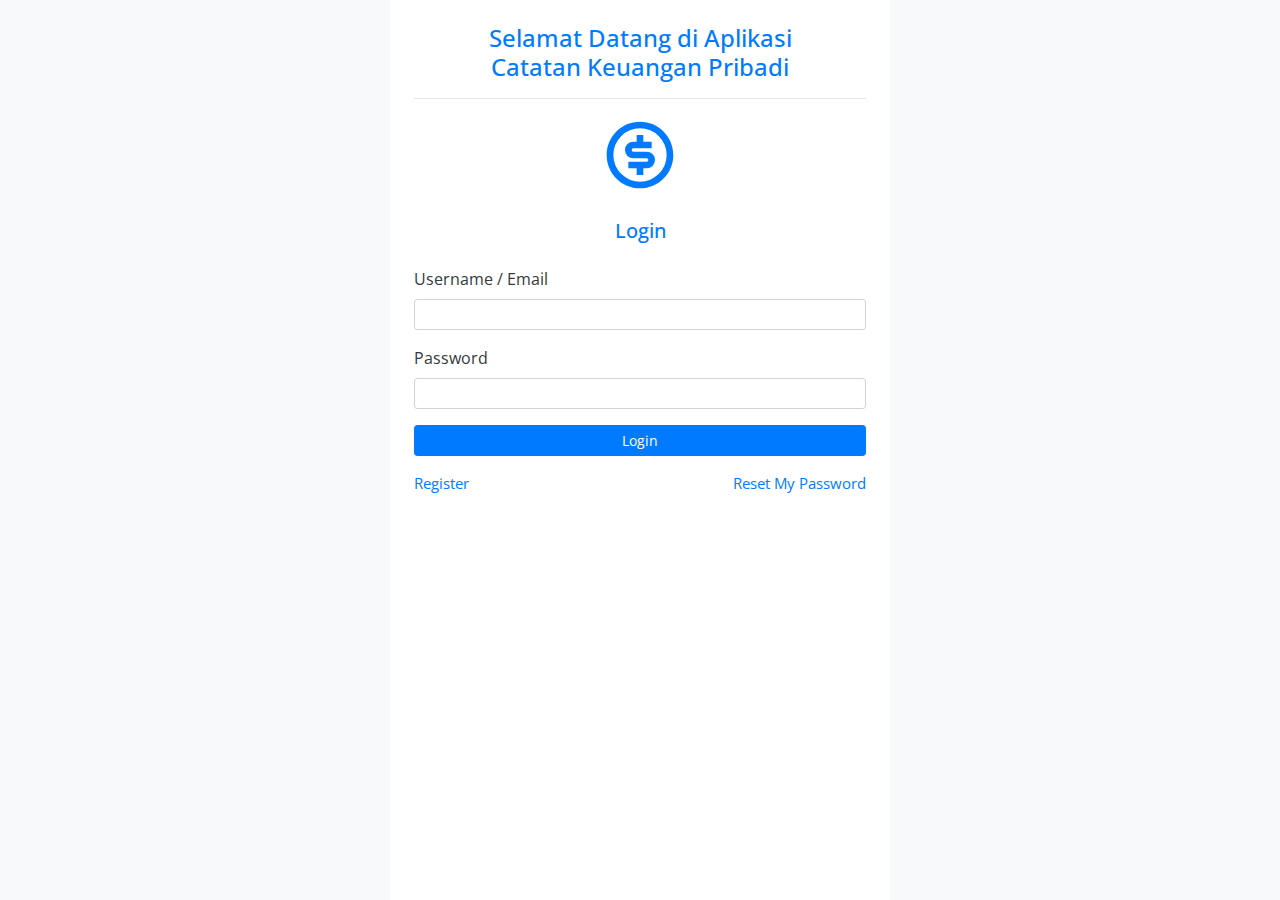
==== cashflow/index.html @ d6a974c0 "Updates" ====
<!doctype html><html lang="en"><head><meta charset="utf-8"/><link rel="icon" href="/cashflow/favicon.ico"/><meta name="viewport" content="width=device-width,initial-scale=1"/><meta name="theme-color" content="#000000"/><meta name="description" content="Aplikasi Catatan Keuangan Pribadi"/><link rel="apple-touch-icon" href="/cashflow/logo192.png"/><link rel="manifest" href="/cashflow/manifest.json"/><title>Cashflow</title><link href="/cashflow/static/css/2.ccc6f86f.chunk.css" rel="stylesheet"><link href="/cashflow/static/css/main.6329c663.chunk.css" rel="stylesheet"></head><body><noscript>You need to enable JavaScript to run this app.</noscript><div id="root"></div><script>!function(e){function r(r){for(var n,a,i=r[0],c=r[1],l=r[2],s=0,p=[];s<i.length;s++)a=i[s],Object.prototype.hasOwnProperty.call(o,a)&&o[a]&&p.push(o[a][0]),o[a]=0;for(n in c)Object.prototype.hasOwnProperty.call(c,n)&&(e[n]=c[n]);for(f&&f(r);p.length;)p.shift()();return u.push.apply(u,l||[]),t()}function t(){for(var e,r=0;r<u.length;r++){for(var t=u[r],n=!0,i=1;i<t.length;i++){var c=t[i];0!==o[c]&&(n=!1)}n&&(u.splice(r--,1),e=a(a.s=t[0]))}return e}var n={},o={1:0},u=[];function a(r){if(n[r])return n[r].exports;var t=n[r]={i:r,l:!1,exports:{}};return e[r].call(t.exports,t,t.exports,a),t.l=!0,t.exports}a.e=function(e){var r=[],t=o[e];if(0!==t)if(t)r.push(t[2]);else{var n=new Promise((function(r,n){t=o[e]=[r,n]}));r.push(t[2]=n);var u,i=document.createElement("script");i.charset="utf-8",i.timeout=120,a.nc&&i.setAttribute("nonce",a.nc),i.src=function(e){return a.p+"static/js/"+({}[e]||e)+"."+{3:"d660cc6e"}[e]+".chunk.js"}(e);var c=new Error;u=function(r){i.onerror=i.onload=null,clearTimeout(l);var t=o[e];if(0!==t){if(t){var n=r&&("load"===r.type?"missing":r.type),u=r&&r.target&&r.target.src;c.message="Loading chunk "+e+" failed.\n("+n+": "+u+")",c.name="ChunkLoadError",c.type=n,c.request=u,t[1](c)}o[e]=void 0}};var l=setTimeout((function(){u({type:"timeout",target:i})}),12e4);i.onerror=i.onload=u,document.head.appendChild(i)}return Promise.all(r)},a.m=e,a.c=n,a.d=function(e,r,t){a.o(e,r)||Object.defineProperty(e,r,{enumerable:!0,get:t})},a.r=function(e){"undefined"!=typeof Symbol&&Symbol.toStringTag&&Object.defineProperty(e,Symbol.toStringTag,{value:"Module"}),Object.defineProperty(e,"__esModule",{value:!0})},a.t=function(e,r){if(1&r&&(e=a(e)),8&r)return e;if(4&r&&"object"==typeof e&&e&&e.__esModule)return e;var t=Object.create(null);if(a.r(t),Object.defineProperty(t,"default",{enumerable:!0,value:e}),2&r&&"string"!=typeof e)for(var n in e)a.d(t,n,function(r){return e[r]}.bind(null,n));return t},a.n=function(e){var r=e&&e.__esModule?function(){return e.default}:function(){return e};return a.d(r,"a",r),r},a.o=function(e,r){return Object.prototype.hasOwnProperty.call(e,r)},a.p="/cashflow/",a.oe=function(e){throw console.error(e),e};var i=this.webpackJsonpcashflow=this.webpackJsonpcashflow||[],c=i.push.bind(i);i.push=r,i=i.slice();for(var l=0;l<i.length;l++)r(i[l]);var f=c;t()}([])</script><script src="/cashflow/static/js/2.37303f4a.chunk.js"></script><script src="/cashflow/static/js/main.d1cbaaed.chunk.js"></script></body></html>
---- cashflow/static/css/2.ccc6f86f.chunk.css ----
.Toastify__toast-container{z-index:9999;-webkit-transform:translateZ(9999px);position:fixed;padding:4px;width:320px;box-sizing:border-box;color:#fff}.Toastify__toast-container--top-left{top:1em;left:1em}.Toastify__toast-container--top-center{top:1em;left:50%;transform:translateX(-50%)}.Toastify__toast-container--top-right{top:1em;right:1em}.Toastify__toast-container--bottom-left{bottom:1em;left:1em}.Toastify__toast-container--bottom-center{bottom:1em;left:50%;transform:translateX(-50%)}.Toastify__toast-container--bottom-right{bottom:1em;right:1em}@media only screen and (max-width:480px){.Toastify__toast-container{width:100vw;padding:0;left:0;margin:0}.Toastify__toast-container--top-center,.Toastify__toast-container--top-left,.Toastify__toast-container--top-right{top:0;transform:translateX(0)}.Toastify__toast-container--bottom-center,.Toastify__toast-container--bottom-left,.Toastify__toast-container--bottom-right{bottom:0;transform:translateX(0)}.Toastify__toast-container--rtl{right:0;left:auto}}.Toastify__toast{position:relative;min-height:64px;box-sizing:border-box;margin-bottom:1rem;padding:8px;border-radius:1px;box-shadow:0 1px 10px 0 rgba(0,0,0,.1),0 2px 15px 0 rgba(0,0,0,.05);display:flex;justify-content:space-between;max-height:800px;overflow:hidden;font-family:sans-serif;cursor:pointer;direction:ltr}.Toastify__toast--rtl{direction:rtl}.Toastify__toast--dark{background:#121212;color:#fff}.Toastify__toast--default{background:#fff;color:#aaa}.Toastify__toast--info{background:#3498db}.Toastify__toast--success{background:#07bc0c}.Toastify__toast--warning{background:#f1c40f}.Toastify__toast--error{background:#e74c3c}.Toastify__toast-body{margin:auto 0;flex:1 1 auto}@media only screen and (max-width:480px){.Toastify__toast{margin-bottom:0}}.Toastify__close-button{color:#fff;background:transparent;outline:none;border:none;padding:0;cursor:pointer;opacity:.7;transition:.3s ease;align-self:flex-start}.Toastify__close-button--default{color:#000;opacity:.3}.Toastify__close-button>svg{fill:currentColor;height:16px;width:14px}.Toastify__close-button:focus,.Toastify__close-button:hover{opacity:1}@-webkit-keyframes Toastify__trackProgress{0%{transform:scaleX(1)}to{transform:scaleX(0)}}@keyframes Toastify__trackProgress{0%{transform:scaleX(1)}to{transform:scaleX(0)}}.Toastify__progress-bar{position:absolute;bottom:0;left:0;width:100%;height:5px;z-index:9999;opacity:.7;background-color:hsla(0,0%,100%,.7);transform-origin:left}.Toastify__progress-bar--animated{-webkit-animation:Toastify__trackProgress linear 1 forwards;animation:Toastify__trackProgress linear 1 forwards}.Toastify__progress-bar--controlled{transition:transform .2s}.Toastify__progress-bar--rtl{right:0;left:auto;transform-origin:right}.Toastify__progress-bar--default{background:linear-gradient(90deg,#4cd964,#5ac8fa,#007aff,#34aadc,#5856d6,#ff2d55)}.Toastify__progress-bar--dark{background:#bb86fc}@-webkit-keyframes Toastify__bounceInRight{0%,60%,75%,90%,to{-webkit-animation-timing-function:cubic-bezier(.215,.61,.355,1);animation-timing-function:cubic-bezier(.215,.61,.355,1)}0%{opacity:0;transform:translate3d(3000px,0,0)}60%{opacity:1;transform:translate3d(-25px,0,0)}75%{transform:translate3d(10px,0,0)}90%{transform:translate3d(-5px,0,0)}to{transform:none}}@keyframes Toastify__bounceInRight{0%,60%,75%,90%,to{-webkit-animation-timing-function:cubic-bezier(.215,.61,.355,1);animation-timing-function:cubic-bezier(.215,.61,.355,1)}0%{opacity:0;transform:translate3d(3000px,0,0)}60%{opacity:1;transform:translate3d(-25px,0,0)}75%{transform:translate3d(10px,0,0)}90%{transform:translate3d(-5px,0,0)}to{transform:none}}@-webkit-keyframes Toastify__bounceOutRight{20%{opacity:1;transform:translate3d(-20px,0,0)}to{opacity:0;transform:translate3d(2000px,0,0)}}@keyframes Toastify__bounceOutRight{20%{opacity:1;transform:translate3d(-20px,0,0)}to{opacity:0;transform:translate3d(2000px,0,0)}}@-webkit-keyframes Toastify__bounceInLeft{0%,60%,75%,90%,to{-webkit-animation-timing-function:cubic-bezier(.215,.61,.355,1);animation-timing-function:cubic-bezier(.215,.61,.355,1)}0%{opacity:0;transform:translate3d(-3000px,0,0)}60%{opacity:1;transform:translate3d(25px,0,0)}75%{transform:translate3d(-10px,0,0)}90%{transform:translate3d(5px,0,0)}to{transform:none}}@keyframes Toastify__bounceInLeft{0%,60%,75%,90%,to{-webkit-animation-timing-function:cubic-bezier(.215,.61,.355,1);animation-timing-function:cubic-bezier(.215,.61,.355,1)}0%{opacity:0;transform:translate3d(-3000px,0,0)}60%{opacity:1;transform:translate3d(25px,0,0)}75%{transform:translate3d(-10px,0,0)}90%{transform:translate3d(5px,0,0)}to{transform:none}}@-webkit-keyframes Toastify__bounceOutLeft{20%{opacity:1;transform:translate3d(20px,0,0)}to{opacity:0;transform:translate3d(-2000px,0,0)}}@keyframes Toastify__bounceOutLeft{20%{opacity:1;transform:translate3d(20px,0,0)}to{opacity:0;transform:translate3d(-2000px,0,0)}}@-webkit-keyframes Toastify__bounceInUp{0%,60%,75%,90%,to{-webkit-animation-timing-function:cubic-bezier(.215,.61,.355,1);animation-timing-function:cubic-bezier(.215,.61,.355,1)}0%{opacity:0;transform:translate3d(0,3000px,0)}60%{opacity:1;transform:translate3d(0,-20px,0)}75%{transform:translate3d(0,10px,0)}90%{transform:translate3d(0,-5px,0)}to{transform:translateZ(0)}}@keyframes Toastify__bounceInUp{0%,60%,75%,90%,to{-webkit-animation-timing-function:cubic-bezier(.215,.61,.355,1);animation-timing-function:cubic-bezier(.215,.61,.355,1)}0%{opacity:0;transform:translate3d(0,3000px,0)}60%{opacity:1;transform:translate3d(0,-20px,0)}75%{transform:translate3d(0,10px,0)}90%{transform:translate3d(0,-5px,0)}to{transform:translateZ(0)}}@-webkit-keyframes Toastify__bounceOutUp{20%{transform:translate3d(0,-10px,0)}40%,45%{opacity:1;transform:translate3d(0,20px,0)}to{opacity:0;transform:translate3d(0,-2000px,0)}}@keyframes Toastify__bounceOutUp{20%{transform:translate3d(0,-10px,0)}40%,45%{opacity:1;transform:translate3d(0,20px,0)}to{opacity:0;transform:translate3d(0,-2000px,0)}}@-webkit-keyframes Toastify__bounceInDown{0%,60%,75%,90%,to{-webkit-animation-timing-function:cubic-bezier(.215,.61,.355,1);animation-timing-function:cubic-bezier(.215,.61,.355,1)}0%{opacity:0;transform:translate3d(0,-3000px,0)}60%{opacity:1;transform:translate3d(0,25px,0)}75%{transform:translate3d(0,-10px,0)}90%{transform:translate3d(0,5px,0)}to{transform:none}}@keyframes Toastify__bounceInDown{0%,60%,75%,90%,to{-webkit-animation-timing-function:cubic-bezier(.215,.61,.355,1);animation-timing-function:cubic-bezier(.215,.61,.355,1)}0%{opacity:0;transform:translate3d(0,-3000px,0)}60%{opacity:1;transform:translate3d(0,25px,0)}75%{transform:translate3d(0,-10px,0)}90%{transform:translate3d(0,5px,0)}to{transform:none}}@-webkit-keyframes Toastify__bounceOutDown{20%{transform:translate3d(0,10px,0)}40%,45%{opacity:1;transform:translate3d(0,-20px,0)}to{opacity:0;transform:translate3d(0,2000px,0)}}@keyframes Toastify__bounceOutDown{20%{transform:translate3d(0,10px,0)}40%,45%{opacity:1;transform:translate3d(0,-20px,0)}to{opacity:0;transform:translate3d(0,2000px,0)}}.Toastify__bounce-enter--bottom-left,.Toastify__bounce-enter--top-left{-webkit-animation-name:Toastify__bounceInLeft;animation-name:Toastify__bounceInLeft}.Toastify__bounce-enter--bottom-right,.Toastify__bounce-enter--top-right{-webkit-animation-name:Toastify__bounceInRight;animation-name:Toastify__bounceInRight}.Toastify__bounce-enter--top-center{-webkit-animation-name:Toastify__bounceInDown;animation-name:Toastify__bounceInDown}.Toastify__bounce-enter--bottom-center{-webkit-animation-name:Toastify__bounceInUp;animation-name:Toastify__bounceInUp}.Toastify__bounce-exit--bottom-left,.Toastify__bounce-exit--top-left{-webkit-animation-name:Toastify__bounceOutLeft;animation-name:Toastify__bounceOutLeft}.Toastify__bounce-exit--bottom-right,.Toastify__bounce-exit--top-right{-webkit-animation-name:Toastify__bounceOutRight;animation-name:Toastify__bounceOutRight}.Toastify__bounce-exit--top-center{-webkit-animation-name:Toastify__bounceOutUp;animation-name:Toastify__bounceOutUp}.Toastify__bounce-exit--bottom-center{-webkit-animation-name:Toastify__bounceOutDown;animation-name:Toastify__bounceOutDown}@-webkit-keyframes Toastify__zoomIn{0%{opacity:0;transform:scale3d(.3,.3,.3)}50%{opacity:1}}@keyframes Toastify__zoomIn{0%{opacity:0;transform:scale3d(.3,.3,.3)}50%{opacity:1}}@-webkit-keyframes Toastify__zoomOut{0%{opacity:1}50%{opacity:0;transform:scale3d(.3,.3,.3)}to{opacity:0}}@keyframes Toastify__zoomOut{0%{opacity:1}50%{opacity:0;transform:scale3d(.3,.3,.3)}to{opacity:0}}.Toastify__zoom-enter{-webkit-animation-name:Toastify__zoomIn;animation-name:Toastify__zoomIn}.Toastify__zoom-exit{-webkit-animation-name:Toastify__zoomOut;animation-name:Toastify__zoomOut}@-webkit-keyframes Toastify__flipIn{0%{transform:perspective(400px) rotateX(90deg);-webkit-animation-timing-function:ease-in;animation-timing-function:ease-in;opacity:0}40%{transform:perspective(400px) rotateX(-20deg);-webkit-animation-timing-function:ease-in;animation-timing-function:ease-in}60%{transform:perspective(400px) rotateX(10deg);opacity:1}80%{transform:perspective(400px) rotateX(-5deg)}to{transform:perspective(400px)}}@keyframes Toastify__flipIn{0%{transform:perspective(400px) rotateX(90deg);-webkit-animation-timing-function:ease-in;animation-timing-function:ease-in;opacity:0}40%{transform:perspective(400px) rotateX(-20deg);-webkit-animation-timing-function:ease-in;animation-timing-function:ease-in}60%{transform:perspective(400px) rotateX(10deg);opacity:1}80%{transform:perspective(400px) rotateX(-5deg)}to{transform:perspective(400px)}}@-webkit-keyframes Toastify__flipOut{0%{transform:perspective(400px)}30%{transform:perspective(400px) rotateX(-20deg);opacity:1}to{transform:perspective(400px) rotateX(90deg);opacity:0}}@keyframes Toastify__flipOut{0%{transform:perspective(400px)}30%{transform:perspective(400px) rotateX(-20deg);opacity:1}to{transform:perspective(400px) rotateX(90deg);opacity:0}}.Toastify__flip-enter{-webkit-animation-name:Toastify__flipIn;animation-name:Toastify__flipIn}.Toastify__flip-exit{-webkit-animation-name:Toastify__flipOut;animation-name:Toastify__flipOut}@-webkit-keyframes Toastify__slideInRight{0%{transform:translate3d(110%,0,0);visibility:visible}to{transform:translateZ(0)}}@keyframes Toastify__slideInRight{0%{transform:translate3d(110%,0,0);visibility:visible}to{transform:translateZ(0)}}@-webkit-keyframes Toastify__slideInLeft{0%{transform:translate3d(-110%,0,0);visibility:visible}to{transform:translateZ(0)}}@keyframes Toastify__slideInLeft{0%{transform:translate3d(-110%,0,0);visibility:visible}to{transform:translateZ(0)}}@-webkit-keyframes Toastify__slideInUp{0%{transform:translate3d(0,110%,0);visibility:visible}to{transform:translateZ(0)}}@keyframes Toastify__slideInUp{0%{transform:translate3d(0,110%,0);visibility:visible}to{transform:translateZ(0)}}@-webkit-keyframes Toastify__slideInDown{0%{transform:translate3d(0,-110%,0);visibility:visible}to{transform:translateZ(0)}}@keyframes Toastify__slideInDown{0%{transform:translate3d(0,-110%,0);visibility:visible}to{transform:translateZ(0)}}@-webkit-keyframes Toastify__slideOutRight{0%{transform:translateZ(0)}to{visibility:hidden;transform:translate3d(110%,0,0)}}@keyframes Toastify__slideOutRight{0%{transform:translateZ(0)}to{visibility:hidden;transform:translate3d(110%,0,0)}}@-webkit-keyframes Toastify__slideOutLeft{0%{transform:translateZ(0)}to{visibility:hidden;transform:translate3d(-110%,0,0)}}@keyframes Toastify__slideOutLeft{0%{transform:translateZ(0)}to{visibility:hidden;transform:translate3d(-110%,0,0)}}@-webkit-keyframes Toastify__slideOutDown{0%{transform:translateZ(0)}to{visibility:hidden;transform:translate3d(0,500px,0)}}@keyframes Toastify__slideOutDown{0%{transform:translateZ(0)}to{visibility:hidden;transform:translate3d(0,500px,0)}}@-webkit-keyframes Toastify__slideOutUp{0%{transform:translateZ(0)}to{visibility:hidden;transform:translate3d(0,-500px,0)}}@keyframes Toastify__slideOutUp{0%{transform:translateZ(0)}to{visibility:hidden;transform:translate3d(0,-500px,0)}}.Toastify__slide-enter--bottom-left,.Toastify__slide-enter--top-left{-webkit-animation-name:Toastify__slideInLeft;animation-name:Toastify__slideInLeft}.Toastify__slide-enter--bottom-right,.Toastify__slide-enter--top-right{-webkit-animation-name:Toastify__slideInRight;animation-name:Toastify__slideInRight}.Toastify__slide-enter--top-center{-webkit-animation-name:Toastify__slideInDown;animation-name:Toastify__slideInDown}.Toastify__slide-enter--bottom-center{-webkit-animation-name:Toastify__slideInUp;animation-name:Toastify__slideInUp}.Toastify__slide-exit--bottom-left,.Toastify__slide-exit--top-left{-webkit-animation-name:Toastify__slideOutLeft;animation-name:Toastify__slideOutLeft}.Toastify__slide-exit--bottom-right,.Toastify__slide-exit--top-right{-webkit-animation-name:Toastify__slideOutRight;animation-name:Toastify__slideOutRight}.Toastify__slide-exit--top-center{-webkit-animation-name:Toastify__slideOutUp;animation-name:Toastify__slideOutUp}.Toastify__slide-exit--bottom-center{-webkit-animation-name:Toastify__slideOutDown;animation-name:Toastify__slideOutDown}
/*# sourceMappingURL=2.ccc6f86f.chunk.css.map */
---- cashflow/static/css/main.6329c663.chunk.css ----
@import url(https://fonts.googleapis.com/css2?family=Open+Sans:ital,wght@0,300;0,400;0,600;1,400&display=swap);
/*!
 * Bootstrap v4.5.3 (https://getbootstrap.com/)
 * Copyright 2011-2020 The Bootstrap Authors
 * Copyright 2011-2020 Twitter, Inc.
 * Licensed under MIT (https://github.com/twbs/bootstrap/blob/main/LICENSE)
 */:root{--blue:#007bff;--indigo:#6610f2;--purple:#6f42c1;--pink:#e83e8c;--red:#dc3545;--orange:#fd7e14;--yellow:#ffc107;--green:#28a745;--teal:#20c997;--cyan:#17a2b8;--white:#fff;--gray:#6c757d;--gray-dark:#343a40;--primary:#007bff;--secondary:#6c757d;--success:#28a745;--info:#17a2b8;--warning:#ffc107;--danger:#dc3545;--light:#f8f9fa;--dark:#343a40;--breakpoint-xs:0;--breakpoint-sm:576px;--breakpoint-md:768px;--breakpoint-lg:992px;--breakpoint-xl:1200px;--font-family-sans-serif:-apple-system,BlinkMacSystemFont,"Segoe UI",Roboto,"Helvetica Neue",Arial,"Noto Sans",sans-serif,"Apple Color Emoji","Segoe UI Emoji","Segoe UI Symbol","Noto Color Emoji";--font-family-monospace:SFMono-Regular,Menlo,Monaco,Consolas,"Liberation Mono","Courier New",monospace}*,:after,:before{box-sizing:border-box}html{font-family:sans-serif;line-height:1.15;-webkit-text-size-adjust:100%;-webkit-tap-highlight-color:rgba(0,0,0,0)}article,aside,figcaption,figure,footer,header,hgroup,main,nav,section{display:block}body{margin:0;font-family:-apple-system,BlinkMacSystemFont,"Segoe UI",Roboto,"Helvetica Neue",Arial,"Noto Sans",sans-serif,"Apple Color Emoji","Segoe UI Emoji","Segoe UI Symbol","Noto Color Emoji";font-size:1rem;font-weight:400;line-height:1.5;color:#212529;text-align:left;background-color:#fff}[tabindex="-1"]:focus:not(:focus-visible){outline:0!important}hr{box-sizing:content-box;height:0;overflow:visible}h1,h2,h3,h4,h5,h6{margin-top:0;margin-bottom:.5rem}p{margin-top:0;margin-bottom:1rem}abbr[data-original-title],abbr[title]{text-decoration:underline;-webkit-text-decoration:underline dotted;text-decoration:underline dotted;cursor:help;border-bottom:0;-webkit-text-decoration-skip-ink:none;text-decoration-skip-ink:none}address{font-style:normal;line-height:inherit}address,dl,ol,ul{margin-bottom:1rem}dl,ol,ul{margin-top:0}ol ol,ol ul,ul ol,ul ul{margin-bottom:0}dt{font-weight:700}dd{margin-bottom:.5rem;margin-left:0}blockquote{margin:0 0 1rem}b,strong{font-weight:bolder}small{font-size:80%}sub,sup{position:relative;font-size:75%;line-height:0;vertical-align:baseline}sub{bottom:-.25em}sup{top:-.5em}a{color:#007bff;text-decoration:none;background-color:transparent}a:hover{color:#0056b3;text-decoration:underline}a:not([href]):not([class]),a:not([href]):not([class]):hover{color:inherit;text-decoration:none}code,kbd,pre,samp{font-family:SFMono-Regular,Menlo,Monaco,Consolas,"Liberation Mono","Courier New",monospace;font-size:1em}pre{margin-top:0;margin-bottom:1rem;overflow:auto;-ms-overflow-style:scrollbar}figure{margin:0 0 1rem}img{border-style:none}img,svg{vertical-align:middle}svg{overflow:hidden}table{border-collapse:collapse}caption{padding-top:.75rem;padding-bottom:.75rem;color:#6c757d;text-align:left;caption-side:bottom}th{text-align:inherit;text-align:-webkit-match-parent}label{display:inline-block;margin-bottom:.5rem}button{border-radius:0}button:focus{outline:1px dotted;outline:5px auto -webkit-focus-ring-color}button,input,optgroup,select,textarea{margin:0;font-family:inherit;font-size:inherit;line-height:inherit}button,input{overflow:visible}button,select{text-transform:none}[role=button]{cursor:pointer}select{word-wrap:normal}[type=button],[type=reset],[type=submit],button{-webkit-appearance:button}[type=button]:not(:disabled),[type=reset]:not(:disabled),[type=submit]:not(:disabled),button:not(:disabled){cursor:pointer}[type=button]::-moz-focus-inner,[type=reset]::-moz-focus-inner,[type=submit]::-moz-focus-inner,button::-moz-focus-inner{padding:0;border-style:none}input[type=checkbox],input[type=radio]{box-sizing:border-box;padding:0}textarea{overflow:auto;resize:vertical}fieldset{min-width:0;padding:0;margin:0;border:0}legend{display:block;width:100%;max-width:100%;padding:0;margin-bottom:.5rem;font-size:1.5rem;line-height:inherit;color:inherit;white-space:normal}progress{vertical-align:baseline}[type=number]::-webkit-inner-spin-button,[type=number]::-webkit-outer-spin-button{height:auto}[type=search]{outline-offset:-2px;-webkit-appearance:none}[type=search]::-webkit-search-decoration{-webkit-appearance:none}::-webkit-file-upload-button{font:inherit;-webkit-appearance:button}output{display:inline-block}summary{display:list-item;cursor:pointer}template{display:none}[hidden]{display:none!important}.h1,.h2,.h3,.h4,.h5,.h6,h1,h2,h3,h4,h5,h6{margin-bottom:.5rem;font-weight:500;line-height:1.2}.h1,h1{font-size:2.5rem}.h2,h2{font-size:2rem}.h3,h3{font-size:1.75rem}.h4,h4{font-size:1.5rem}.h5,h5{font-size:1.25rem}.h6,h6{font-size:1rem}.lead{font-size:1.25rem;font-weight:300}.display-1{font-size:6rem}.display-1,.display-2{font-weight:300;line-height:1.2}.display-2{font-size:5.5rem}.display-3{font-size:4.5rem}.display-3,.display-4{font-weight:300;line-height:1.2}.display-4{font-size:3.5rem}hr{margin-top:1rem;margin-bottom:1rem;border:0;border-top:1px solid rgba(0,0,0,.1)}.small,small{font-size:80%;font-weight:400}.mark,mark{padding:.2em;background-color:#fcf8e3}.list-inline,.list-unstyled{padding-left:0;list-style:none}.list-inline-item{display:inline-block}.list-inline-item:not(:last-child){margin-right:.5rem}.initialism{font-size:90%;text-transform:uppercase}.blockquote{margin-bottom:1rem;font-size:1.25rem}.blockquote-footer{display:block;font-size:80%;color:#6c757d}.blockquote-footer:before{content:"\2014\00A0"}.img-fluid,.img-thumbnail{max-width:100%;height:auto}.img-thumbnail{padding:.25rem;background-color:#fff;border:1px solid #dee2e6;border-radius:.25rem}.figure{display:inline-block}.figure-img{margin-bottom:.5rem;line-height:1}.figure-caption{font-size:90%;color:#6c757d}code{font-size:87.5%;color:#e83e8c;word-wrap:break-word}a>code{color:inherit}kbd{padding:.2rem .4rem;font-size:87.5%;color:#fff;background-color:#212529;border-radius:.2rem}kbd kbd{padding:0;font-size:100%;font-weight:700}pre{display:block;font-size:87.5%;color:#212529}pre code{font-size:inherit;color:inherit;word-break:normal}.pre-scrollable{max-height:340px;overflow-y:scroll}.container,.container-fluid,.container-lg,.container-md,.container-sm,.container-xl{width:100%;padding-right:15px;padding-left:15px;margin-right:auto;margin-left:auto}@media (min-width:576px){.container,.container-sm{max-width:540px}}@media (min-width:768px){.container,.container-md,.container-sm{max-width:720px}}@media (min-width:992px){.container,.container-lg,.container-md,.container-sm{max-width:960px}}@media (min-width:1200px){.container,.container-lg,.container-md,.container-sm,.container-xl{max-width:1140px}}.row{display:flex;flex-wrap:wrap;margin-right:-15px;margin-left:-15px}.no-gutters{margin-right:0;margin-left:0}.no-gutters>.col,.no-gutters>[class*=col-]{padding-right:0;padding-left:0}.col,.col-1,.col-2,.col-3,.col-4,.col-5,.col-6,.col-7,.col-8,.col-9,.col-10,.col-11,.col-12,.col-auto,.col-lg,.col-lg-1,.col-lg-2,.col-lg-3,.col-lg-4,.col-lg-5,.col-lg-6,.col-lg-7,.col-lg-8,.col-lg-9,.col-lg-10,.col-lg-11,.col-lg-12,.col-lg-auto,.col-md,.col-md-1,.col-md-2,.col-md-3,.col-md-4,.col-md-5,.col-md-6,.col-md-7,.col-md-8,.col-md-9,.col-md-10,.col-md-11,.col-md-12,.col-md-auto,.col-sm,.col-sm-1,.col-sm-2,.col-sm-3,.col-sm-4,.col-sm-5,.col-sm-6,.col-sm-7,.col-sm-8,.col-sm-9,.col-sm-10,.col-sm-11,.col-sm-12,.col-sm-auto,.col-xl,.col-xl-1,.col-xl-2,.col-xl-3,.col-xl-4,.col-xl-5,.col-xl-6,.col-xl-7,.col-xl-8,.col-xl-9,.col-xl-10,.col-xl-11,.col-xl-12,.col-xl-auto{position:relative;width:100%;padding-right:15px;padding-left:15px}.col{flex-basis:0;flex-grow:1;max-width:100%}.row-cols-1>*{flex:0 0 100%;max-width:100%}.row-cols-2>*{flex:0 0 50%;max-width:50%}.row-cols-3>*{flex:0 0 33.33333%;max-width:33.33333%}.row-cols-4>*{flex:0 0 25%;max-width:25%}.row-cols-5>*{flex:0 0 20%;max-width:20%}.row-cols-6>*{flex:0 0 16.66667%;max-width:16.66667%}.col-auto{flex:0 0 auto;width:auto;max-width:100%}.col-1{flex:0 0 8.33333%;max-width:8.33333%}.col-2{flex:0 0 16.66667%;max-width:16.66667%}.col-3{flex:0 0 25%;max-width:25%}.col-4{flex:0 0 33.33333%;max-width:33.33333%}.col-5{flex:0 0 41.66667%;max-width:41.66667%}.col-6{flex:0 0 50%;max-width:50%}.col-7{flex:0 0 58.33333%;max-width:58.33333%}.col-8{flex:0 0 66.66667%;max-width:66.66667%}.col-9{flex:0 0 75%;max-width:75%}.col-10{flex:0 0 83.33333%;max-width:83.33333%}.col-11{flex:0 0 91.66667%;max-width:91.66667%}.col-12{flex:0 0 100%;max-width:100%}.order-first{order:-1}.order-last{order:13}.order-0{order:0}.order-1{order:1}.order-2{order:2}.order-3{order:3}.order-4{order:4}.order-5{order:5}.order-6{order:6}.order-7{order:7}.order-8{order:8}.order-9{order:9}.order-10{order:10}.order-11{order:11}.order-12{order:12}.offset-1{margin-left:8.33333%}.offset-2{margin-left:16.66667%}.offset-3{margin-left:25%}.offset-4{margin-left:33.33333%}.offset-5{margin-left:41.66667%}.offset-6{margin-left:50%}.offset-7{margin-left:58.33333%}.offset-8{margin-left:66.66667%}.offset-9{margin-left:75%}.offset-10{margin-left:83.33333%}.offset-11{margin-left:91.66667%}@media (min-width:576px){.col-sm{flex-basis:0;flex-grow:1;max-width:100%}.row-cols-sm-1>*{flex:0 0 100%;max-width:100%}.row-cols-sm-2>*{flex:0 0 50%;max-width:50%}.row-cols-sm-3>*{flex:0 0 33.33333%;max-width:33.33333%}.row-cols-sm-4>*{flex:0 0 25%;max-width:25%}.row-cols-sm-5>*{flex:0 0 20%;max-width:20%}.row-cols-sm-6>*{flex:0 0 16.66667%;max-width:16.66667%}.col-sm-auto{flex:0 0 auto;width:auto;max-width:100%}.col-sm-1{flex:0 0 8.33333%;max-width:8.33333%}.col-sm-2{flex:0 0 16.66667%;max-width:16.66667%}.col-sm-3{flex:0 0 25%;max-width:25%}.col-sm-4{flex:0 0 33.33333%;max-width:33.33333%}.col-sm-5{flex:0 0 41.66667%;max-width:41.66667%}.col-sm-6{flex:0 0 50%;max-width:50%}.col-sm-7{flex:0 0 58.33333%;max-width:58.33333%}.col-sm-8{flex:0 0 66.66667%;max-width:66.66667%}.col-sm-9{flex:0 0 75%;max-width:75%}.col-sm-10{flex:0 0 83.33333%;max-width:83.33333%}.col-sm-11{flex:0 0 91.66667%;max-width:91.66667%}.col-sm-12{flex:0 0 100%;max-width:100%}.order-sm-first{order:-1}.order-sm-last{order:13}.order-sm-0{order:0}.order-sm-1{order:1}.order-sm-2{order:2}.order-sm-3{order:3}.order-sm-4{order:4}.order-sm-5{order:5}.order-sm-6{order:6}.order-sm-7{order:7}.order-sm-8{order:8}.order-sm-9{order:9}.order-sm-10{order:10}.order-sm-11{order:11}.order-sm-12{order:12}.offset-sm-0{margin-left:0}.offset-sm-1{margin-left:8.33333%}.offset-sm-2{margin-left:16.66667%}.offset-sm-3{margin-left:25%}.offset-sm-4{margin-left:33.33333%}.offset-sm-5{margin-left:41.66667%}.offset-sm-6{margin-left:50%}.offset-sm-7{margin-left:58.33333%}.offset-sm-8{margin-left:66.66667%}.offset-sm-9{margin-left:75%}.offset-sm-10{margin-left:83.33333%}.offset-sm-11{margin-left:91.66667%}}@media (min-width:768px){.col-md{flex-basis:0;flex-grow:1;max-width:100%}.row-cols-md-1>*{flex:0 0 100%;max-width:100%}.row-cols-md-2>*{flex:0 0 50%;max-width:50%}.row-cols-md-3>*{flex:0 0 33.33333%;max-width:33.33333%}.row-cols-md-4>*{flex:0 0 25%;max-width:25%}.row-cols-md-5>*{flex:0 0 20%;max-width:20%}.row-cols-md-6>*{flex:0 0 16.66667%;max-width:16.66667%}.col-md-auto{flex:0 0 auto;width:auto;max-width:100%}.col-md-1{flex:0 0 8.33333%;max-width:8.33333%}.col-md-2{flex:0 0 16.66667%;max-width:16.66667%}.col-md-3{flex:0 0 25%;max-width:25%}.col-md-4{flex:0 0 33.33333%;max-width:33.33333%}.col-md-5{flex:0 0 41.66667%;max-width:41.66667%}.col-md-6{flex:0 0 50%;max-width:50%}.col-md-7{flex:0 0 58.33333%;max-width:58.33333%}.col-md-8{flex:0 0 66.66667%;max-width:66.66667%}.col-md-9{flex:0 0 75%;max-width:75%}.col-md-10{flex:0 0 83.33333%;max-width:83.33333%}.col-md-11{flex:0 0 91.66667%;max-width:91.66667%}.col-md-12{flex:0 0 100%;max-width:100%}.order-md-first{order:-1}.order-md-last{order:13}.order-md-0{order:0}.order-md-1{order:1}.order-md-2{order:2}.order-md-3{order:3}.order-md-4{order:4}.order-md-5{order:5}.order-md-6{order:6}.order-md-7{order:7}.order-md-8{order:8}.order-md-9{order:9}.order-md-10{order:10}.order-md-11{order:11}.order-md-12{order:12}.offset-md-0{margin-left:0}.offset-md-1{margin-left:8.33333%}.offset-md-2{margin-left:16.66667%}.offset-md-3{margin-left:25%}.offset-md-4{margin-left:33.33333%}.offset-md-5{margin-left:41.66667%}.offset-md-6{margin-left:50%}.offset-md-7{margin-left:58.33333%}.offset-md-8{margin-left:66.66667%}.offset-md-9{margin-left:75%}.offset-md-10{margin-left:83.33333%}.offset-md-11{margin-left:91.66667%}}@media (min-width:992px){.col-lg{flex-basis:0;flex-grow:1;max-width:100%}.row-cols-lg-1>*{flex:0 0 100%;max-width:100%}.row-cols-lg-2>*{flex:0 0 50%;max-width:50%}.row-cols-lg-3>*{flex:0 0 33.33333%;max-width:33.33333%}.row-cols-lg-4>*{flex:0 0 25%;max-width:25%}.row-cols-lg-5>*{flex:0 0 20%;max-width:20%}.row-cols-lg-6>*{flex:0 0 16.66667%;max-width:16.66667%}.col-lg-auto{flex:0 0 auto;width:auto;max-width:100%}.col-lg-1{flex:0 0 8.33333%;max-width:8.33333%}.col-lg-2{flex:0 0 16.66667%;max-width:16.66667%}.col-lg-3{flex:0 0 25%;max-width:25%}.col-lg-4{flex:0 0 33.33333%;max-width:33.33333%}.col-lg-5{flex:0 0 41.66667%;max-width:41.66667%}.col-lg-6{flex:0 0 50%;max-width:50%}.col-lg-7{flex:0 0 58.33333%;max-width:58.33333%}.col-lg-8{flex:0 0 66.66667%;max-width:66.66667%}.col-lg-9{flex:0 0 75%;max-width:75%}.col-lg-10{flex:0 0 83.33333%;max-width:83.33333%}.col-lg-11{flex:0 0 91.66667%;max-width:91.66667%}.col-lg-12{flex:0 0 100%;max-width:100%}.order-lg-first{order:-1}.order-lg-last{order:13}.order-lg-0{order:0}.order-lg-1{order:1}.order-lg-2{order:2}.order-lg-3{order:3}.order-lg-4{order:4}.order-lg-5{order:5}.order-lg-6{order:6}.order-lg-7{order:7}.order-lg-8{order:8}.order-lg-9{order:9}.order-lg-10{order:10}.order-lg-11{order:11}.order-lg-12{order:12}.offset-lg-0{margin-left:0}.offset-lg-1{margin-left:8.33333%}.offset-lg-2{margin-left:16.66667%}.offset-lg-3{margin-left:25%}.offset-lg-4{margin-left:33.33333%}.offset-lg-5{margin-left:41.66667%}.offset-lg-6{margin-left:50%}.offset-lg-7{margin-left:58.33333%}.offset-lg-8{margin-left:66.66667%}.offset-lg-9{margin-left:75%}.offset-lg-10{margin-left:83.33333%}.offset-lg-11{margin-left:91.66667%}}@media (min-width:1200px){.col-xl{flex-basis:0;flex-grow:1;max-width:100%}.row-cols-xl-1>*{flex:0 0 100%;max-width:100%}.row-cols-xl-2>*{flex:0 0 50%;max-width:50%}.row-cols-xl-3>*{flex:0 0 33.33333%;max-width:33.33333%}.row-cols-xl-4>*{flex:0 0 25%;max-width:25%}.row-cols-xl-5>*{flex:0 0 20%;max-width:20%}.row-cols-xl-6>*{flex:0 0 16.66667%;max-width:16.66667%}.col-xl-auto{flex:0 0 auto;width:auto;max-width:100%}.col-xl-1{flex:0 0 8.33333%;max-width:8.33333%}.col-xl-2{flex:0 0 16.66667%;max-width:16.66667%}.col-xl-3{flex:0 0 25%;max-width:25%}.col-xl-4{flex:0 0 33.33333%;max-width:33.33333%}.col-xl-5{flex:0 0 41.66667%;max-width:41.66667%}.col-xl-6{flex:0 0 50%;max-width:50%}.col-xl-7{flex:0 0 58.33333%;max-width:58.33333%}.col-xl-8{flex:0 0 66.66667%;max-width:66.66667%}.col-xl-9{flex:0 0 75%;max-width:75%}.col-xl-10{flex:0 0 83.33333%;max-width:83.33333%}.col-xl-11{flex:0 0 91.66667%;max-width:91.66667%}.col-xl-12{flex:0 0 100%;max-width:100%}.order-xl-first{order:-1}.order-xl-last{order:13}.order-xl-0{order:0}.order-xl-1{order:1}.order-xl-2{order:2}.order-xl-3{order:3}.order-xl-4{order:4}.order-xl-5{order:5}.order-xl-6{order:6}.order-xl-7{order:7}.order-xl-8{order:8}.order-xl-9{order:9}.order-xl-10{order:10}.order-xl-11{order:11}.order-xl-12{order:12}.offset-xl-0{margin-left:0}.offset-xl-1{margin-left:8.33333%}.offset-xl-2{margin-left:16.66667%}.offset-xl-3{margin-left:25%}.offset-xl-4{margin-left:33.33333%}.offset-xl-5{margin-left:41.66667%}.offset-xl-6{margin-left:50%}.offset-xl-7{margin-left:58.33333%}.offset-xl-8{margin-left:66.66667%}.offset-xl-9{margin-left:75%}.offset-xl-10{margin-left:83.33333%}.offset-xl-11{margin-left:91.66667%}}.table{width:100%;margin-bottom:1rem;color:#212529}.table td,.table th{padding:.75rem;vertical-align:top;border-top:1px solid #dee2e6}.table thead th{vertical-align:bottom;border-bottom:2px solid #dee2e6}.table tbody+tbody{border-top:2px solid #dee2e6}.table-sm td,.table-sm th{padding:.3rem}.table-bordered,.table-bordered td,.table-bordered th{border:1px solid #dee2e6}.table-bordered thead td,.table-bordered thead th{border-bottom-width:2px}.table-borderless tbody+tbody,.table-borderless td,.table-borderless th,.table-borderless thead th{border:0}.table-striped tbody tr:nth-of-type(odd){background-color:rgba(0,0,0,.05)}.table-hover tbody tr:hover{color:#212529;background-color:rgba(0,0,0,.075)}.table-primary,.table-primary>td,.table-primary>th{background-color:#b8daff}.table-primary tbody+tbody,.table-primary td,.table-primary th,.table-primary thead th{border-color:#7abaff}.table-hover .table-primary:hover,.table-hover .table-primary:hover>td,.table-hover .table-primary:hover>th{background-color:#9fcdff}.table-secondary,.table-secondary>td,.table-secondary>th{background-color:#d6d8db}.table-secondary tbody+tbody,.table-secondary td,.table-secondary th,.table-secondary thead th{border-color:#b3b7bb}.table-hover .table-secondary:hover,.table-hover .table-secondary:hover>td,.table-hover .table-secondary:hover>th{background-color:#c8cbcf}.table-success,.table-success>td,.table-success>th{background-color:#c3e6cb}.table-success tbody+tbody,.table-success td,.table-success th,.table-success thead th{border-color:#8fd19e}.table-hover .table-success:hover,.table-hover .table-success:hover>td,.table-hover .table-success:hover>th{background-color:#b1dfbb}.table-info,.table-info>td,.table-info>th{background-color:#bee5eb}.table-info tbody+tbody,.table-info td,.table-info th,.table-info thead th{border-color:#86cfda}.table-hover .table-info:hover,.table-hover .table-info:hover>td,.table-hover .table-info:hover>th{background-color:#abdde5}.table-warning,.table-warning>td,.table-warning>th{background-color:#ffeeba}.table-warning tbody+tbody,.table-warning td,.table-warning th,.table-warning thead th{border-color:#ffdf7e}.table-hover .table-warning:hover,.table-hover .table-warning:hover>td,.table-hover .table-warning:hover>th{background-color:#ffe8a1}.table-danger,.table-danger>td,.table-danger>th{background-color:#f5c6cb}.table-danger tbody+tbody,.table-danger td,.table-danger th,.table-danger thead th{border-color:#ed969e}.table-hover .table-danger:hover,.table-hover .table-danger:hover>td,.table-hover .table-danger:hover>th{background-color:#f1b0b7}.table-light,.table-light>td,.table-light>th{background-color:#fdfdfe}.table-light tbody+tbody,.table-light td,.table-light th,.table-light thead th{border-color:#fbfcfc}.table-hover .table-light:hover,.table-hover .table-light:hover>td,.table-hover .table-light:hover>th{background-color:#ececf6}.table-dark,.table-dark>td,.table-dark>th{background-color:#c6c8ca}.table-dark tbody+tbody,.table-dark td,.table-dark th,.table-dark thead th{border-color:#95999c}.table-hover .table-dark:hover,.table-hover .table-dark:hover>td,.table-hover .table-dark:hover>th{background-color:#b9bbbe}.table-active,.table-active>td,.table-active>th,.table-hover .table-active:hover,.table-hover .table-active:hover>td,.table-hover .table-active:hover>th{background-color:rgba(0,0,0,.075)}.table .thead-dark th{color:#fff;background-color:#343a40;border-color:#454d55}.table .thead-light th{color:#495057;background-color:#e9ecef;border-color:#dee2e6}.table-dark{color:#fff;background-color:#343a40}.table-dark td,.table-dark th,.table-dark thead th{border-color:#454d55}.table-dark.table-bordered{border:0}.table-dark.table-striped tbody tr:nth-of-type(odd){background-color:hsla(0,0%,100%,.05)}.table-dark.table-hover tbody tr:hover{color:#fff;background-color:hsla(0,0%,100%,.075)}@media (max-width:575.98px){.table-responsive-sm{display:block;width:100%;overflow-x:auto;-webkit-overflow-scrolling:touch}.table-responsive-sm>.table-bordered{border:0}}@media (max-width:767.98px){.table-responsive-md{display:block;width:100%;overflow-x:auto;-webkit-overflow-scrolling:touch}.table-responsive-md>.table-bordered{border:0}}@media (max-width:991.98px){.table-responsive-lg{display:block;width:100%;overflow-x:auto;-webkit-overflow-scrolling:touch}.table-responsive-lg>.table-bordered{border:0}}@media (max-width:1199.98px){.table-responsive-xl{display:block;width:100%;overflow-x:auto;-webkit-overflow-scrolling:touch}.table-responsive-xl>.table-bordered{border:0}}.table-responsive{display:block;width:100%;overflow-x:auto;-webkit-overflow-scrolling:touch}.table-responsive>.table-bordered{border:0}.form-control{display:block;width:100%;height:calc(1.5em + .75rem + 2px);padding:.375rem .75rem;font-size:1rem;font-weight:400;line-height:1.5;color:#495057;background-color:#fff;background-clip:padding-box;border:1px solid #ced4da;border-radius:.25rem;transition:border-color .15s ease-in-out,box-shadow .15s ease-in-out}@media (prefers-reduced-motion:reduce){.form-control{transition:none}}.form-control::-ms-expand{background-color:transparent;border:0}.form-control:-moz-focusring{color:transparent;text-shadow:0 0 0 #495057}.form-control:focus{color:#495057;background-color:#fff;border-color:#80bdff;outline:0;box-shadow:0 0 0 .2rem rgba(0,123,255,.25)}.form-control::-webkit-input-placeholder{color:#6c757d;opacity:1}.form-control:-ms-input-placeholder{color:#6c757d;opacity:1}.form-control::-ms-input-placeholder{color:#6c757d;opacity:1}.form-control::placeholder{color:#6c757d;opacity:1}.form-control:disabled,.form-control[readonly]{background-color:#e9ecef;opacity:1}input[type=date].form-control,input[type=datetime-local].form-control,input[type=month].form-control,input[type=time].form-control{-webkit-appearance:none;-moz-appearance:none;appearance:none}select.form-control:focus::-ms-value{color:#495057;background-color:#fff}.form-control-file,.form-control-range{display:block;width:100%}.col-form-label{padding-top:calc(.375rem + 1px);padding-bottom:calc(.375rem + 1px);margin-bottom:0;font-size:inherit;line-height:1.5}.col-form-label-lg{padding-top:calc(.5rem + 1px);padding-bottom:calc(.5rem + 1px);font-size:1.25rem;line-height:1.5}.col-form-label-sm{padding-top:calc(.25rem + 1px);padding-bottom:calc(.25rem + 1px);font-size:.875rem;line-height:1.5}.form-control-plaintext{display:block;width:100%;padding:.375rem 0;margin-bottom:0;font-size:1rem;line-height:1.5;color:#212529;background-color:transparent;border:solid transparent;border-width:1px 0}.form-control-plaintext.form-control-lg,.form-control-plaintext.form-control-sm{padding-right:0;padding-left:0}.form-control-sm{height:calc(1.5em + .5rem + 2px);padding:.25rem .5rem;font-size:.875rem;line-height:1.5;border-radius:.2rem}.form-control-lg{height:calc(1.5em + 1rem + 2px);padding:.5rem 1rem;font-size:1.25rem;line-height:1.5;border-radius:.3rem}select.form-control[multiple],select.form-control[size],textarea.form-control{height:auto}.form-group{margin-bottom:1rem}.form-text{display:block;margin-top:.25rem}.form-row{display:flex;flex-wrap:wrap;margin-right:-5px;margin-left:-5px}.form-row>.col,.form-row>[class*=col-]{padding-right:5px;padding-left:5px}.form-check{position:relative;display:block;padding-left:1.25rem}.form-check-input{position:absolute;margin-top:.3rem;margin-left:-1.25rem}.form-check-input:disabled~.form-check-label,.form-check-input[disabled]~.form-check-label{color:#6c757d}.form-check-label{margin-bottom:0}.form-check-inline{display:inline-flex;align-items:center;padding-left:0;margin-right:.75rem}.form-check-inline .form-check-input{position:static;margin-top:0;margin-right:.3125rem;margin-left:0}.valid-feedback{display:none;width:100%;margin-top:.25rem;font-size:80%;color:#28a745}.valid-tooltip{position:absolute;top:100%;left:0;z-index:5;display:none;max-width:100%;padding:.25rem .5rem;margin-top:.1rem;font-size:.875rem;line-height:1.5;color:#fff;background-color:rgba(40,167,69,.9);border-radius:.25rem}.is-valid~.valid-feedback,.is-valid~.valid-tooltip,.was-validated :valid~.valid-feedback,.was-validated :valid~.valid-tooltip{display:block}.form-control.is-valid,.was-validated .form-control:valid{border-color:#28a745;padding-right:calc(1.5em + .75rem);background-image:url("data:image/svg+xml;charset=utf-8,%3Csvg xmlns='http://www.w3.org/2000/svg' width='8' height='8'%3E%3Cpath fill='%2328a745' d='M2.3 6.73L.6 4.53c-.4-1.04.46-1.4 1.1-.8l1.1 1.4 3.4-3.8c.6-.63 1.6-.27 1.2.7l-4 4.6c-.43.5-.8.4-1.1.1z'/%3E%3C/svg%3E");background-repeat:no-repeat;background-position:right calc(.375em + .1875rem) center;background-size:calc(.75em + .375rem) calc(.75em + .375rem)}.form-control.is-valid:focus,.was-validated .form-control:valid:focus{border-color:#28a745;box-shadow:0 0 0 .2rem rgba(40,167,69,.25)}.was-validated textarea.form-control:valid,textarea.form-control.is-valid{padding-right:calc(1.5em + .75rem);background-position:top calc(.375em + .1875rem) right calc(.375em + .1875rem)}.custom-select.is-valid,.was-validated .custom-select:valid{border-color:#28a745;padding-right:calc(.75em + 2.3125rem);background:url("data:image/svg+xml;charset=utf-8,%3Csvg xmlns='http://www.w3.org/2000/svg' width='4' height='5'%3E%3Cpath fill='%23343a40' d='M2 0L0 2h4zm0 5L0 3h4z'/%3E%3C/svg%3E") no-repeat right .75rem center/8px 10px,url("data:image/svg+xml;charset=utf-8,%3Csvg xmlns='http://www.w3.org/2000/svg' width='8' height='8'%3E%3Cpath fill='%2328a745' d='M2.3 6.73L.6 4.53c-.4-1.04.46-1.4 1.1-.8l1.1 1.4 3.4-3.8c.6-.63 1.6-.27 1.2.7l-4 4.6c-.43.5-.8.4-1.1.1z'/%3E%3C/svg%3E") #fff no-repeat center right 1.75rem/calc(.75em + .375rem) calc(.75em + .375rem)}.custom-select.is-valid:focus,.was-validated .custom-select:valid:focus{border-color:#28a745;box-shadow:0 0 0 .2rem rgba(40,167,69,.25)}.form-check-input.is-valid~.form-check-label,.was-validated .form-check-input:valid~.form-check-label{color:#28a745}.form-check-input.is-valid~.valid-feedback,.form-check-input.is-valid~.valid-tooltip,.was-validated .form-check-input:valid~.valid-feedback,.was-validated .form-check-input:valid~.valid-tooltip{display:block}.custom-control-input.is-valid~.custom-control-label,.was-validated .custom-control-input:valid~.custom-control-label{color:#28a745}.custom-control-input.is-valid~.custom-control-label:before,.was-validated .custom-control-input:valid~.custom-control-label:before{border-color:#28a745}.custom-control-input.is-valid:checked~.custom-control-label:before,.was-validated .custom-control-input:valid:checked~.custom-control-label:before{border-color:#34ce57;background-color:#34ce57}.custom-control-input.is-valid:focus~.custom-control-label:before,.was-validated .custom-control-input:valid:focus~.custom-control-label:before{box-shadow:0 0 0 .2rem rgba(40,167,69,.25)}.custom-control-input.is-valid:focus:not(:checked)~.custom-control-label:before,.custom-file-input.is-valid~.custom-file-label,.was-validated .custom-control-input:valid:focus:not(:checked)~.custom-control-label:before,.was-validated .custom-file-input:valid~.custom-file-label{border-color:#28a745}.custom-file-input.is-valid:focus~.custom-file-label,.was-validated .custom-file-input:valid:focus~.custom-file-label{border-color:#28a745;box-shadow:0 0 0 .2rem rgba(40,167,69,.25)}.invalid-feedback{display:none;width:100%;margin-top:.25rem;font-size:80%;color:#dc3545}.invalid-tooltip{position:absolute;top:100%;left:0;z-index:5;display:none;max-width:100%;padding:.25rem .5rem;margin-top:.1rem;font-size:.875rem;line-height:1.5;color:#fff;background-color:rgba(220,53,69,.9);border-radius:.25rem}.is-invalid~.invalid-feedback,.is-invalid~.invalid-tooltip,.was-validated :invalid~.invalid-feedback,.was-validated :invalid~.invalid-tooltip{display:block}.form-control.is-invalid,.was-validated .form-control:invalid{border-color:#dc3545;padding-right:calc(1.5em + .75rem);background-image:url("data:image/svg+xml;charset=utf-8,%3Csvg xmlns='http://www.w3.org/2000/svg' width='12' height='12' fill='none' stroke='%23dc3545'%3E%3Ccircle cx='6' cy='6' r='4.5'/%3E%3Cpath stroke-linejoin='round' d='M5.8 3.6h.4L6 6.5z'/%3E%3Ccircle cx='6' cy='8.2' r='.6' fill='%23dc3545' stroke='none'/%3E%3C/svg%3E");background-repeat:no-repeat;background-position:right calc(.375em + .1875rem) center;background-size:calc(.75em + .375rem) calc(.75em + .375rem)}.form-control.is-invalid:focus,.was-validated .form-control:invalid:focus{border-color:#dc3545;box-shadow:0 0 0 .2rem rgba(220,53,69,.25)}.was-validated textarea.form-control:invalid,textarea.form-control.is-invalid{padding-right:calc(1.5em + .75rem);background-position:top calc(.375em + .1875rem) right calc(.375em + .1875rem)}.custom-select.is-invalid,.was-validated .custom-select:invalid{border-color:#dc3545;padding-right:calc(.75em + 2.3125rem);background:url("data:image/svg+xml;charset=utf-8,%3Csvg xmlns='http://www.w3.org/2000/svg' width='4' height='5'%3E%3Cpath fill='%23343a40' d='M2 0L0 2h4zm0 5L0 3h4z'/%3E%3C/svg%3E") no-repeat right .75rem center/8px 10px,url("data:image/svg+xml;charset=utf-8,%3Csvg xmlns='http://www.w3.org/2000/svg' width='12' height='12' fill='none' stroke='%23dc3545'%3E%3Ccircle cx='6' cy='6' r='4.5'/%3E%3Cpath stroke-linejoin='round' d='M5.8 3.6h.4L6 6.5z'/%3E%3Ccircle cx='6' cy='8.2' r='.6' fill='%23dc3545' stroke='none'/%3E%3C/svg%3E") #fff no-repeat center right 1.75rem/calc(.75em + .375rem) calc(.75em + .375rem)}.custom-select.is-invalid:focus,.was-validated .custom-select:invalid:focus{border-color:#dc3545;box-shadow:0 0 0 .2rem rgba(220,53,69,.25)}.form-check-input.is-invalid~.form-check-label,.was-validated .form-check-input:invalid~.form-check-label{color:#dc3545}.form-check-input.is-invalid~.invalid-feedback,.form-check-input.is-invalid~.invalid-tooltip,.was-validated .form-check-input:invalid~.invalid-feedback,.was-validated .form-check-input:invalid~.invalid-tooltip{display:block}.custom-control-input.is-invalid~.custom-control-label,.was-validated .custom-control-input:invalid~.custom-control-label{color:#dc3545}.custom-control-input.is-invalid~.custom-control-label:before,.was-validated .custom-control-input:invalid~.custom-control-label:before{border-color:#dc3545}.custom-control-input.is-invalid:checked~.custom-control-label:before,.was-validated .custom-control-input:invalid:checked~.custom-control-label:before{border-color:#e4606d;background-color:#e4606d}.custom-control-input.is-invalid:focus~.custom-control-label:before,.was-validated .custom-control-input:invalid:focus~.custom-control-label:before{box-shadow:0 0 0 .2rem rgba(220,53,69,.25)}.custom-control-input.is-invalid:focus:not(:checked)~.custom-control-label:before,.custom-file-input.is-invalid~.custom-file-label,.was-validated .custom-control-input:invalid:focus:not(:checked)~.custom-control-label:before,.was-validated .custom-file-input:invalid~.custom-file-label{border-color:#dc3545}.custom-file-input.is-invalid:focus~.custom-file-label,.was-validated .custom-file-input:invalid:focus~.custom-file-label{border-color:#dc3545;box-shadow:0 0 0 .2rem rgba(220,53,69,.25)}.form-inline{display:flex;flex-flow:row wrap;align-items:center}.form-inline .form-check{width:100%}@media (min-width:576px){.form-inline label{justify-content:center}.form-inline .form-group,.form-inline label{display:flex;align-items:center;margin-bottom:0}.form-inline .form-group{flex:0 0 auto;flex-flow:row wrap}.form-inline .form-control{display:inline-block;width:auto;vertical-align:middle}.form-inline .form-control-plaintext{display:inline-block}.form-inline .custom-select,.form-inline .input-group{width:auto}.form-inline .form-check{display:flex;align-items:center;justify-content:center;width:auto;padding-left:0}.form-inline .form-check-input{position:relative;flex-shrink:0;margin-top:0;margin-right:.25rem;margin-left:0}.form-inline .custom-control{align-items:center;justify-content:center}.form-inline .custom-control-label{margin-bottom:0}}.btn{display:inline-block;font-weight:400;color:#212529;text-align:center;vertical-align:middle;-webkit-user-select:none;-ms-user-select:none;user-select:none;background-color:transparent;border:1px solid transparent;padding:.375rem .75rem;font-size:1rem;line-height:1.5;border-radius:.25rem;transition:color .15s ease-in-out,background-color .15s ease-in-out,border-color .15s ease-in-out,box-shadow .15s ease-in-out}@media (prefers-reduced-motion:reduce){.btn{transition:none}}.btn:hover{color:#212529;text-decoration:none}.btn.focus,.btn:focus{outline:0;box-shadow:0 0 0 .2rem rgba(0,123,255,.25)}.btn.disabled,.btn:disabled{opacity:.65}.btn:not(:disabled):not(.disabled){cursor:pointer}a.btn.disabled,fieldset:disabled a.btn{pointer-events:none}.btn-primary{color:#fff;background-color:#007bff;border-color:#007bff}.btn-primary.focus,.btn-primary:focus,.btn-primary:hover{color:#fff;background-color:#0069d9;border-color:#0062cc}.btn-primary.focus,.btn-primary:focus{box-shadow:0 0 0 .2rem rgba(38,143,255,.5)}.btn-primary.disabled,.btn-primary:disabled{color:#fff;background-color:#007bff;border-color:#007bff}.btn-primary:not(:disabled):not(.disabled).active,.btn-primary:not(:disabled):not(.disabled):active,.show>.btn-primary.dropdown-toggle{color:#fff;background-color:#0062cc;border-color:#005cbf}.btn-primary:not(:disabled):not(.disabled).active:focus,.btn-primary:not(:disabled):not(.disabled):active:focus,.show>.btn-primary.dropdown-toggle:focus{box-shadow:0 0 0 .2rem rgba(38,143,255,.5)}.btn-secondary{color:#fff;background-color:#6c757d;border-color:#6c757d}.btn-secondary.focus,.btn-secondary:focus,.btn-secondary:hover{color:#fff;background-color:#5a6268;border-color:#545b62}.btn-secondary.focus,.btn-secondary:focus{box-shadow:0 0 0 .2rem rgba(130,138,145,.5)}.btn-secondary.disabled,.btn-secondary:disabled{color:#fff;background-color:#6c757d;border-color:#6c757d}.btn-secondary:not(:disabled):not(.disabled).active,.btn-secondary:not(:disabled):not(.disabled):active,.show>.btn-secondary.dropdown-toggle{color:#fff;background-color:#545b62;border-color:#4e555b}.btn-secondary:not(:disabled):not(.disabled).active:focus,.btn-secondary:not(:disabled):not(.disabled):active:focus,.show>.btn-secondary.dropdown-toggle:focus{box-shadow:0 0 0 .2rem rgba(130,138,145,.5)}.btn-success{color:#fff;background-color:#28a745;border-color:#28a745}.btn-success.focus,.btn-success:focus,.btn-success:hover{color:#fff;background-color:#218838;border-color:#1e7e34}.btn-success.focus,.btn-success:focus{box-shadow:0 0 0 .2rem rgba(72,180,97,.5)}.btn-success.disabled,.btn-success:disabled{color:#fff;background-color:#28a745;border-color:#28a745}.btn-success:not(:disabled):not(.disabled).active,.btn-success:not(:disabled):not(.disabled):active,.show>.btn-success.dropdown-toggle{color:#fff;background-color:#1e7e34;border-color:#1c7430}.btn-success:not(:disabled):not(.disabled).active:focus,.btn-success:not(:disabled):not(.disabled):active:focus,.show>.btn-success.dropdown-toggle:focus{box-shadow:0 0 0 .2rem rgba(72,180,97,.5)}.btn-info{color:#fff;background-color:#17a2b8;border-color:#17a2b8}.btn-info.focus,.btn-info:focus,.btn-info:hover{color:#fff;background-color:#138496;border-color:#117a8b}.btn-info.focus,.btn-info:focus{box-shadow:0 0 0 .2rem rgba(58,176,195,.5)}.btn-info.disabled,.btn-info:disabled{color:#fff;background-color:#17a2b8;border-color:#17a2b8}.btn-info:not(:disabled):not(.disabled).active,.btn-info:not(:disabled):not(.disabled):active,.show>.btn-info.dropdown-toggle{color:#fff;background-color:#117a8b;border-color:#10707f}.btn-info:not(:disabled):not(.disabled).active:focus,.btn-info:not(:disabled):not(.disabled):active:focus,.show>.btn-info.dropdown-toggle:focus{box-shadow:0 0 0 .2rem rgba(58,176,195,.5)}.btn-warning{color:#212529;background-color:#ffc107;border-color:#ffc107}.btn-warning.focus,.btn-warning:focus,.btn-warning:hover{color:#212529;background-color:#e0a800;border-color:#d39e00}.btn-warning.focus,.btn-warning:focus{box-shadow:0 0 0 .2rem rgba(222,170,12,.5)}.btn-warning.disabled,.btn-warning:disabled{color:#212529;background-color:#ffc107;border-color:#ffc107}.btn-warning:not(:disabled):not(.disabled).active,.btn-warning:not(:disabled):not(.disabled):active,.show>.btn-warning.dropdown-toggle{color:#212529;background-color:#d39e00;border-color:#c69500}.btn-warning:not(:disabled):not(.disabled).active:focus,.btn-warning:not(:disabled):not(.disabled):active:focus,.show>.btn-warning.dropdown-toggle:focus{box-shadow:0 0 0 .2rem rgba(222,170,12,.5)}.btn-danger{color:#fff;background-color:#dc3545;border-color:#dc3545}.btn-danger.focus,.btn-danger:focus,.btn-danger:hover{color:#fff;background-color:#c82333;border-color:#bd2130}.btn-danger.focus,.btn-danger:focus{box-shadow:0 0 0 .2rem rgba(225,83,97,.5)}.btn-danger.disabled,.btn-danger:disabled{color:#fff;background-color:#dc3545;border-color:#dc3545}.btn-danger:not(:disabled):not(.disabled).active,.btn-danger:not(:disabled):not(.disabled):active,.show>.btn-danger.dropdown-toggle{color:#fff;background-color:#bd2130;border-color:#b21f2d}.btn-danger:not(:disabled):not(.disabled).active:focus,.btn-danger:not(:disabled):not(.disabled):active:focus,.show>.btn-danger.dropdown-toggle:focus{box-shadow:0 0 0 .2rem rgba(225,83,97,.5)}.btn-light{color:#212529;background-color:#f8f9fa;border-color:#f8f9fa}.btn-light.focus,.btn-light:focus,.btn-light:hover{color:#212529;background-color:#e2e6ea;border-color:#dae0e5}.btn-light.focus,.btn-light:focus{box-shadow:0 0 0 .2rem rgba(216,217,219,.5)}.btn-light.disabled,.btn-light:disabled{color:#212529;background-color:#f8f9fa;border-color:#f8f9fa}.btn-light:not(:disabled):not(.disabled).active,.btn-light:not(:disabled):not(.disabled):active,.show>.btn-light.dropdown-toggle{color:#212529;background-color:#dae0e5;border-color:#d3d9df}.btn-light:not(:disabled):not(.disabled).active:focus,.btn-light:not(:disabled):not(.disabled):active:focus,.show>.btn-light.dropdown-toggle:focus{box-shadow:0 0 0 .2rem rgba(216,217,219,.5)}.btn-dark{color:#fff;background-color:#343a40;border-color:#343a40}.btn-dark.focus,.btn-dark:focus,.btn-dark:hover{color:#fff;background-color:#23272b;border-color:#1d2124}.btn-dark.focus,.btn-dark:focus{box-shadow:0 0 0 .2rem rgba(82,88,93,.5)}.btn-dark.disabled,.btn-dark:disabled{color:#fff;background-color:#343a40;border-color:#343a40}.btn-dark:not(:disabled):not(.disabled).active,.btn-dark:not(:disabled):not(.disabled):active,.show>.btn-dark.dropdown-toggle{color:#fff;background-color:#1d2124;border-color:#171a1d}.btn-dark:not(:disabled):not(.disabled).active:focus,.btn-dark:not(:disabled):not(.disabled):active:focus,.show>.btn-dark.dropdown-toggle:focus{box-shadow:0 0 0 .2rem rgba(82,88,93,.5)}.btn-outline-primary{color:#007bff;border-color:#007bff}.btn-outline-primary:hover{color:#fff;background-color:#007bff;border-color:#007bff}.btn-outline-primary.focus,.btn-outline-primary:focus{box-shadow:0 0 0 .2rem rgba(0,123,255,.5)}.btn-outline-primary.disabled,.btn-outline-primary:disabled{color:#007bff;background-color:transparent}.btn-outline-primary:not(:disabled):not(.disabled).active,.btn-outline-primary:not(:disabled):not(.disabled):active,.show>.btn-outline-primary.dropdown-toggle{color:#fff;background-color:#007bff;border-color:#007bff}.btn-outline-primary:not(:disabled):not(.disabled).active:focus,.btn-outline-primary:not(:disabled):not(.disabled):active:focus,.show>.btn-outline-primary.dropdown-toggle:focus{box-shadow:0 0 0 .2rem rgba(0,123,255,.5)}.btn-outline-secondary{color:#6c757d;border-color:#6c757d}.btn-outline-secondary:hover{color:#fff;background-color:#6c757d;border-color:#6c757d}.btn-outline-secondary.focus,.btn-outline-secondary:focus{box-shadow:0 0 0 .2rem rgba(108,117,125,.5)}.btn-outline-secondary.disabled,.btn-outline-secondary:disabled{color:#6c757d;background-color:transparent}.btn-outline-secondary:not(:disabled):not(.disabled).active,.btn-outline-secondary:not(:disabled):not(.disabled):active,.show>.btn-outline-secondary.dropdown-toggle{color:#fff;background-color:#6c757d;border-color:#6c757d}.btn-outline-secondary:not(:disabled):not(.disabled).active:focus,.btn-outline-secondary:not(:disabled):not(.disabled):active:focus,.show>.btn-outline-secondary.dropdown-toggle:focus{box-shadow:0 0 0 .2rem rgba(108,117,125,.5)}.btn-outline-success{color:#28a745;border-color:#28a745}.btn-outline-success:hover{color:#fff;background-color:#28a745;border-color:#28a745}.btn-outline-success.focus,.btn-outline-success:focus{box-shadow:0 0 0 .2rem rgba(40,167,69,.5)}.btn-outline-success.disabled,.btn-outline-success:disabled{color:#28a745;background-color:transparent}.btn-outline-success:not(:disabled):not(.disabled).active,.btn-outline-success:not(:disabled):not(.disabled):active,.show>.btn-outline-success.dropdown-toggle{color:#fff;background-color:#28a745;border-color:#28a745}.btn-outline-success:not(:disabled):not(.disabled).active:focus,.btn-outline-success:not(:disabled):not(.disabled):active:focus,.show>.btn-outline-success.dropdown-toggle:focus{box-shadow:0 0 0 .2rem rgba(40,167,69,.5)}.btn-outline-info{color:#17a2b8;border-color:#17a2b8}.btn-outline-info:hover{color:#fff;background-color:#17a2b8;border-color:#17a2b8}.btn-outline-info.focus,.btn-outline-info:focus{box-shadow:0 0 0 .2rem rgba(23,162,184,.5)}.btn-outline-info.disabled,.btn-outline-info:disabled{color:#17a2b8;background-color:transparent}.btn-outline-info:not(:disabled):not(.disabled).active,.btn-outline-info:not(:disabled):not(.disabled):active,.show>.btn-outline-info.dropdown-toggle{color:#fff;background-color:#17a2b8;border-color:#17a2b8}.btn-outline-info:not(:disabled):not(.disabled).active:focus,.btn-outline-info:not(:disabled):not(.disabled):active:focus,.show>.btn-outline-info.dropdown-toggle:focus{box-shadow:0 0 0 .2rem rgba(23,162,184,.5)}.btn-outline-warning{color:#ffc107;border-color:#ffc107}.btn-outline-warning:hover{color:#212529;background-color:#ffc107;border-color:#ffc107}.btn-outline-warning.focus,.btn-outline-warning:focus{box-shadow:0 0 0 .2rem rgba(255,193,7,.5)}.btn-outline-warning.disabled,.btn-outline-warning:disabled{color:#ffc107;background-color:transparent}.btn-outline-warning:not(:disabled):not(.disabled).active,.btn-outline-warning:not(:disabled):not(.disabled):active,.show>.btn-outline-warning.dropdown-toggle{color:#212529;background-color:#ffc107;border-color:#ffc107}.btn-outline-warning:not(:disabled):not(.disabled).active:focus,.btn-outline-warning:not(:disabled):not(.disabled):active:focus,.show>.btn-outline-warning.dropdown-toggle:focus{box-shadow:0 0 0 .2rem rgba(255,193,7,.5)}.btn-outline-danger{color:#dc3545;border-color:#dc3545}.btn-outline-danger:hover{color:#fff;background-color:#dc3545;border-color:#dc3545}.btn-outline-danger.focus,.btn-outline-danger:focus{box-shadow:0 0 0 .2rem rgba(220,53,69,.5)}.btn-outline-danger.disabled,.btn-outline-danger:disabled{color:#dc3545;background-color:transparent}.btn-outline-danger:not(:disabled):not(.disabled).active,.btn-outline-danger:not(:disabled):not(.disabled):active,.show>.btn-outline-danger.dropdown-toggle{color:#fff;background-color:#dc3545;border-color:#dc3545}.btn-outline-danger:not(:disabled):not(.disabled).active:focus,.btn-outline-danger:not(:disabled):not(.disabled):active:focus,.show>.btn-outline-danger.dropdown-toggle:focus{box-shadow:0 0 0 .2rem rgba(220,53,69,.5)}.btn-outline-light{color:#f8f9fa;border-color:#f8f9fa}.btn-outline-light:hover{color:#212529;background-color:#f8f9fa;border-color:#f8f9fa}.btn-outline-light.focus,.btn-outline-light:focus{box-shadow:0 0 0 .2rem rgba(248,249,250,.5)}.btn-outline-light.disabled,.btn-outline-light:disabled{color:#f8f9fa;background-color:transparent}.btn-outline-light:not(:disabled):not(.disabled).active,.btn-outline-light:not(:disabled):not(.disabled):active,.show>.btn-outline-light.dropdown-toggle{color:#212529;background-color:#f8f9fa;border-color:#f8f9fa}.btn-outline-light:not(:disabled):not(.disabled).active:focus,.btn-outline-light:not(:disabled):not(.disabled):active:focus,.show>.btn-outline-light.dropdown-toggle:focus{box-shadow:0 0 0 .2rem rgba(248,249,250,.5)}.btn-outline-dark{color:#343a40;border-color:#343a40}.btn-outline-dark:hover{color:#fff;background-color:#343a40;border-color:#343a40}.btn-outline-dark.focus,.btn-outline-dark:focus{box-shadow:0 0 0 .2rem rgba(52,58,64,.5)}.btn-outline-dark.disabled,.btn-outline-dark:disabled{color:#343a40;background-color:transparent}.btn-outline-dark:not(:disabled):not(.disabled).active,.btn-outline-dark:not(:disabled):not(.disabled):active,.show>.btn-outline-dark.dropdown-toggle{color:#fff;background-color:#343a40;border-color:#343a40}.btn-outline-dark:not(:disabled):not(.disabled).active:focus,.btn-outline-dark:not(:disabled):not(.disabled):active:focus,.show>.btn-outline-dark.dropdown-toggle:focus{box-shadow:0 0 0 .2rem rgba(52,58,64,.5)}.btn-link{font-weight:400;color:#007bff;text-decoration:none}.btn-link:hover{color:#0056b3}.btn-link.focus,.btn-link:focus,.btn-link:hover{text-decoration:underline}.btn-link.disabled,.btn-link:disabled{color:#6c757d;pointer-events:none}.btn-group-lg>.btn,.btn-lg{padding:.5rem 1rem;font-size:1.25rem;line-height:1.5;border-radius:.3rem}.btn-group-sm>.btn,.btn-sm{padding:.25rem .5rem;font-size:.875rem;line-height:1.5;border-radius:.2rem}.btn-block{display:block;width:100%}.btn-block+.btn-block{margin-top:.5rem}input[type=button].btn-block,input[type=reset].btn-block,input[type=submit].btn-block{width:100%}.fade{transition:opacity .15s linear}@media (prefers-reduced-motion:reduce){.fade{transition:none}}.fade:not(.show){opacity:0}.collapse:not(.show){display:none}.collapsing{position:relative;height:0;overflow:hidden;transition:height .35s ease}@media (prefers-reduced-motion:reduce){.collapsing{transition:none}}.dropdown,.dropleft,.dropright,.dropup{position:relative}.dropdown-toggle{white-space:nowrap}.dropdown-toggle:after{display:inline-block;margin-left:.255em;vertical-align:.255em;content:"";border-top:.3em solid;border-right:.3em solid transparent;border-bottom:0;border-left:.3em solid transparent}.dropdown-toggle:empty:after{margin-left:0}.dropdown-menu{position:absolute;top:100%;left:0;z-index:1000;display:none;float:left;min-width:10rem;padding:.5rem 0;margin:.125rem 0 0;font-size:1rem;color:#212529;text-align:left;list-style:none;background-color:#fff;background-clip:padding-box;border:1px solid rgba(0,0,0,.15);border-radius:.25rem}.dropdown-menu-left{right:auto;left:0}.dropdown-menu-right{right:0;left:auto}@media (min-width:576px){.dropdown-menu-sm-left{right:auto;left:0}.dropdown-menu-sm-right{right:0;left:auto}}@media (min-width:768px){.dropdown-menu-md-left{right:auto;left:0}.dropdown-menu-md-right{right:0;left:auto}}@media (min-width:992px){.dropdown-menu-lg-left{right:auto;left:0}.dropdown-menu-lg-right{right:0;left:auto}}@media (min-width:1200px){.dropdown-menu-xl-left{right:auto;left:0}.dropdown-menu-xl-right{right:0;left:auto}}.dropup .dropdown-menu{top:auto;bottom:100%;margin-top:0;margin-bottom:.125rem}.dropup .dropdown-toggle:after{display:inline-block;margin-left:.255em;vertical-align:.255em;content:"";border-top:0;border-right:.3em solid transparent;border-bottom:.3em solid;border-left:.3em solid transparent}.dropup .dropdown-toggle:empty:after{margin-left:0}.dropright .dropdown-menu{top:0;right:auto;left:100%;margin-top:0;margin-left:.125rem}.dropright .dropdown-toggle:after{display:inline-block;margin-left:.255em;vertical-align:.255em;content:"";border-top:.3em solid transparent;border-right:0;border-bottom:.3em solid transparent;border-left:.3em solid}.dropright .dropdown-toggle:empty:after{margin-left:0}.dropright .dropdown-toggle:after{vertical-align:0}.dropleft .dropdown-menu{top:0;right:100%;left:auto;margin-top:0;margin-right:.125rem}.dropleft .dropdown-toggle:after{display:inline-block;margin-left:.255em;vertical-align:.255em;content:"";display:none}.dropleft .dropdown-toggle:before{display:inline-block;margin-right:.255em;vertical-align:.255em;content:"";border-top:.3em solid transparent;border-right:.3em solid;border-bottom:.3em solid transparent}.dropleft .dropdown-toggle:empty:after{margin-left:0}.dropleft .dropdown-toggle:before{vertical-align:0}.dropdown-menu[x-placement^=bottom],.dropdown-menu[x-placement^=left],.dropdown-menu[x-placement^=right],.dropdown-menu[x-placement^=top]{right:auto;bottom:auto}.dropdown-divider{height:0;margin:.5rem 0;overflow:hidden;border-top:1px solid #e9ecef}.dropdown-item{display:block;width:100%;padding:.25rem 1.5rem;clear:both;font-weight:400;color:#212529;text-align:inherit;white-space:nowrap;background-color:transparent;border:0}.dropdown-item:focus,.dropdown-item:hover{color:#16181b;text-decoration:none;background-color:#f8f9fa}.dropdown-item.active,.dropdown-item:active{color:#fff;text-decoration:none;background-color:#007bff}.dropdown-item.disabled,.dropdown-item:disabled{color:#6c757d;pointer-events:none;background-color:transparent}.dropdown-menu.show{display:block}.dropdown-header{display:block;padding:.5rem 1.5rem;margin-bottom:0;font-size:.875rem;color:#6c757d;white-space:nowrap}.dropdown-item-text{display:block;padding:.25rem 1.5rem;color:#212529}.btn-group,.btn-group-vertical{position:relative;display:inline-flex;vertical-align:middle}.btn-group-vertical>.btn,.btn-group>.btn{position:relative;flex:1 1 auto}.btn-group-vertical>.btn.active,.btn-group-vertical>.btn:active,.btn-group-vertical>.btn:focus,.btn-group-vertical>.btn:hover,.btn-group>.btn.active,.btn-group>.btn:active,.btn-group>.btn:focus,.btn-group>.btn:hover{z-index:1}.btn-toolbar{display:flex;flex-wrap:wrap;justify-content:flex-start}.btn-toolbar .input-group{width:auto}.btn-group>.btn-group:not(:first-child),.btn-group>.btn:not(:first-child){margin-left:-1px}.btn-group>.btn-group:not(:last-child)>.btn,.btn-group>.btn:not(:last-child):not(.dropdown-toggle){border-top-right-radius:0;border-bottom-right-radius:0}.btn-group>.btn-group:not(:first-child)>.btn,.btn-group>.btn:not(:first-child){border-top-left-radius:0;border-bottom-left-radius:0}.dropdown-toggle-split{padding-right:.5625rem;padding-left:.5625rem}.dropdown-toggle-split:after,.dropright .dropdown-toggle-split:after,.dropup .dropdown-toggle-split:after{margin-left:0}.dropleft .dropdown-toggle-split:before{margin-right:0}.btn-group-sm>.btn+.dropdown-toggle-split,.btn-sm+.dropdown-toggle-split{padding-right:.375rem;padding-left:.375rem}.btn-group-lg>.btn+.dropdown-toggle-split,.btn-lg+.dropdown-toggle-split{padding-right:.75rem;padding-left:.75rem}.btn-group-vertical{flex-direction:column;align-items:flex-start;justify-content:center}.btn-group-vertical>.btn,.btn-group-vertical>.btn-group{width:100%}.btn-group-vertical>.btn-group:not(:first-child),.btn-group-vertical>.btn:not(:first-child){margin-top:-1px}.btn-group-vertical>.btn-group:not(:last-child)>.btn,.btn-group-vertical>.btn:not(:last-child):not(.dropdown-toggle){border-bottom-right-radius:0;border-bottom-left-radius:0}.btn-group-vertical>.btn-group:not(:first-child)>.btn,.btn-group-vertical>.btn:not(:first-child){border-top-left-radius:0;border-top-right-radius:0}.btn-group-toggle>.btn,.btn-group-toggle>.btn-group>.btn{margin-bottom:0}.btn-group-toggle>.btn-group>.btn input[type=checkbox],.btn-group-toggle>.btn-group>.btn input[type=radio],.btn-group-toggle>.btn input[type=checkbox],.btn-group-toggle>.btn input[type=radio]{position:absolute;clip:rect(0,0,0,0);pointer-events:none}.input-group{position:relative;display:flex;flex-wrap:wrap;align-items:stretch;width:100%}.input-group>.custom-file,.input-group>.custom-select,.input-group>.form-control,.input-group>.form-control-plaintext{position:relative;flex:1 1 auto;width:1%;min-width:0;margin-bottom:0}.input-group>.custom-file+.custom-file,.input-group>.custom-file+.custom-select,.input-group>.custom-file+.form-control,.input-group>.custom-select+.custom-file,.input-group>.custom-select+.custom-select,.input-group>.custom-select+.form-control,.input-group>.form-control+.custom-file,.input-group>.form-control+.custom-select,.input-group>.form-control+.form-control,.input-group>.form-control-plaintext+.custom-file,.input-group>.form-control-plaintext+.custom-select,.input-group>.form-control-plaintext+.form-control{margin-left:-1px}.input-group>.custom-file .custom-file-input:focus~.custom-file-label,.input-group>.custom-select:focus,.input-group>.form-control:focus{z-index:3}.input-group>.custom-file .custom-file-input:focus{z-index:4}.input-group>.custom-select:not(:last-child),.input-group>.form-control:not(:last-child){border-top-right-radius:0;border-bottom-right-radius:0}.input-group>.custom-select:not(:first-child),.input-group>.form-control:not(:first-child){border-top-left-radius:0;border-bottom-left-radius:0}.input-group>.custom-file{display:flex;align-items:center}.input-group>.custom-file:not(:last-child) .custom-file-label,.input-group>.custom-file:not(:last-child) .custom-file-label:after{border-top-right-radius:0;border-bottom-right-radius:0}.input-group>.custom-file:not(:first-child) .custom-file-label{border-top-left-radius:0;border-bottom-left-radius:0}.input-group-append,.input-group-prepend{display:flex}.input-group-append .btn,.input-group-prepend .btn{position:relative;z-index:2}.input-group-append .btn:focus,.input-group-prepend .btn:focus{z-index:3}.input-group-append .btn+.btn,.input-group-append .btn+.input-group-text,.input-group-append .input-group-text+.btn,.input-group-append .input-group-text+.input-group-text,.input-group-prepend .btn+.btn,.input-group-prepend .btn+.input-group-text,.input-group-prepend .input-group-text+.btn,.input-group-prepend .input-group-text+.input-group-text{margin-left:-1px}.input-group-prepend{margin-right:-1px}.input-group-append{margin-left:-1px}.input-group-text{display:flex;align-items:center;padding:.375rem .75rem;margin-bottom:0;font-size:1rem;font-weight:400;line-height:1.5;color:#495057;text-align:center;white-space:nowrap;background-color:#e9ecef;border:1px solid #ced4da;border-radius:.25rem}.input-group-text input[type=checkbox],.input-group-text input[type=radio]{margin-top:0}.input-group-lg>.custom-select,.input-group-lg>.form-control:not(textarea){height:calc(1.5em + 1rem + 2px)}.input-group-lg>.custom-select,.input-group-lg>.form-control,.input-group-lg>.input-group-append>.btn,.input-group-lg>.input-group-append>.input-group-text,.input-group-lg>.input-group-prepend>.btn,.input-group-lg>.input-group-prepend>.input-group-text{padding:.5rem 1rem;font-size:1.25rem;line-height:1.5;border-radius:.3rem}.input-group-sm>.custom-select,.input-group-sm>.form-control:not(textarea){height:calc(1.5em + .5rem + 2px)}.input-group-sm>.custom-select,.input-group-sm>.form-control,.input-group-sm>.input-group-append>.btn,.input-group-sm>.input-group-append>.input-group-text,.input-group-sm>.input-group-prepend>.btn,.input-group-sm>.input-group-prepend>.input-group-text{padding:.25rem .5rem;font-size:.875rem;line-height:1.5;border-radius:.2rem}.input-group-lg>.custom-select,.input-group-sm>.custom-select{padding-right:1.75rem}.input-group>.input-group-append:last-child>.btn:not(:last-child):not(.dropdown-toggle),.input-group>.input-group-append:last-child>.input-group-text:not(:last-child),.input-group>.input-group-append:not(:last-child)>.btn,.input-group>.input-group-append:not(:last-child)>.input-group-text,.input-group>.input-group-prepend>.btn,.input-group>.input-group-prepend>.input-group-text{border-top-right-radius:0;border-bottom-right-radius:0}.input-group>.input-group-append>.btn,.input-group>.input-group-append>.input-group-text,.input-group>.input-group-prepend:first-child>.btn:not(:first-child),.input-group>.input-group-prepend:first-child>.input-group-text:not(:first-child),.input-group>.input-group-prepend:not(:first-child)>.btn,.input-group>.input-group-prepend:not(:first-child)>.input-group-text{border-top-left-radius:0;border-bottom-left-radius:0}.custom-control{position:relative;z-index:1;display:block;min-height:1.5rem;padding-left:1.5rem;-webkit-print-color-adjust:exact;color-adjust:exact}.custom-control-inline{display:inline-flex;margin-right:1rem}.custom-control-input{position:absolute;left:0;z-index:-1;width:1rem;height:1.25rem;opacity:0}.custom-control-input:checked~.custom-control-label:before{color:#fff;border-color:#007bff;background-color:#007bff}.custom-control-input:focus~.custom-control-label:before{box-shadow:0 0 0 .2rem rgba(0,123,255,.25)}.custom-control-input:focus:not(:checked)~.custom-control-label:before{border-color:#80bdff}.custom-control-input:not(:disabled):active~.custom-control-label:before{color:#fff;background-color:#b3d7ff;border-color:#b3d7ff}.custom-control-input:disabled~.custom-control-label,.custom-control-input[disabled]~.custom-control-label{color:#6c757d}.custom-control-input:disabled~.custom-control-label:before,.custom-control-input[disabled]~.custom-control-label:before{background-color:#e9ecef}.custom-control-label{position:relative;margin-bottom:0;vertical-align:top}.custom-control-label:before{pointer-events:none;background-color:#fff;border:1px solid #adb5bd}.custom-control-label:after,.custom-control-label:before{position:absolute;top:.25rem;left:-1.5rem;display:block;width:1rem;height:1rem;content:""}.custom-control-label:after{background:no-repeat 50%/50% 50%}.custom-checkbox .custom-control-label:before{border-radius:.25rem}.custom-checkbox .custom-control-input:checked~.custom-control-label:after{background-image:url("data:image/svg+xml;charset=utf-8,%3Csvg xmlns='http://www.w3.org/2000/svg' width='8' height='8'%3E%3Cpath fill='%23fff' d='M6.564.75l-3.59 3.612-1.538-1.55L0 4.26l2.974 2.99L8 2.193z'/%3E%3C/svg%3E")}.custom-checkbox .custom-control-input:indeterminate~.custom-control-label:before{border-color:#007bff;background-color:#007bff}.custom-checkbox .custom-control-input:indeterminate~.custom-control-label:after{background-image:url("data:image/svg+xml;charset=utf-8,%3Csvg xmlns='http://www.w3.org/2000/svg' width='4' height='4'%3E%3Cpath stroke='%23fff' d='M0 2h4'/%3E%3C/svg%3E")}.custom-checkbox .custom-control-input:disabled:checked~.custom-control-label:before{background-color:rgba(0,123,255,.5)}.custom-checkbox .custom-control-input:disabled:indeterminate~.custom-control-label:before{background-color:rgba(0,123,255,.5)}.custom-radio .custom-control-label:before{border-radius:50%}.custom-radio .custom-control-input:checked~.custom-control-label:after{background-image:url("data:image/svg+xml;charset=utf-8,%3Csvg xmlns='http://www.w3.org/2000/svg' width='12' height='12' viewBox='-4 -4 8 8'%3E%3Ccircle r='3' fill='%23fff'/%3E%3C/svg%3E")}.custom-radio .custom-control-input:disabled:checked~.custom-control-label:before{background-color:rgba(0,123,255,.5)}.custom-switch{padding-left:2.25rem}.custom-switch .custom-control-label:before{left:-2.25rem;width:1.75rem;pointer-events:all;border-radius:.5rem}.custom-switch .custom-control-label:after{top:calc(.25rem + 2px);left:calc(-2.25rem + 2px);width:calc(1rem - 4px);height:calc(1rem - 4px);background-color:#adb5bd;border-radius:.5rem;transition:transform .15s ease-in-out,background-color .15s ease-in-out,border-color .15s ease-in-out,box-shadow .15s ease-in-out}@media (prefers-reduced-motion:reduce){.custom-switch .custom-control-label:after{transition:none}}.custom-switch .custom-control-input:checked~.custom-control-label:after{background-color:#fff;transform:translateX(.75rem)}.custom-switch .custom-control-input:disabled:checked~.custom-control-label:before{background-color:rgba(0,123,255,.5)}.custom-select{display:inline-block;width:100%;height:calc(1.5em + .75rem + 2px);padding:.375rem 1.75rem .375rem .75rem;font-size:1rem;font-weight:400;line-height:1.5;color:#495057;vertical-align:middle;background:#fff url("data:image/svg+xml;charset=utf-8,%3Csvg xmlns='http://www.w3.org/2000/svg' width='4' height='5'%3E%3Cpath fill='%23343a40' d='M2 0L0 2h4zm0 5L0 3h4z'/%3E%3C/svg%3E") no-repeat right .75rem center/8px 10px;border:1px solid #ced4da;border-radius:.25rem;-webkit-appearance:none;-moz-appearance:none;appearance:none}.custom-select:focus{border-color:#80bdff;outline:0;box-shadow:0 0 0 .2rem rgba(0,123,255,.25)}.custom-select:focus::-ms-value{color:#495057;background-color:#fff}.custom-select[multiple],.custom-select[size]:not([size="1"]){height:auto;padding-right:.75rem;background-image:none}.custom-select:disabled{color:#6c757d;background-color:#e9ecef}.custom-select::-ms-expand{display:none}.custom-select:-moz-focusring{color:transparent;text-shadow:0 0 0 #495057}.custom-select-sm{height:calc(1.5em + .5rem + 2px);padding-top:.25rem;padding-bottom:.25rem;padding-left:.5rem;font-size:.875rem}.custom-select-lg{height:calc(1.5em + 1rem + 2px);padding-top:.5rem;padding-bottom:.5rem;padding-left:1rem;font-size:1.25rem}.custom-file{display:inline-block;margin-bottom:0}.custom-file,.custom-file-input{position:relative;width:100%;height:calc(1.5em + .75rem + 2px)}.custom-file-input{z-index:2;margin:0;opacity:0}.custom-file-input:focus~.custom-file-label{border-color:#80bdff;box-shadow:0 0 0 .2rem rgba(0,123,255,.25)}.custom-file-input:disabled~.custom-file-label,.custom-file-input[disabled]~.custom-file-label{background-color:#e9ecef}.custom-file-input:lang(en)~.custom-file-label:after{content:"Browse"}.custom-file-input~.custom-file-label[data-browse]:after{content:attr(data-browse)}.custom-file-label{left:0;z-index:1;height:calc(1.5em + .75rem + 2px);font-weight:400;background-color:#fff;border:1px solid #ced4da;border-radius:.25rem}.custom-file-label,.custom-file-label:after{position:absolute;top:0;right:0;padding:.375rem .75rem;line-height:1.5;color:#495057}.custom-file-label:after{bottom:0;z-index:3;display:block;height:calc(1.5em + .75rem);content:"Browse";background-color:#e9ecef;border-left:inherit;border-radius:0 .25rem .25rem 0}.custom-range{width:100%;height:1.4rem;padding:0;background-color:transparent;-webkit-appearance:none;-moz-appearance:none;appearance:none}.custom-range:focus{outline:none}.custom-range:focus::-webkit-slider-thumb{box-shadow:0 0 0 1px #fff,0 0 0 .2rem rgba(0,123,255,.25)}.custom-range:focus::-moz-range-thumb{box-shadow:0 0 0 1px #fff,0 0 0 .2rem rgba(0,123,255,.25)}.custom-range:focus::-ms-thumb{box-shadow:0 0 0 1px #fff,0 0 0 .2rem rgba(0,123,255,.25)}.custom-range::-moz-focus-outer{border:0}.custom-range::-webkit-slider-thumb{width:1rem;height:1rem;margin-top:-.25rem;background-color:#007bff;border:0;border-radius:1rem;-webkit-transition:background-color .15s ease-in-out,border-color .15s ease-in-out,box-shadow .15s ease-in-out;transition:background-color .15s ease-in-out,border-color .15s ease-in-out,box-shadow .15s ease-in-out;-webkit-appearance:none;appearance:none}@media (prefers-reduced-motion:reduce){.custom-range::-webkit-slider-thumb{-webkit-transition:none;transition:none}}.custom-range::-webkit-slider-thumb:active{background-color:#b3d7ff}.custom-range::-webkit-slider-runnable-track{width:100%;height:.5rem;color:transparent;cursor:pointer;background-color:#dee2e6;border-color:transparent;border-radius:1rem}.custom-range::-moz-range-thumb{width:1rem;height:1rem;background-color:#007bff;border:0;border-radius:1rem;-moz-transition:background-color .15s ease-in-out,border-color .15s ease-in-out,box-shadow .15s ease-in-out;transition:background-color .15s ease-in-out,border-color .15s ease-in-out,box-shadow .15s ease-in-out;-moz-appearance:none;appearance:none}@media (prefers-reduced-motion:reduce){.custom-range::-moz-range-thumb{-moz-transition:none;transition:none}}.custom-range::-moz-range-thumb:active{background-color:#b3d7ff}.custom-range::-moz-range-track{width:100%;height:.5rem;color:transparent;cursor:pointer;background-color:#dee2e6;border-color:transparent;border-radius:1rem}.custom-range::-ms-thumb{width:1rem;height:1rem;margin-top:0;margin-right:.2rem;margin-left:.2rem;background-color:#007bff;border:0;border-radius:1rem;-ms-transition:background-color .15s ease-in-out,border-color .15s ease-in-out,box-shadow .15s ease-in-out;transition:background-color .15s ease-in-out,border-color .15s ease-in-out,box-shadow .15s ease-in-out;appearance:none}@media (prefers-reduced-motion:reduce){.custom-range::-ms-thumb{-ms-transition:none;transition:none}}.custom-range::-ms-thumb:active{background-color:#b3d7ff}.custom-range::-ms-track{width:100%;height:.5rem;color:transparent;cursor:pointer;background-color:transparent;border-color:transparent;border-width:.5rem}.custom-range::-ms-fill-lower,.custom-range::-ms-fill-upper{background-color:#dee2e6;border-radius:1rem}.custom-range::-ms-fill-upper{margin-right:15px}.custom-range:disabled::-webkit-slider-thumb{background-color:#adb5bd}.custom-range:disabled::-webkit-slider-runnable-track{cursor:default}.custom-range:disabled::-moz-range-thumb{background-color:#adb5bd}.custom-range:disabled::-moz-range-track{cursor:default}.custom-range:disabled::-ms-thumb{background-color:#adb5bd}.custom-control-label:before,.custom-file-label,.custom-select{transition:background-color .15s ease-in-out,border-color .15s ease-in-out,box-shadow .15s ease-in-out}@media (prefers-reduced-motion:reduce){.custom-control-label:before,.custom-file-label,.custom-select{transition:none}}.nav{display:flex;flex-wrap:wrap;padding-left:0;margin-bottom:0;list-style:none}.nav-link{display:block;padding:.5rem 1rem}.nav-link:focus,.nav-link:hover{text-decoration:none}.nav-link.disabled{color:#6c757d;pointer-events:none;cursor:default}.nav-tabs{border-bottom:1px solid #dee2e6}.nav-tabs .nav-item{margin-bottom:-1px}.nav-tabs .nav-link{border:1px solid transparent;border-top-left-radius:.25rem;border-top-right-radius:.25rem}.nav-tabs .nav-link:focus,.nav-tabs .nav-link:hover{border-color:#e9ecef #e9ecef #dee2e6}.nav-tabs .nav-link.disabled{color:#6c757d;background-color:transparent;border-color:transparent}.nav-tabs .nav-item.show .nav-link,.nav-tabs .nav-link.active{color:#495057;background-color:#fff;border-color:#dee2e6 #dee2e6 #fff}.nav-tabs .dropdown-menu{margin-top:-1px;border-top-left-radius:0;border-top-right-radius:0}.nav-pills .nav-link{border-radius:.25rem}.nav-pills .nav-link.active,.nav-pills .show>.nav-link{color:#fff;background-color:#007bff}.nav-fill .nav-item,.nav-fill>.nav-link{flex:1 1 auto;text-align:center}.nav-justified .nav-item,.nav-justified>.nav-link{flex-basis:0;flex-grow:1;text-align:center}.tab-content>.tab-pane{display:none}.tab-content>.active{display:block}.navbar{position:relative;padding:.5rem 1rem}.navbar,.navbar .container,.navbar .container-fluid,.navbar .container-lg,.navbar .container-md,.navbar .container-sm,.navbar .container-xl{display:flex;flex-wrap:wrap;align-items:center;justify-content:space-between}.navbar-brand{display:inline-block;padding-top:.3125rem;padding-bottom:.3125rem;margin-right:1rem;font-size:1.25rem;line-height:inherit;white-space:nowrap}.navbar-brand:focus,.navbar-brand:hover{text-decoration:none}.navbar-nav{display:flex;flex-direction:column;padding-left:0;margin-bottom:0;list-style:none}.navbar-nav .nav-link{padding-right:0;padding-left:0}.navbar-nav .dropdown-menu{position:static;float:none}.navbar-text{display:inline-block;padding-top:.5rem;padding-bottom:.5rem}.navbar-collapse{flex-basis:100%;flex-grow:1;align-items:center}.navbar-toggler{padding:.25rem .75rem;font-size:1.25rem;line-height:1;background-color:transparent;border:1px solid transparent;border-radius:.25rem}.navbar-toggler:focus,.navbar-toggler:hover{text-decoration:none}.navbar-toggler-icon{display:inline-block;width:1.5em;height:1.5em;vertical-align:middle;content:"";background:no-repeat 50%;background-size:100% 100%}@media (max-width:575.98px){.navbar-expand-sm>.container,.navbar-expand-sm>.container-fluid,.navbar-expand-sm>.container-lg,.navbar-expand-sm>.container-md,.navbar-expand-sm>.container-sm,.navbar-expand-sm>.container-xl{padding-right:0;padding-left:0}}@media (min-width:576px){.navbar-expand-sm{flex-flow:row nowrap;justify-content:flex-start}.navbar-expand-sm .navbar-nav{flex-direction:row}.navbar-expand-sm .navbar-nav .dropdown-menu{position:absolute}.navbar-expand-sm .navbar-nav .nav-link{padding-right:.5rem;padding-left:.5rem}.navbar-expand-sm>.container,.navbar-expand-sm>.container-fluid,.navbar-expand-sm>.container-lg,.navbar-expand-sm>.container-md,.navbar-expand-sm>.container-sm,.navbar-expand-sm>.container-xl{flex-wrap:nowrap}.navbar-expand-sm .navbar-collapse{display:flex!important;flex-basis:auto}.navbar-expand-sm .navbar-toggler{display:none}}@media (max-width:767.98px){.navbar-expand-md>.container,.navbar-expand-md>.container-fluid,.navbar-expand-md>.container-lg,.navbar-expand-md>.container-md,.navbar-expand-md>.container-sm,.navbar-expand-md>.container-xl{padding-right:0;padding-left:0}}@media (min-width:768px){.navbar-expand-md{flex-flow:row nowrap;justify-content:flex-start}.navbar-expand-md .navbar-nav{flex-direction:row}.navbar-expand-md .navbar-nav .dropdown-menu{position:absolute}.navbar-expand-md .navbar-nav .nav-link{padding-right:.5rem;padding-left:.5rem}.navbar-expand-md>.container,.navbar-expand-md>.container-fluid,.navbar-expand-md>.container-lg,.navbar-expand-md>.container-md,.navbar-expand-md>.container-sm,.navbar-expand-md>.container-xl{flex-wrap:nowrap}.navbar-expand-md .navbar-collapse{display:flex!important;flex-basis:auto}.navbar-expand-md .navbar-toggler{display:none}}@media (max-width:991.98px){.navbar-expand-lg>.container,.navbar-expand-lg>.container-fluid,.navbar-expand-lg>.container-lg,.navbar-expand-lg>.container-md,.navbar-expand-lg>.container-sm,.navbar-expand-lg>.container-xl{padding-right:0;padding-left:0}}@media (min-width:992px){.navbar-expand-lg{flex-flow:row nowrap;justify-content:flex-start}.navbar-expand-lg .navbar-nav{flex-direction:row}.navbar-expand-lg .navbar-nav .dropdown-menu{position:absolute}.navbar-expand-lg .navbar-nav .nav-link{padding-right:.5rem;padding-left:.5rem}.navbar-expand-lg>.container,.navbar-expand-lg>.container-fluid,.navbar-expand-lg>.container-lg,.navbar-expand-lg>.container-md,.navbar-expand-lg>.container-sm,.navbar-expand-lg>.container-xl{flex-wrap:nowrap}.navbar-expand-lg .navbar-collapse{display:flex!important;flex-basis:auto}.navbar-expand-lg .navbar-toggler{display:none}}@media (max-width:1199.98px){.navbar-expand-xl>.container,.navbar-expand-xl>.container-fluid,.navbar-expand-xl>.container-lg,.navbar-expand-xl>.container-md,.navbar-expand-xl>.container-sm,.navbar-expand-xl>.container-xl{padding-right:0;padding-left:0}}@media (min-width:1200px){.navbar-expand-xl{flex-flow:row nowrap;justify-content:flex-start}.navbar-expand-xl .navbar-nav{flex-direction:row}.navbar-expand-xl .navbar-nav .dropdown-menu{position:absolute}.navbar-expand-xl .navbar-nav .nav-link{padding-right:.5rem;padding-left:.5rem}.navbar-expand-xl>.container,.navbar-expand-xl>.container-fluid,.navbar-expand-xl>.container-lg,.navbar-expand-xl>.container-md,.navbar-expand-xl>.container-sm,.navbar-expand-xl>.container-xl{flex-wrap:nowrap}.navbar-expand-xl .navbar-collapse{display:flex!important;flex-basis:auto}.navbar-expand-xl .navbar-toggler{display:none}}.navbar-expand{flex-flow:row nowrap;justify-content:flex-start}.navbar-expand>.container,.navbar-expand>.container-fluid,.navbar-expand>.container-lg,.navbar-expand>.container-md,.navbar-expand>.container-sm,.navbar-expand>.container-xl{padding-right:0;padding-left:0}.navbar-expand .navbar-nav{flex-direction:row}.navbar-expand .navbar-nav .dropdown-menu{position:absolute}.navbar-expand .navbar-nav .nav-link{padding-right:.5rem;padding-left:.5rem}.navbar-expand>.container,.navbar-expand>.container-fluid,.navbar-expand>.container-lg,.navbar-expand>.container-md,.navbar-expand>.container-sm,.navbar-expand>.container-xl{flex-wrap:nowrap}.navbar-expand .navbar-collapse{display:flex!important;flex-basis:auto}.navbar-expand .navbar-toggler{display:none}.navbar-light .navbar-brand,.navbar-light .navbar-brand:focus,.navbar-light .navbar-brand:hover{color:rgba(0,0,0,.9)}.navbar-light .navbar-nav .nav-link{color:rgba(0,0,0,.5)}.navbar-light .navbar-nav .nav-link:focus,.navbar-light .navbar-nav .nav-link:hover{color:rgba(0,0,0,.7)}.navbar-light .navbar-nav .nav-link.disabled{color:rgba(0,0,0,.3)}.navbar-light .navbar-nav .active>.nav-link,.navbar-light .navbar-nav .nav-link.active,.navbar-light .navbar-nav .nav-link.show,.navbar-light .navbar-nav .show>.nav-link{color:rgba(0,0,0,.9)}.navbar-light .navbar-toggler{color:rgba(0,0,0,.5);border-color:rgba(0,0,0,.1)}.navbar-light .navbar-toggler-icon{background-image:url("data:image/svg+xml;charset=utf-8,%3Csvg xmlns='http://www.w3.org/2000/svg' width='30' height='30'%3E%3Cpath stroke='rgba(0,0,0,0.5)' stroke-linecap='round' stroke-miterlimit='10' stroke-width='2' d='M4 7h22M4 15h22M4 23h22'/%3E%3C/svg%3E")}.navbar-light .navbar-text{color:rgba(0,0,0,.5)}.navbar-light .navbar-text a,.navbar-light .navbar-text a:focus,.navbar-light .navbar-text a:hover{color:rgba(0,0,0,.9)}.navbar-dark .navbar-brand,.navbar-dark .navbar-brand:focus,.navbar-dark .navbar-brand:hover{color:#fff}.navbar-dark .navbar-nav .nav-link{color:hsla(0,0%,100%,.5)}.navbar-dark .navbar-nav .nav-link:focus,.navbar-dark .navbar-nav .nav-link:hover{color:hsla(0,0%,100%,.75)}.navbar-dark .navbar-nav .nav-link.disabled{color:hsla(0,0%,100%,.25)}.navbar-dark .navbar-nav .active>.nav-link,.navbar-dark .navbar-nav .nav-link.active,.navbar-dark .navbar-nav .nav-link.show,.navbar-dark .navbar-nav .show>.nav-link{color:#fff}.navbar-dark .navbar-toggler{color:hsla(0,0%,100%,.5);border-color:hsla(0,0%,100%,.1)}.navbar-dark .navbar-toggler-icon{background-image:url("data:image/svg+xml;charset=utf-8,%3Csvg xmlns='http://www.w3.org/2000/svg' width='30' height='30'%3E%3Cpath stroke='rgba(255,255,255,0.5)' stroke-linecap='round' stroke-miterlimit='10' stroke-width='2' d='M4 7h22M4 15h22M4 23h22'/%3E%3C/svg%3E")}.navbar-dark .navbar-text{color:hsla(0,0%,100%,.5)}.navbar-dark .navbar-text a,.navbar-dark .navbar-text a:focus,.navbar-dark .navbar-text a:hover{color:#fff}.card{position:relative;display:flex;flex-direction:column;min-width:0;word-wrap:break-word;background-color:#fff;background-clip:border-box;border:1px solid rgba(0,0,0,.125);border-radius:.25rem}.card>hr{margin-right:0;margin-left:0}.card>.list-group{border-top:inherit;border-bottom:inherit}.card>.list-group:first-child{border-top-width:0;border-top-left-radius:calc(.25rem - 1px);border-top-right-radius:calc(.25rem - 1px)}.card>.list-group:last-child{border-bottom-width:0;border-bottom-right-radius:calc(.25rem - 1px);border-bottom-left-radius:calc(.25rem - 1px)}.card>.card-header+.list-group,.card>.list-group+.card-footer{border-top:0}.card-body{flex:1 1 auto;min-height:1px;padding:1.25rem}.card-title{margin-bottom:.75rem}.card-subtitle{margin-top:-.375rem}.card-subtitle,.card-text:last-child{margin-bottom:0}.card-link:hover{text-decoration:none}.card-link+.card-link{margin-left:1.25rem}.card-header{padding:.75rem 1.25rem;margin-bottom:0;background-color:rgba(0,0,0,.03);border-bottom:1px solid rgba(0,0,0,.125)}.card-header:first-child{border-radius:calc(.25rem - 1px) calc(.25rem - 1px) 0 0}.card-footer{padding:.75rem 1.25rem;background-color:rgba(0,0,0,.03);border-top:1px solid rgba(0,0,0,.125)}.card-footer:last-child{border-radius:0 0 calc(.25rem - 1px) calc(.25rem - 1px)}.card-header-tabs{margin-bottom:-.75rem;border-bottom:0}.card-header-pills,.card-header-tabs{margin-right:-.625rem;margin-left:-.625rem}.card-img-overlay{position:absolute;top:0;right:0;bottom:0;left:0;padding:1.25rem;border-radius:calc(.25rem - 1px)}.card-img,.card-img-bottom,.card-img-top{flex-shrink:0;width:100%}.card-img,.card-img-top{border-top-left-radius:calc(.25rem - 1px);border-top-right-radius:calc(.25rem - 1px)}.card-img,.card-img-bottom{border-bottom-right-radius:calc(.25rem - 1px);border-bottom-left-radius:calc(.25rem - 1px)}.card-deck .card{margin-bottom:15px}@media (min-width:576px){.card-deck{display:flex;flex-flow:row wrap;margin-right:-15px;margin-left:-15px}.card-deck .card{flex:1 0;margin-right:15px;margin-bottom:0;margin-left:15px}}.card-group>.card{margin-bottom:15px}@media (min-width:576px){.card-group{display:flex;flex-flow:row wrap}.card-group>.card{flex:1 0;margin-bottom:0}.card-group>.card+.card{margin-left:0;border-left:0}.card-group>.card:not(:last-child){border-top-right-radius:0;border-bottom-right-radius:0}.card-group>.card:not(:last-child) .card-header,.card-group>.card:not(:last-child) .card-img-top{border-top-right-radius:0}.card-group>.card:not(:last-child) .card-footer,.card-group>.card:not(:last-child) .card-img-bottom{border-bottom-right-radius:0}.card-group>.card:not(:first-child){border-top-left-radius:0;border-bottom-left-radius:0}.card-group>.card:not(:first-child) .card-header,.card-group>.card:not(:first-child) .card-img-top{border-top-left-radius:0}.card-group>.card:not(:first-child) .card-footer,.card-group>.card:not(:first-child) .card-img-bottom{border-bottom-left-radius:0}}.card-columns .card{margin-bottom:.75rem}@media (min-width:576px){.card-columns{-webkit-column-count:3;column-count:3;grid-column-gap:1.25rem;-webkit-column-gap:1.25rem;column-gap:1.25rem;orphans:1;widows:1}.card-columns .card{display:inline-block;width:100%}}.accordion{overflow-anchor:none}.accordion>.card{overflow:hidden}.accordion>.card:not(:last-of-type){border-bottom:0;border-bottom-right-radius:0;border-bottom-left-radius:0}.accordion>.card:not(:first-of-type){border-top-left-radius:0;border-top-right-radius:0}.accordion>.card>.card-header{border-radius:0;margin-bottom:-1px}.breadcrumb{flex-wrap:wrap;padding:.75rem 1rem;margin-bottom:1rem;list-style:none;background-color:#e9ecef;border-radius:.25rem}.breadcrumb,.breadcrumb-item{display:flex}.breadcrumb-item+.breadcrumb-item{padding-left:.5rem}.breadcrumb-item+.breadcrumb-item:before{display:inline-block;padding-right:.5rem;color:#6c757d;content:"/"}.breadcrumb-item+.breadcrumb-item:hover:before{text-decoration:underline;text-decoration:none}.breadcrumb-item.active{color:#6c757d}.pagination{display:flex;padding-left:0;list-style:none;border-radius:.25rem}.page-link{position:relative;display:block;padding:.5rem .75rem;margin-left:-1px;line-height:1.25;color:#007bff;background-color:#fff;border:1px solid #dee2e6}.page-link:hover{z-index:2;color:#0056b3;text-decoration:none;background-color:#e9ecef;border-color:#dee2e6}.page-link:focus{z-index:3;outline:0;box-shadow:0 0 0 .2rem rgba(0,123,255,.25)}.page-item:first-child .page-link{margin-left:0;border-top-left-radius:.25rem;border-bottom-left-radius:.25rem}.page-item:last-child .page-link{border-top-right-radius:.25rem;border-bottom-right-radius:.25rem}.page-item.active .page-link{z-index:3;color:#fff;background-color:#007bff;border-color:#007bff}.page-item.disabled .page-link{color:#6c757d;pointer-events:none;cursor:auto;background-color:#fff;border-color:#dee2e6}.pagination-lg .page-link{padding:.75rem 1.5rem;font-size:1.25rem;line-height:1.5}.pagination-lg .page-item:first-child .page-link{border-top-left-radius:.3rem;border-bottom-left-radius:.3rem}.pagination-lg .page-item:last-child .page-link{border-top-right-radius:.3rem;border-bottom-right-radius:.3rem}.pagination-sm .page-link{padding:.25rem .5rem;font-size:.875rem;line-height:1.5}.pagination-sm .page-item:first-child .page-link{border-top-left-radius:.2rem;border-bottom-left-radius:.2rem}.pagination-sm .page-item:last-child .page-link{border-top-right-radius:.2rem;border-bottom-right-radius:.2rem}.badge{display:inline-block;padding:.25em .4em;font-size:75%;font-weight:700;line-height:1;text-align:center;white-space:nowrap;vertical-align:baseline;border-radius:.25rem;transition:color .15s ease-in-out,background-color .15s ease-in-out,border-color .15s ease-in-out,box-shadow .15s ease-in-out}@media (prefers-reduced-motion:reduce){.badge{transition:none}}a.badge:focus,a.badge:hover{text-decoration:none}.badge:empty{display:none}.btn .badge{position:relative;top:-1px}.badge-pill{padding-right:.6em;padding-left:.6em;border-radius:10rem}.badge-primary{color:#fff;background-color:#007bff}a.badge-primary:focus,a.badge-primary:hover{color:#fff;background-color:#0062cc}a.badge-primary.focus,a.badge-primary:focus{outline:0;box-shadow:0 0 0 .2rem rgba(0,123,255,.5)}.badge-secondary{color:#fff;background-color:#6c757d}a.badge-secondary:focus,a.badge-secondary:hover{color:#fff;background-color:#545b62}a.badge-secondary.focus,a.badge-secondary:focus{outline:0;box-shadow:0 0 0 .2rem rgba(108,117,125,.5)}.badge-success{color:#fff;background-color:#28a745}a.badge-success:focus,a.badge-success:hover{color:#fff;background-color:#1e7e34}a.badge-success.focus,a.badge-success:focus{outline:0;box-shadow:0 0 0 .2rem rgba(40,167,69,.5)}.badge-info{color:#fff;background-color:#17a2b8}a.badge-info:focus,a.badge-info:hover{color:#fff;background-color:#117a8b}a.badge-info.focus,a.badge-info:focus{outline:0;box-shadow:0 0 0 .2rem rgba(23,162,184,.5)}.badge-warning{color:#212529;background-color:#ffc107}a.badge-warning:focus,a.badge-warning:hover{color:#212529;background-color:#d39e00}a.badge-warning.focus,a.badge-warning:focus{outline:0;box-shadow:0 0 0 .2rem rgba(255,193,7,.5)}.badge-danger{color:#fff;background-color:#dc3545}a.badge-danger:focus,a.badge-danger:hover{color:#fff;background-color:#bd2130}a.badge-danger.focus,a.badge-danger:focus{outline:0;box-shadow:0 0 0 .2rem rgba(220,53,69,.5)}.badge-light{color:#212529;background-color:#f8f9fa}a.badge-light:focus,a.badge-light:hover{color:#212529;background-color:#dae0e5}a.badge-light.focus,a.badge-light:focus{outline:0;box-shadow:0 0 0 .2rem rgba(248,249,250,.5)}.badge-dark{color:#fff;background-color:#343a40}a.badge-dark:focus,a.badge-dark:hover{color:#fff;background-color:#1d2124}a.badge-dark.focus,a.badge-dark:focus{outline:0;box-shadow:0 0 0 .2rem rgba(52,58,64,.5)}.jumbotron{padding:2rem 1rem;margin-bottom:2rem;background-color:#e9ecef;border-radius:.3rem}@media (min-width:576px){.jumbotron{padding:4rem 2rem}}.jumbotron-fluid{padding-right:0;padding-left:0;border-radius:0}.alert{position:relative;padding:.75rem 1.25rem;margin-bottom:1rem;border:1px solid transparent;border-radius:.25rem}.alert-heading{color:inherit}.alert-link{font-weight:700}.alert-dismissible{padding-right:4rem}.alert-dismissible .close{position:absolute;top:0;right:0;z-index:2;padding:.75rem 1.25rem;color:inherit}.alert-primary{color:#004085;background-color:#cce5ff;border-color:#b8daff}.alert-primary hr{border-top-color:#9fcdff}.alert-primary .alert-link{color:#002752}.alert-secondary{color:#383d41;background-color:#e2e3e5;border-color:#d6d8db}.alert-secondary hr{border-top-color:#c8cbcf}.alert-secondary .alert-link{color:#202326}.alert-success{color:#155724;background-color:#d4edda;border-color:#c3e6cb}.alert-success hr{border-top-color:#b1dfbb}.alert-success .alert-link{color:#0b2e13}.alert-info{color:#0c5460;background-color:#d1ecf1;border-color:#bee5eb}.alert-info hr{border-top-color:#abdde5}.alert-info .alert-link{color:#062c33}.alert-warning{color:#856404;background-color:#fff3cd;border-color:#ffeeba}.alert-warning hr{border-top-color:#ffe8a1}.alert-warning .alert-link{color:#533f03}.alert-danger{color:#721c24;background-color:#f8d7da;border-color:#f5c6cb}.alert-danger hr{border-top-color:#f1b0b7}.alert-danger .alert-link{color:#491217}.alert-light{color:#818182;background-color:#fefefe;border-color:#fdfdfe}.alert-light hr{border-top-color:#ececf6}.alert-light .alert-link{color:#686868}.alert-dark{color:#1b1e21;background-color:#d6d8d9;border-color:#c6c8ca}.alert-dark hr{border-top-color:#b9bbbe}.alert-dark .alert-link{color:#040505}@-webkit-keyframes progress-bar-stripes{0%{background-position:1rem 0}to{background-position:0 0}}@keyframes progress-bar-stripes{0%{background-position:1rem 0}to{background-position:0 0}}.progress{height:1rem;line-height:0;font-size:.75rem;background-color:#e9ecef;border-radius:.25rem}.progress,.progress-bar{display:flex;overflow:hidden}.progress-bar{flex-direction:column;justify-content:center;color:#fff;text-align:center;white-space:nowrap;background-color:#007bff;transition:width .6s ease}@media (prefers-reduced-motion:reduce){.progress-bar{transition:none}}.progress-bar-striped{background-image:linear-gradient(45deg,hsla(0,0%,100%,.15) 25%,transparent 0,transparent 50%,hsla(0,0%,100%,.15) 0,hsla(0,0%,100%,.15) 75%,transparent 0,transparent);background-size:1rem 1rem}.progress-bar-animated{-webkit-animation:progress-bar-stripes 1s linear infinite;animation:progress-bar-stripes 1s linear infinite}@media (prefers-reduced-motion:reduce){.progress-bar-animated{-webkit-animation:none;animation:none}}.media{display:flex;align-items:flex-start}.media-body{flex:1 1}.list-group{display:flex;flex-direction:column;padding-left:0;margin-bottom:0;border-radius:.25rem}.list-group-item-action{width:100%;color:#495057;text-align:inherit}.list-group-item-action:focus,.list-group-item-action:hover{z-index:1;color:#495057;text-decoration:none;background-color:#f8f9fa}.list-group-item-action:active{color:#212529;background-color:#e9ecef}.list-group-item{position:relative;display:block;padding:.75rem 1.25rem;background-color:#fff;border:1px solid rgba(0,0,0,.125)}.list-group-item:first-child{border-top-left-radius:inherit;border-top-right-radius:inherit}.list-group-item:last-child{border-bottom-right-radius:inherit;border-bottom-left-radius:inherit}.list-group-item.disabled,.list-group-item:disabled{color:#6c757d;pointer-events:none;background-color:#fff}.list-group-item.active{z-index:2;color:#fff;background-color:#007bff;border-color:#007bff}.list-group-item+.list-group-item{border-top-width:0}.list-group-item+.list-group-item.active{margin-top:-1px;border-top-width:1px}.list-group-horizontal{flex-direction:row}.list-group-horizontal>.list-group-item:first-child{border-bottom-left-radius:.25rem;border-top-right-radius:0}.list-group-horizontal>.list-group-item:last-child{border-top-right-radius:.25rem;border-bottom-left-radius:0}.list-group-horizontal>.list-group-item.active{margin-top:0}.list-group-horizontal>.list-group-item+.list-group-item{border-top-width:1px;border-left-width:0}.list-group-horizontal>.list-group-item+.list-group-item.active{margin-left:-1px;border-left-width:1px}@media (min-width:576px){.list-group-horizontal-sm{flex-direction:row}.list-group-horizontal-sm>.list-group-item:first-child{border-bottom-left-radius:.25rem;border-top-right-radius:0}.list-group-horizontal-sm>.list-group-item:last-child{border-top-right-radius:.25rem;border-bottom-left-radius:0}.list-group-horizontal-sm>.list-group-item.active{margin-top:0}.list-group-horizontal-sm>.list-group-item+.list-group-item{border-top-width:1px;border-left-width:0}.list-group-horizontal-sm>.list-group-item+.list-group-item.active{margin-left:-1px;border-left-width:1px}}@media (min-width:768px){.list-group-horizontal-md{flex-direction:row}.list-group-horizontal-md>.list-group-item:first-child{border-bottom-left-radius:.25rem;border-top-right-radius:0}.list-group-horizontal-md>.list-group-item:last-child{border-top-right-radius:.25rem;border-bottom-left-radius:0}.list-group-horizontal-md>.list-group-item.active{margin-top:0}.list-group-horizontal-md>.list-group-item+.list-group-item{border-top-width:1px;border-left-width:0}.list-group-horizontal-md>.list-group-item+.list-group-item.active{margin-left:-1px;border-left-width:1px}}@media (min-width:992px){.list-group-horizontal-lg{flex-direction:row}.list-group-horizontal-lg>.list-group-item:first-child{border-bottom-left-radius:.25rem;border-top-right-radius:0}.list-group-horizontal-lg>.list-group-item:last-child{border-top-right-radius:.25rem;border-bottom-left-radius:0}.list-group-horizontal-lg>.list-group-item.active{margin-top:0}.list-group-horizontal-lg>.list-group-item+.list-group-item{border-top-width:1px;border-left-width:0}.list-group-horizontal-lg>.list-group-item+.list-group-item.active{margin-left:-1px;border-left-width:1px}}@media (min-width:1200px){.list-group-horizontal-xl{flex-direction:row}.list-group-horizontal-xl>.list-group-item:first-child{border-bottom-left-radius:.25rem;border-top-right-radius:0}.list-group-horizontal-xl>.list-group-item:last-child{border-top-right-radius:.25rem;border-bottom-left-radius:0}.list-group-horizontal-xl>.list-group-item.active{margin-top:0}.list-group-horizontal-xl>.list-group-item+.list-group-item{border-top-width:1px;border-left-width:0}.list-group-horizontal-xl>.list-group-item+.list-group-item.active{margin-left:-1px;border-left-width:1px}}.list-group-flush{border-radius:0}.list-group-flush>.list-group-item{border-width:0 0 1px}.list-group-flush>.list-group-item:last-child{border-bottom-width:0}.list-group-item-primary{color:#004085;background-color:#b8daff}.list-group-item-primary.list-group-item-action:focus,.list-group-item-primary.list-group-item-action:hover{color:#004085;background-color:#9fcdff}.list-group-item-primary.list-group-item-action.active{color:#fff;background-color:#004085;border-color:#004085}.list-group-item-secondary{color:#383d41;background-color:#d6d8db}.list-group-item-secondary.list-group-item-action:focus,.list-group-item-secondary.list-group-item-action:hover{color:#383d41;background-color:#c8cbcf}.list-group-item-secondary.list-group-item-action.active{color:#fff;background-color:#383d41;border-color:#383d41}.list-group-item-success{color:#155724;background-color:#c3e6cb}.list-group-item-success.list-group-item-action:focus,.list-group-item-success.list-group-item-action:hover{color:#155724;background-color:#b1dfbb}.list-group-item-success.list-group-item-action.active{color:#fff;background-color:#155724;border-color:#155724}.list-group-item-info{color:#0c5460;background-color:#bee5eb}.list-group-item-info.list-group-item-action:focus,.list-group-item-info.list-group-item-action:hover{color:#0c5460;background-color:#abdde5}.list-group-item-info.list-group-item-action.active{color:#fff;background-color:#0c5460;border-color:#0c5460}.list-group-item-warning{color:#856404;background-color:#ffeeba}.list-group-item-warning.list-group-item-action:focus,.list-group-item-warning.list-group-item-action:hover{color:#856404;background-color:#ffe8a1}.list-group-item-warning.list-group-item-action.active{color:#fff;background-color:#856404;border-color:#856404}.list-group-item-danger{color:#721c24;background-color:#f5c6cb}.list-group-item-danger.list-group-item-action:focus,.list-group-item-danger.list-group-item-action:hover{color:#721c24;background-color:#f1b0b7}.list-group-item-danger.list-group-item-action.active{color:#fff;background-color:#721c24;border-color:#721c24}.list-group-item-light{color:#818182;background-color:#fdfdfe}.list-group-item-light.list-group-item-action:focus,.list-group-item-light.list-group-item-action:hover{color:#818182;background-color:#ececf6}.list-group-item-light.list-group-item-action.active{color:#fff;background-color:#818182;border-color:#818182}.list-group-item-dark{color:#1b1e21;background-color:#c6c8ca}.list-group-item-dark.list-group-item-action:focus,.list-group-item-dark.list-group-item-action:hover{color:#1b1e21;background-color:#b9bbbe}.list-group-item-dark.list-group-item-action.active{color:#fff;background-color:#1b1e21;border-color:#1b1e21}.close{float:right;font-size:1.5rem;font-weight:700;line-height:1;color:#000;text-shadow:0 1px 0 #fff;opacity:.5}.close:hover{color:#000;text-decoration:none}.close:not(:disabled):not(.disabled):focus,.close:not(:disabled):not(.disabled):hover{opacity:.75}button.close{padding:0;background-color:transparent;border:0}a.close.disabled{pointer-events:none}.toast{flex-basis:350px;max-width:350px;font-size:.875rem;background-color:hsla(0,0%,100%,.85);background-clip:padding-box;border:1px solid rgba(0,0,0,.1);box-shadow:0 .25rem .75rem rgba(0,0,0,.1);opacity:0;border-radius:.25rem}.toast:not(:last-child){margin-bottom:.75rem}.toast.showing{opacity:1}.toast.show{display:block;opacity:1}.toast.hide{display:none}.toast-header{display:flex;align-items:center;padding:.25rem .75rem;color:#6c757d;background-color:hsla(0,0%,100%,.85);background-clip:padding-box;border-bottom:1px solid rgba(0,0,0,.05);border-top-left-radius:calc(.25rem - 1px);border-top-right-radius:calc(.25rem - 1px)}.toast-body{padding:.75rem}.modal-open{overflow:hidden}.modal-open .modal{overflow-x:hidden;overflow-y:auto}.modal{position:fixed;top:0;left:0;z-index:1050;display:none;width:100%;height:100%;overflow:hidden;outline:0}.modal-dialog{position:relative;width:auto;margin:.5rem;pointer-events:none}.modal.fade .modal-dialog{transition:transform .3s ease-out;transform:translateY(-50px)}@media (prefers-reduced-motion:reduce){.modal.fade .modal-dialog{transition:none}}.modal.show .modal-dialog{transform:none}.modal.modal-static .modal-dialog{transform:scale(1.02)}.modal-dialog-scrollable{display:flex;max-height:calc(100% - 1rem)}.modal-dialog-scrollable .modal-content{max-height:calc(100vh - 1rem);overflow:hidden}.modal-dialog-scrollable .modal-footer,.modal-dialog-scrollable .modal-header{flex-shrink:0}.modal-dialog-scrollable .modal-body{overflow-y:auto}.modal-dialog-centered{display:flex;align-items:center;min-height:calc(100% - 1rem)}.modal-dialog-centered:before{display:block;height:calc(100vh - 1rem);height:-webkit-min-content;height:-moz-min-content;height:min-content;content:""}.modal-dialog-centered.modal-dialog-scrollable{flex-direction:column;justify-content:center;height:100%}.modal-dialog-centered.modal-dialog-scrollable .modal-content{max-height:none}.modal-dialog-centered.modal-dialog-scrollable:before{content:none}.modal-content{position:relative;display:flex;flex-direction:column;width:100%;pointer-events:auto;background-color:#fff;background-clip:padding-box;border:1px solid rgba(0,0,0,.2);border-radius:.3rem;outline:0}.modal-backdrop{position:fixed;top:0;left:0;z-index:1040;width:100vw;height:100vh;background-color:#000}.modal-backdrop.fade{opacity:0}.modal-backdrop.show{opacity:.5}.modal-header{display:flex;align-items:flex-start;justify-content:space-between;padding:1rem;border-bottom:1px solid #dee2e6;border-top-left-radius:calc(.3rem - 1px);border-top-right-radius:calc(.3rem - 1px)}.modal-header .close{padding:1rem;margin:-1rem -1rem -1rem auto}.modal-title{margin-bottom:0;line-height:1.5}.modal-body{position:relative;flex:1 1 auto;padding:1rem}.modal-footer{display:flex;flex-wrap:wrap;align-items:center;justify-content:flex-end;padding:.75rem;border-top:1px solid #dee2e6;border-bottom-right-radius:calc(.3rem - 1px);border-bottom-left-radius:calc(.3rem - 1px)}.modal-footer>*{margin:.25rem}.modal-scrollbar-measure{position:absolute;top:-9999px;width:50px;height:50px;overflow:scroll}@media (min-width:576px){.modal-dialog{max-width:500px;margin:1.75rem auto}.modal-dialog-scrollable{max-height:calc(100% - 3.5rem)}.modal-dialog-scrollable .modal-content{max-height:calc(100vh - 3.5rem)}.modal-dialog-centered{min-height:calc(100% - 3.5rem)}.modal-dialog-centered:before{height:calc(100vh - 3.5rem);height:-webkit-min-content;height:-moz-min-content;height:min-content}.modal-sm{max-width:300px}}@media (min-width:992px){.modal-lg,.modal-xl{max-width:800px}}@media (min-width:1200px){.modal-xl{max-width:1140px}}.tooltip{position:absolute;z-index:1070;display:block;margin:0;font-family:-apple-system,BlinkMacSystemFont,"Segoe UI",Roboto,"Helvetica Neue",Arial,"Noto Sans",sans-serif,"Apple Color Emoji","Segoe UI Emoji","Segoe UI Symbol","Noto Color Emoji";font-style:normal;font-weight:400;line-height:1.5;text-align:left;text-align:start;text-decoration:none;text-shadow:none;text-transform:none;letter-spacing:normal;word-break:normal;word-spacing:normal;white-space:normal;line-break:auto;font-size:.875rem;word-wrap:break-word;opacity:0}.tooltip.show{opacity:.9}.tooltip .arrow{position:absolute;display:block;width:.8rem;height:.4rem}.tooltip .arrow:before{position:absolute;content:"";border-color:transparent;border-style:solid}.bs-tooltip-auto[x-placement^=top],.bs-tooltip-top{padding:.4rem 0}.bs-tooltip-auto[x-placement^=top] .arrow,.bs-tooltip-top .arrow{bottom:0}.bs-tooltip-auto[x-placement^=top] .arrow:before,.bs-tooltip-top .arrow:before{top:0;border-width:.4rem .4rem 0;border-top-color:#000}.bs-tooltip-auto[x-placement^=right],.bs-tooltip-right{padding:0 .4rem}.bs-tooltip-auto[x-placement^=right] .arrow,.bs-tooltip-right .arrow{left:0;width:.4rem;height:.8rem}.bs-tooltip-auto[x-placement^=right] .arrow:before,.bs-tooltip-right .arrow:before{right:0;border-width:.4rem .4rem .4rem 0;border-right-color:#000}.bs-tooltip-auto[x-placement^=bottom],.bs-tooltip-bottom{padding:.4rem 0}.bs-tooltip-auto[x-placement^=bottom] .arrow,.bs-tooltip-bottom .arrow{top:0}.bs-tooltip-auto[x-placement^=bottom] .arrow:before,.bs-tooltip-bottom .arrow:before{bottom:0;border-width:0 .4rem .4rem;border-bottom-color:#000}.bs-tooltip-auto[x-placement^=left],.bs-tooltip-left{padding:0 .4rem}.bs-tooltip-auto[x-placement^=left] .arrow,.bs-tooltip-left .arrow{right:0;width:.4rem;height:.8rem}.bs-tooltip-auto[x-placement^=left] .arrow:before,.bs-tooltip-left .arrow:before{left:0;border-width:.4rem 0 .4rem .4rem;border-left-color:#000}.tooltip-inner{max-width:200px;padding:.25rem .5rem;color:#fff;text-align:center;background-color:#000;border-radius:.25rem}.popover{top:0;left:0;z-index:1060;max-width:276px;font-family:-apple-system,BlinkMacSystemFont,"Segoe UI",Roboto,"Helvetica Neue",Arial,"Noto Sans",sans-serif,"Apple Color Emoji","Segoe UI Emoji","Segoe UI Symbol","Noto Color Emoji";font-style:normal;font-weight:400;line-height:1.5;text-align:left;text-align:start;text-decoration:none;text-shadow:none;text-transform:none;letter-spacing:normal;word-break:normal;word-spacing:normal;white-space:normal;line-break:auto;font-size:.875rem;word-wrap:break-word;background-color:#fff;background-clip:padding-box;border:1px solid rgba(0,0,0,.2);border-radius:.3rem}.popover,.popover .arrow{position:absolute;display:block}.popover .arrow{width:1rem;height:.5rem;margin:0 .3rem}.popover .arrow:after,.popover .arrow:before{position:absolute;display:block;content:"";border-color:transparent;border-style:solid}.bs-popover-auto[x-placement^=top],.bs-popover-top{margin-bottom:.5rem}.bs-popover-auto[x-placement^=top]>.arrow,.bs-popover-top>.arrow{bottom:calc(-.5rem - 1px)}.bs-popover-auto[x-placement^=top]>.arrow:before,.bs-popover-top>.arrow:before{bottom:0;border-width:.5rem .5rem 0;border-top-color:rgba(0,0,0,.25)}.bs-popover-auto[x-placement^=top]>.arrow:after,.bs-popover-top>.arrow:after{bottom:1px;border-width:.5rem .5rem 0;border-top-color:#fff}.bs-popover-auto[x-placement^=right],.bs-popover-right{margin-left:.5rem}.bs-popover-auto[x-placement^=right]>.arrow,.bs-popover-right>.arrow{left:calc(-.5rem - 1px);width:.5rem;height:1rem;margin:.3rem 0}.bs-popover-auto[x-placement^=right]>.arrow:before,.bs-popover-right>.arrow:before{left:0;border-width:.5rem .5rem .5rem 0;border-right-color:rgba(0,0,0,.25)}.bs-popover-auto[x-placement^=right]>.arrow:after,.bs-popover-right>.arrow:after{left:1px;border-width:.5rem .5rem .5rem 0;border-right-color:#fff}.bs-popover-auto[x-placement^=bottom],.bs-popover-bottom{margin-top:.5rem}.bs-popover-auto[x-placement^=bottom]>.arrow,.bs-popover-bottom>.arrow{top:calc(-.5rem - 1px)}.bs-popover-auto[x-placement^=bottom]>.arrow:before,.bs-popover-bottom>.arrow:before{top:0;border-width:0 .5rem .5rem;border-bottom-color:rgba(0,0,0,.25)}.bs-popover-auto[x-placement^=bottom]>.arrow:after,.bs-popover-bottom>.arrow:after{top:1px;border-width:0 .5rem .5rem;border-bottom-color:#fff}.bs-popover-auto[x-placement^=bottom] .popover-header:before,.bs-popover-bottom .popover-header:before{position:absolute;top:0;left:50%;display:block;width:1rem;margin-left:-.5rem;content:"";border-bottom:1px solid #f7f7f7}.bs-popover-auto[x-placement^=left],.bs-popover-left{margin-right:.5rem}.bs-popover-auto[x-placement^=left]>.arrow,.bs-popover-left>.arrow{right:calc(-.5rem - 1px);width:.5rem;height:1rem;margin:.3rem 0}.bs-popover-auto[x-placement^=left]>.arrow:before,.bs-popover-left>.arrow:before{right:0;border-width:.5rem 0 .5rem .5rem;border-left-color:rgba(0,0,0,.25)}.bs-popover-auto[x-placement^=left]>.arrow:after,.bs-popover-left>.arrow:after{right:1px;border-width:.5rem 0 .5rem .5rem;border-left-color:#fff}.popover-header{padding:.5rem .75rem;margin-bottom:0;font-size:1rem;background-color:#f7f7f7;border-bottom:1px solid #ebebeb;border-top-left-radius:calc(.3rem - 1px);border-top-right-radius:calc(.3rem - 1px)}.popover-header:empty{display:none}.popover-body{padding:.5rem .75rem;color:#212529}.carousel{position:relative}.carousel.pointer-event{touch-action:pan-y}.carousel-inner{position:relative;width:100%;overflow:hidden}.carousel-inner:after{display:block;clear:both;content:""}.carousel-item{position:relative;display:none;float:left;width:100%;margin-right:-100%;-webkit-backface-visibility:hidden;backface-visibility:hidden;transition:transform .6s ease-in-out}@media (prefers-reduced-motion:reduce){.carousel-item{transition:none}}.carousel-item-next,.carousel-item-prev,.carousel-item.active{display:block}.active.carousel-item-right,.carousel-item-next:not(.carousel-item-left){transform:translateX(100%)}.active.carousel-item-left,.carousel-item-prev:not(.carousel-item-right){transform:translateX(-100%)}.carousel-fade .carousel-item{opacity:0;transition-property:opacity;transform:none}.carousel-fade .carousel-item-next.carousel-item-left,.carousel-fade .carousel-item-prev.carousel-item-right,.carousel-fade .carousel-item.active{z-index:1;opacity:1}.carousel-fade .active.carousel-item-left,.carousel-fade .active.carousel-item-right{z-index:0;opacity:0;transition:opacity 0s .6s}@media (prefers-reduced-motion:reduce){.carousel-fade .active.carousel-item-left,.carousel-fade .active.carousel-item-right{transition:none}}.carousel-control-next,.carousel-control-prev{position:absolute;top:0;bottom:0;z-index:1;display:flex;align-items:center;justify-content:center;width:15%;color:#fff;text-align:center;opacity:.5;transition:opacity .15s ease}@media (prefers-reduced-motion:reduce){.carousel-control-next,.carousel-control-prev{transition:none}}.carousel-control-next:focus,.carousel-control-next:hover,.carousel-control-prev:focus,.carousel-control-prev:hover{color:#fff;text-decoration:none;outline:0;opacity:.9}.carousel-control-prev{left:0}.carousel-control-next{right:0}.carousel-control-next-icon,.carousel-control-prev-icon{display:inline-block;width:20px;height:20px;background:no-repeat 50%/100% 100%}.carousel-control-prev-icon{background-image:url("data:image/svg+xml;charset=utf-8,%3Csvg xmlns='http://www.w3.org/2000/svg' fill='%23fff' width='8' height='8'%3E%3Cpath d='M5.25 0l-4 4 4 4 1.5-1.5L4.25 4l2.5-2.5L5.25 0z'/%3E%3C/svg%3E")}.carousel-control-next-icon{background-image:url("data:image/svg+xml;charset=utf-8,%3Csvg xmlns='http://www.w3.org/2000/svg' fill='%23fff' width='8' height='8'%3E%3Cpath d='M2.75 0l-1.5 1.5L3.75 4l-2.5 2.5L2.75 8l4-4-4-4z'/%3E%3C/svg%3E")}.carousel-indicators{position:absolute;right:0;bottom:0;left:0;z-index:15;display:flex;justify-content:center;padding-left:0;margin-right:15%;margin-left:15%;list-style:none}.carousel-indicators li{box-sizing:content-box;flex:0 1 auto;width:30px;height:3px;margin-right:3px;margin-left:3px;text-indent:-999px;cursor:pointer;background-color:#fff;background-clip:padding-box;border-top:10px solid transparent;border-bottom:10px solid transparent;opacity:.5;transition:opacity .6s ease}@media (prefers-reduced-motion:reduce){.carousel-indicators li{transition:none}}.carousel-indicators .active{opacity:1}.carousel-caption{position:absolute;right:15%;bottom:20px;left:15%;z-index:10;padding-top:20px;padding-bottom:20px;color:#fff;text-align:center}@-webkit-keyframes spinner-border{to{transform:rotate(1turn)}}@keyframes spinner-border{to{transform:rotate(1turn)}}.spinner-border{display:inline-block;width:2rem;height:2rem;vertical-align:text-bottom;border:.25em solid;border-right:.25em solid transparent;border-radius:50%;-webkit-animation:spinner-border .75s linear infinite;animation:spinner-border .75s linear infinite}.spinner-border-sm{width:1rem;height:1rem;border-width:.2em}@-webkit-keyframes spinner-grow{0%{transform:scale(0)}50%{opacity:1;transform:none}}@keyframes spinner-grow{0%{transform:scale(0)}50%{opacity:1;transform:none}}.spinner-grow{display:inline-block;width:2rem;height:2rem;vertical-align:text-bottom;background-color:currentColor;border-radius:50%;opacity:0;-webkit-animation:spinner-grow .75s linear infinite;animation:spinner-grow .75s linear infinite}.spinner-grow-sm{width:1rem;height:1rem}.align-baseline{vertical-align:baseline!important}.align-top{vertical-align:top!important}.align-middle{vertical-align:middle!important}.align-bottom{vertical-align:bottom!important}.align-text-bottom{vertical-align:text-bottom!important}.align-text-top{vertical-align:text-top!important}.bg-primary{background-color:#007bff!important}a.bg-primary:focus,a.bg-primary:hover,button.bg-primary:focus,button.bg-primary:hover{background-color:#0062cc!important}.bg-secondary{background-color:#6c757d!important}a.bg-secondary:focus,a.bg-secondary:hover,button.bg-secondary:focus,button.bg-secondary:hover{background-color:#545b62!important}.bg-success{background-color:#28a745!important}a.bg-success:focus,a.bg-success:hover,button.bg-success:focus,button.bg-success:hover{background-color:#1e7e34!important}.bg-info{background-color:#17a2b8!important}a.bg-info:focus,a.bg-info:hover,button.bg-info:focus,button.bg-info:hover{background-color:#117a8b!important}.bg-warning{background-color:#ffc107!important}a.bg-warning:focus,a.bg-warning:hover,button.bg-warning:focus,button.bg-warning:hover{background-color:#d39e00!important}.bg-danger{background-color:#dc3545!important}a.bg-danger:focus,a.bg-danger:hover,button.bg-danger:focus,button.bg-danger:hover{background-color:#bd2130!important}.bg-light{background-color:#f8f9fa!important}a.bg-light:focus,a.bg-light:hover,button.bg-light:focus,button.bg-light:hover{background-color:#dae0e5!important}.bg-dark{background-color:#343a40!important}a.bg-dark:focus,a.bg-dark:hover,button.bg-dark:focus,button.bg-dark:hover{background-color:#1d2124!important}.bg-white{background-color:#fff!important}.bg-transparent{background-color:transparent!important}.border{border:1px solid #dee2e6!important}.border-top{border-top:1px solid #dee2e6!important}.border-right{border-right:1px solid #dee2e6!important}.border-bottom{border-bottom:1px solid #dee2e6!important}.border-left{border-left:1px solid #dee2e6!important}.border-0{border:0!important}.border-top-0{border-top:0!important}.border-right-0{border-right:0!important}.border-bottom-0{border-bottom:0!important}.border-left-0{border-left:0!important}.border-primary{border-color:#007bff!important}.border-secondary{border-color:#6c757d!important}.border-success{border-color:#28a745!important}.border-info{border-color:#17a2b8!important}.border-warning{border-color:#ffc107!important}.border-danger{border-color:#dc3545!important}.border-light{border-color:#f8f9fa!important}.border-dark{border-color:#343a40!important}.border-white{border-color:#fff!important}.rounded-sm{border-radius:.2rem!important}.rounded{border-radius:.25rem!important}.rounded-top{border-top-left-radius:.25rem!important}.rounded-right,.rounded-top{border-top-right-radius:.25rem!important}.rounded-bottom,.rounded-right{border-bottom-right-radius:.25rem!important}.rounded-bottom,.rounded-left{border-bottom-left-radius:.25rem!important}.rounded-left{border-top-left-radius:.25rem!important}.rounded-lg{border-radius:.3rem!important}.rounded-circle{border-radius:50%!important}.rounded-pill{border-radius:50rem!important}.rounded-0{border-radius:0!important}.clearfix:after{display:block;clear:both;content:""}.d-none{display:none!important}.d-inline{display:inline!important}.d-inline-block{display:inline-block!important}.d-block{display:block!important}.d-table{display:table!important}.d-table-row{display:table-row!important}.d-table-cell{display:table-cell!important}.d-flex{display:flex!important}.d-inline-flex{display:inline-flex!important}@media (min-width:576px){.d-sm-none{display:none!important}.d-sm-inline{display:inline!important}.d-sm-inline-block{display:inline-block!important}.d-sm-block{display:block!important}.d-sm-table{display:table!important}.d-sm-table-row{display:table-row!important}.d-sm-table-cell{display:table-cell!important}.d-sm-flex{display:flex!important}.d-sm-inline-flex{display:inline-flex!important}}@media (min-width:768px){.d-md-none{display:none!important}.d-md-inline{display:inline!important}.d-md-inline-block{display:inline-block!important}.d-md-block{display:block!important}.d-md-table{display:table!important}.d-md-table-row{display:table-row!important}.d-md-table-cell{display:table-cell!important}.d-md-flex{display:flex!important}.d-md-inline-flex{display:inline-flex!important}}@media (min-width:992px){.d-lg-none{display:none!important}.d-lg-inline{display:inline!important}.d-lg-inline-block{display:inline-block!important}.d-lg-block{display:block!important}.d-lg-table{display:table!important}.d-lg-table-row{display:table-row!important}.d-lg-table-cell{display:table-cell!important}.d-lg-flex{display:flex!important}.d-lg-inline-flex{display:inline-flex!important}}@media (min-width:1200px){.d-xl-none{display:none!important}.d-xl-inline{display:inline!important}.d-xl-inline-block{display:inline-block!important}.d-xl-block{display:block!important}.d-xl-table{display:table!important}.d-xl-table-row{display:table-row!important}.d-xl-table-cell{display:table-cell!important}.d-xl-flex{display:flex!important}.d-xl-inline-flex{display:inline-flex!important}}@media print{.d-print-none{display:none!important}.d-print-inline{display:inline!important}.d-print-inline-block{display:inline-block!important}.d-print-block{display:block!important}.d-print-table{display:table!important}.d-print-table-row{display:table-row!important}.d-print-table-cell{display:table-cell!important}.d-print-flex{display:flex!important}.d-print-inline-flex{display:inline-flex!important}}.embed-responsive{position:relative;display:block;width:100%;padding:0;overflow:hidden}.embed-responsive:before{display:block;content:""}.embed-responsive .embed-responsive-item,.embed-responsive embed,.embed-responsive iframe,.embed-responsive object,.embed-responsive video{position:absolute;top:0;bottom:0;left:0;width:100%;height:100%;border:0}.embed-responsive-21by9:before{padding-top:42.85714%}.embed-responsive-16by9:before{padding-top:56.25%}.embed-responsive-4by3:before{padding-top:75%}.embed-responsive-1by1:before{padding-top:100%}.flex-row{flex-direction:row!important}.flex-column{flex-direction:column!important}.flex-row-reverse{flex-direction:row-reverse!important}.flex-column-reverse{flex-direction:column-reverse!important}.flex-wrap{flex-wrap:wrap!important}.flex-nowrap{flex-wrap:nowrap!important}.flex-wrap-reverse{flex-wrap:wrap-reverse!important}.flex-fill{flex:1 1 auto!important}.flex-grow-0{flex-grow:0!important}.flex-grow-1{flex-grow:1!important}.flex-shrink-0{flex-shrink:0!important}.flex-shrink-1{flex-shrink:1!important}.justify-content-start{justify-content:flex-start!important}.justify-content-end{justify-content:flex-end!important}.justify-content-center{justify-content:center!important}.justify-content-between{justify-content:space-between!important}.justify-content-around{justify-content:space-around!important}.align-items-start{align-items:flex-start!important}.align-items-end{align-items:flex-end!important}.align-items-center{align-items:center!important}.align-items-baseline{align-items:baseline!important}.align-items-stretch{align-items:stretch!important}.align-content-start{align-content:flex-start!important}.align-content-end{align-content:flex-end!important}.align-content-center{align-content:center!important}.align-content-between{align-content:space-between!important}.align-content-around{align-content:space-around!important}.align-content-stretch{align-content:stretch!important}.align-self-auto{align-self:auto!important}.align-self-start{align-self:flex-start!important}.align-self-end{align-self:flex-end!important}.align-self-center{align-self:center!important}.align-self-baseline{align-self:baseline!important}.align-self-stretch{align-self:stretch!important}@media (min-width:576px){.flex-sm-row{flex-direction:row!important}.flex-sm-column{flex-direction:column!important}.flex-sm-row-reverse{flex-direction:row-reverse!important}.flex-sm-column-reverse{flex-direction:column-reverse!important}.flex-sm-wrap{flex-wrap:wrap!important}.flex-sm-nowrap{flex-wrap:nowrap!important}.flex-sm-wrap-reverse{flex-wrap:wrap-reverse!important}.flex-sm-fill{flex:1 1 auto!important}.flex-sm-grow-0{flex-grow:0!important}.flex-sm-grow-1{flex-grow:1!important}.flex-sm-shrink-0{flex-shrink:0!important}.flex-sm-shrink-1{flex-shrink:1!important}.justify-content-sm-start{justify-content:flex-start!important}.justify-content-sm-end{justify-content:flex-end!important}.justify-content-sm-center{justify-content:center!important}.justify-content-sm-between{justify-content:space-between!important}.justify-content-sm-around{justify-content:space-around!important}.align-items-sm-start{align-items:flex-start!important}.align-items-sm-end{align-items:flex-end!important}.align-items-sm-center{align-items:center!important}.align-items-sm-baseline{align-items:baseline!important}.align-items-sm-stretch{align-items:stretch!important}.align-content-sm-start{align-content:flex-start!important}.align-content-sm-end{align-content:flex-end!important}.align-content-sm-center{align-content:center!important}.align-content-sm-between{align-content:space-between!important}.align-content-sm-around{align-content:space-around!important}.align-content-sm-stretch{align-content:stretch!important}.align-self-sm-auto{align-self:auto!important}.align-self-sm-start{align-self:flex-start!important}.align-self-sm-end{align-self:flex-end!important}.align-self-sm-center{align-self:center!important}.align-self-sm-baseline{align-self:baseline!important}.align-self-sm-stretch{align-self:stretch!important}}@media (min-width:768px){.flex-md-row{flex-direction:row!important}.flex-md-column{flex-direction:column!important}.flex-md-row-reverse{flex-direction:row-reverse!important}.flex-md-column-reverse{flex-direction:column-reverse!important}.flex-md-wrap{flex-wrap:wrap!important}.flex-md-nowrap{flex-wrap:nowrap!important}.flex-md-wrap-reverse{flex-wrap:wrap-reverse!important}.flex-md-fill{flex:1 1 auto!important}.flex-md-grow-0{flex-grow:0!important}.flex-md-grow-1{flex-grow:1!important}.flex-md-shrink-0{flex-shrink:0!important}.flex-md-shrink-1{flex-shrink:1!important}.justify-content-md-start{justify-content:flex-start!important}.justify-content-md-end{justify-content:flex-end!important}.justify-content-md-center{justify-content:center!important}.justify-content-md-between{justify-content:space-between!important}.justify-content-md-around{justify-content:space-around!important}.align-items-md-start{align-items:flex-start!important}.align-items-md-end{align-items:flex-end!important}.align-items-md-center{align-items:center!important}.align-items-md-baseline{align-items:baseline!important}.align-items-md-stretch{align-items:stretch!important}.align-content-md-start{align-content:flex-start!important}.align-content-md-end{align-content:flex-end!important}.align-content-md-center{align-content:center!important}.align-content-md-between{align-content:space-between!important}.align-content-md-around{align-content:space-around!important}.align-content-md-stretch{align-content:stretch!important}.align-self-md-auto{align-self:auto!important}.align-self-md-start{align-self:flex-start!important}.align-self-md-end{align-self:flex-end!important}.align-self-md-center{align-self:center!important}.align-self-md-baseline{align-self:baseline!important}.align-self-md-stretch{align-self:stretch!important}}@media (min-width:992px){.flex-lg-row{flex-direction:row!important}.flex-lg-column{flex-direction:column!important}.flex-lg-row-reverse{flex-direction:row-reverse!important}.flex-lg-column-reverse{flex-direction:column-reverse!important}.flex-lg-wrap{flex-wrap:wrap!important}.flex-lg-nowrap{flex-wrap:nowrap!important}.flex-lg-wrap-reverse{flex-wrap:wrap-reverse!important}.flex-lg-fill{flex:1 1 auto!important}.flex-lg-grow-0{flex-grow:0!important}.flex-lg-grow-1{flex-grow:1!important}.flex-lg-shrink-0{flex-shrink:0!important}.flex-lg-shrink-1{flex-shrink:1!important}.justify-content-lg-start{justify-content:flex-start!important}.justify-content-lg-end{justify-content:flex-end!important}.justify-content-lg-center{justify-content:center!important}.justify-content-lg-between{justify-content:space-between!important}.justify-content-lg-around{justify-content:space-around!important}.align-items-lg-start{align-items:flex-start!important}.align-items-lg-end{align-items:flex-end!important}.align-items-lg-center{align-items:center!important}.align-items-lg-baseline{align-items:baseline!important}.align-items-lg-stretch{align-items:stretch!important}.align-content-lg-start{align-content:flex-start!important}.align-content-lg-end{align-content:flex-end!important}.align-content-lg-center{align-content:center!important}.align-content-lg-between{align-content:space-between!important}.align-content-lg-around{align-content:space-around!important}.align-content-lg-stretch{align-content:stretch!important}.align-self-lg-auto{align-self:auto!important}.align-self-lg-start{align-self:flex-start!important}.align-self-lg-end{align-self:flex-end!important}.align-self-lg-center{align-self:center!important}.align-self-lg-baseline{align-self:baseline!important}.align-self-lg-stretch{align-self:stretch!important}}@media (min-width:1200px){.flex-xl-row{flex-direction:row!important}.flex-xl-column{flex-direction:column!important}.flex-xl-row-reverse{flex-direction:row-reverse!important}.flex-xl-column-reverse{flex-direction:column-reverse!important}.flex-xl-wrap{flex-wrap:wrap!important}.flex-xl-nowrap{flex-wrap:nowrap!important}.flex-xl-wrap-reverse{flex-wrap:wrap-reverse!important}.flex-xl-fill{flex:1 1 auto!important}.flex-xl-grow-0{flex-grow:0!important}.flex-xl-grow-1{flex-grow:1!important}.flex-xl-shrink-0{flex-shrink:0!important}.flex-xl-shrink-1{flex-shrink:1!important}.justify-content-xl-start{justify-content:flex-start!important}.justify-content-xl-end{justify-content:flex-end!important}.justify-content-xl-center{justify-content:center!important}.justify-content-xl-between{justify-content:space-between!important}.justify-content-xl-around{justify-content:space-around!important}.align-items-xl-start{align-items:flex-start!important}.align-items-xl-end{align-items:flex-end!important}.align-items-xl-center{align-items:center!important}.align-items-xl-baseline{align-items:baseline!important}.align-items-xl-stretch{align-items:stretch!important}.align-content-xl-start{align-content:flex-start!important}.align-content-xl-end{align-content:flex-end!important}.align-content-xl-center{align-content:center!important}.align-content-xl-between{align-content:space-between!important}.align-content-xl-around{align-content:space-around!important}.align-content-xl-stretch{align-content:stretch!important}.align-self-xl-auto{align-self:auto!important}.align-self-xl-start{align-self:flex-start!important}.align-self-xl-end{align-self:flex-end!important}.align-self-xl-center{align-self:center!important}.align-self-xl-baseline{align-self:baseline!important}.align-self-xl-stretch{align-self:stretch!important}}.float-left{float:left!important}.float-right{float:right!important}.float-none{float:none!important}@media (min-width:576px){.float-sm-left{float:left!important}.float-sm-right{float:right!important}.float-sm-none{float:none!important}}@media (min-width:768px){.float-md-left{float:left!important}.float-md-right{float:right!important}.float-md-none{float:none!important}}@media (min-width:992px){.float-lg-left{float:left!important}.float-lg-right{float:right!important}.float-lg-none{float:none!important}}@media (min-width:1200px){.float-xl-left{float:left!important}.float-xl-right{float:right!important}.float-xl-none{float:none!important}}.user-select-all{-webkit-user-select:all!important;-ms-user-select:all!important;user-select:all!important}.user-select-auto{-webkit-user-select:auto!important;-ms-user-select:auto!important;user-select:auto!important}.user-select-none{-webkit-user-select:none!important;-ms-user-select:none!important;user-select:none!important}.overflow-auto{overflow:auto!important}.overflow-hidden{overflow:hidden!important}.position-static{position:static!important}.position-relative{position:relative!important}.position-absolute{position:absolute!important}.position-fixed{position:fixed!important}.position-sticky{position:-webkit-sticky!important;position:sticky!important}.fixed-top{top:0}.fixed-bottom,.fixed-top{position:fixed;right:0;left:0;z-index:1030}.fixed-bottom{bottom:0}@supports ((position:-webkit-sticky) or (position:sticky)){.sticky-top{position:-webkit-sticky;position:sticky;top:0;z-index:1020}}.sr-only{position:absolute;width:1px;height:1px;padding:0;margin:-1px;overflow:hidden;clip:rect(0,0,0,0);white-space:nowrap;border:0}.sr-only-focusable:active,.sr-only-focusable:focus{position:static;width:auto;height:auto;overflow:visible;clip:auto;white-space:normal}.shadow-sm{box-shadow:0 .125rem .25rem rgba(0,0,0,.075)!important}.shadow{box-shadow:0 .5rem 1rem rgba(0,0,0,.15)!important}.shadow-lg{box-shadow:0 1rem 3rem rgba(0,0,0,.175)!important}.shadow-none{box-shadow:none!important}.w-25{width:25%!important}.w-50{width:50%!important}.w-75{width:75%!important}.w-100{width:100%!important}.w-auto{width:auto!important}.h-25{height:25%!important}.h-50{height:50%!important}.h-75{height:75%!important}.h-100{height:100%!important}.h-auto{height:auto!important}.mw-100{max-width:100%!important}.mh-100{max-height:100%!important}.min-vw-100{min-width:100vw!important}.min-vh-100{min-height:100vh!important}.vw-100{width:100vw!important}.vh-100{height:100vh!important}.m-0{margin:0!important}.mt-0,.my-0{margin-top:0!important}.mr-0,.mx-0{margin-right:0!important}.mb-0,.my-0{margin-bottom:0!important}.ml-0,.mx-0{margin-left:0!important}.m-1{margin:.25rem!important}.mt-1,.my-1{margin-top:.25rem!important}.mr-1,.mx-1{margin-right:.25rem!important}.mb-1,.my-1{margin-bottom:.25rem!important}.ml-1,.mx-1{margin-left:.25rem!important}.m-2{margin:.5rem!important}.mt-2,.my-2{margin-top:.5rem!important}.mr-2,.mx-2{margin-right:.5rem!important}.mb-2,.my-2{margin-bottom:.5rem!important}.ml-2,.mx-2{margin-left:.5rem!important}.m-3{margin:1rem!important}.mt-3,.my-3{margin-top:1rem!important}.mr-3,.mx-3{margin-right:1rem!important}.mb-3,.my-3{margin-bottom:1rem!important}.ml-3,.mx-3{margin-left:1rem!important}.m-4{margin:1.5rem!important}.mt-4,.my-4{margin-top:1.5rem!important}.mr-4,.mx-4{margin-right:1.5rem!important}.mb-4,.my-4{margin-bottom:1.5rem!important}.ml-4,.mx-4{margin-left:1.5rem!important}.m-5{margin:3rem!important}.mt-5,.my-5{margin-top:3rem!important}.mr-5,.mx-5{margin-right:3rem!important}.mb-5,.my-5{margin-bottom:3rem!important}.ml-5,.mx-5{margin-left:3rem!important}.p-0{padding:0!important}.pt-0,.py-0{padding-top:0!important}.pr-0,.px-0{padding-right:0!important}.pb-0,.py-0{padding-bottom:0!important}.pl-0,.px-0{padding-left:0!important}.p-1{padding:.25rem!important}.pt-1,.py-1{padding-top:.25rem!important}.pr-1,.px-1{padding-right:.25rem!important}.pb-1,.py-1{padding-bottom:.25rem!important}.pl-1,.px-1{padding-left:.25rem!important}.p-2{padding:.5rem!important}.pt-2,.py-2{padding-top:.5rem!important}.pr-2,.px-2{padding-right:.5rem!important}.pb-2,.py-2{padding-bottom:.5rem!important}.pl-2,.px-2{padding-left:.5rem!important}.p-3{padding:1rem!important}.pt-3,.py-3{padding-top:1rem!important}.pr-3,.px-3{padding-right:1rem!important}.pb-3,.py-3{padding-bottom:1rem!important}.pl-3,.px-3{padding-left:1rem!important}.p-4{padding:1.5rem!important}.pt-4,.py-4{padding-top:1.5rem!important}.pr-4,.px-4{padding-right:1.5rem!important}.pb-4,.py-4{padding-bottom:1.5rem!important}.pl-4,.px-4{padding-left:1.5rem!important}.p-5{padding:3rem!important}.pt-5,.py-5{padding-top:3rem!important}.pr-5,.px-5{padding-right:3rem!important}.pb-5,.py-5{padding-bottom:3rem!important}.pl-5,.px-5{padding-left:3rem!important}.m-n1{margin:-.25rem!important}.mt-n1,.my-n1{margin-top:-.25rem!important}.mr-n1,.mx-n1{margin-right:-.25rem!important}.mb-n1,.my-n1{margin-bottom:-.25rem!important}.ml-n1,.mx-n1{margin-left:-.25rem!important}.m-n2{margin:-.5rem!important}.mt-n2,.my-n2{margin-top:-.5rem!important}.mr-n2,.mx-n2{margin-right:-.5rem!important}.mb-n2,.my-n2{margin-bottom:-.5rem!important}.ml-n2,.mx-n2{margin-left:-.5rem!important}.m-n3{margin:-1rem!important}.mt-n3,.my-n3{margin-top:-1rem!important}.mr-n3,.mx-n3{margin-right:-1rem!important}.mb-n3,.my-n3{margin-bottom:-1rem!important}.ml-n3,.mx-n3{margin-left:-1rem!important}.m-n4{margin:-1.5rem!important}.mt-n4,.my-n4{margin-top:-1.5rem!important}.mr-n4,.mx-n4{margin-right:-1.5rem!important}.mb-n4,.my-n4{margin-bottom:-1.5rem!important}.ml-n4,.mx-n4{margin-left:-1.5rem!important}.m-n5{margin:-3rem!important}.mt-n5,.my-n5{margin-top:-3rem!important}.mr-n5,.mx-n5{margin-right:-3rem!important}.mb-n5,.my-n5{margin-bottom:-3rem!important}.ml-n5,.mx-n5{margin-left:-3rem!important}.m-auto{margin:auto!important}.mt-auto,.my-auto{margin-top:auto!important}.mr-auto,.mx-auto{margin-right:auto!important}.mb-auto,.my-auto{margin-bottom:auto!important}.ml-auto,.mx-auto{margin-left:auto!important}@media (min-width:576px){.m-sm-0{margin:0!important}.mt-sm-0,.my-sm-0{margin-top:0!important}.mr-sm-0,.mx-sm-0{margin-right:0!important}.mb-sm-0,.my-sm-0{margin-bottom:0!important}.ml-sm-0,.mx-sm-0{margin-left:0!important}.m-sm-1{margin:.25rem!important}.mt-sm-1,.my-sm-1{margin-top:.25rem!important}.mr-sm-1,.mx-sm-1{margin-right:.25rem!important}.mb-sm-1,.my-sm-1{margin-bottom:.25rem!important}.ml-sm-1,.mx-sm-1{margin-left:.25rem!important}.m-sm-2{margin:.5rem!important}.mt-sm-2,.my-sm-2{margin-top:.5rem!important}.mr-sm-2,.mx-sm-2{margin-right:.5rem!important}.mb-sm-2,.my-sm-2{margin-bottom:.5rem!important}.ml-sm-2,.mx-sm-2{margin-left:.5rem!important}.m-sm-3{margin:1rem!important}.mt-sm-3,.my-sm-3{margin-top:1rem!important}.mr-sm-3,.mx-sm-3{margin-right:1rem!important}.mb-sm-3,.my-sm-3{margin-bottom:1rem!important}.ml-sm-3,.mx-sm-3{margin-left:1rem!important}.m-sm-4{margin:1.5rem!important}.mt-sm-4,.my-sm-4{margin-top:1.5rem!important}.mr-sm-4,.mx-sm-4{margin-right:1.5rem!important}.mb-sm-4,.my-sm-4{margin-bottom:1.5rem!important}.ml-sm-4,.mx-sm-4{margin-left:1.5rem!important}.m-sm-5{margin:3rem!important}.mt-sm-5,.my-sm-5{margin-top:3rem!important}.mr-sm-5,.mx-sm-5{margin-right:3rem!important}.mb-sm-5,.my-sm-5{margin-bottom:3rem!important}.ml-sm-5,.mx-sm-5{margin-left:3rem!important}.p-sm-0{padding:0!important}.pt-sm-0,.py-sm-0{padding-top:0!important}.pr-sm-0,.px-sm-0{padding-right:0!important}.pb-sm-0,.py-sm-0{padding-bottom:0!important}.pl-sm-0,.px-sm-0{padding-left:0!important}.p-sm-1{padding:.25rem!important}.pt-sm-1,.py-sm-1{padding-top:.25rem!important}.pr-sm-1,.px-sm-1{padding-right:.25rem!important}.pb-sm-1,.py-sm-1{padding-bottom:.25rem!important}.pl-sm-1,.px-sm-1{padding-left:.25rem!important}.p-sm-2{padding:.5rem!important}.pt-sm-2,.py-sm-2{padding-top:.5rem!important}.pr-sm-2,.px-sm-2{padding-right:.5rem!important}.pb-sm-2,.py-sm-2{padding-bottom:.5rem!important}.pl-sm-2,.px-sm-2{padding-left:.5rem!important}.p-sm-3{padding:1rem!important}.pt-sm-3,.py-sm-3{padding-top:1rem!important}.pr-sm-3,.px-sm-3{padding-right:1rem!important}.pb-sm-3,.py-sm-3{padding-bottom:1rem!important}.pl-sm-3,.px-sm-3{padding-left:1rem!important}.p-sm-4{padding:1.5rem!important}.pt-sm-4,.py-sm-4{padding-top:1.5rem!important}.pr-sm-4,.px-sm-4{padding-right:1.5rem!important}.pb-sm-4,.py-sm-4{padding-bottom:1.5rem!important}.pl-sm-4,.px-sm-4{padding-left:1.5rem!important}.p-sm-5{padding:3rem!important}.pt-sm-5,.py-sm-5{padding-top:3rem!important}.pr-sm-5,.px-sm-5{padding-right:3rem!important}.pb-sm-5,.py-sm-5{padding-bottom:3rem!important}.pl-sm-5,.px-sm-5{padding-left:3rem!important}.m-sm-n1{margin:-.25rem!important}.mt-sm-n1,.my-sm-n1{margin-top:-.25rem!important}.mr-sm-n1,.mx-sm-n1{margin-right:-.25rem!important}.mb-sm-n1,.my-sm-n1{margin-bottom:-.25rem!important}.ml-sm-n1,.mx-sm-n1{margin-left:-.25rem!important}.m-sm-n2{margin:-.5rem!important}.mt-sm-n2,.my-sm-n2{margin-top:-.5rem!important}.mr-sm-n2,.mx-sm-n2{margin-right:-.5rem!important}.mb-sm-n2,.my-sm-n2{margin-bottom:-.5rem!important}.ml-sm-n2,.mx-sm-n2{margin-left:-.5rem!important}.m-sm-n3{margin:-1rem!important}.mt-sm-n3,.my-sm-n3{margin-top:-1rem!important}.mr-sm-n3,.mx-sm-n3{margin-right:-1rem!important}.mb-sm-n3,.my-sm-n3{margin-bottom:-1rem!important}.ml-sm-n3,.mx-sm-n3{margin-left:-1rem!important}.m-sm-n4{margin:-1.5rem!important}.mt-sm-n4,.my-sm-n4{margin-top:-1.5rem!important}.mr-sm-n4,.mx-sm-n4{margin-right:-1.5rem!important}.mb-sm-n4,.my-sm-n4{margin-bottom:-1.5rem!important}.ml-sm-n4,.mx-sm-n4{margin-left:-1.5rem!important}.m-sm-n5{margin:-3rem!important}.mt-sm-n5,.my-sm-n5{margin-top:-3rem!important}.mr-sm-n5,.mx-sm-n5{margin-right:-3rem!important}.mb-sm-n5,.my-sm-n5{margin-bottom:-3rem!important}.ml-sm-n5,.mx-sm-n5{margin-left:-3rem!important}.m-sm-auto{margin:auto!important}.mt-sm-auto,.my-sm-auto{margin-top:auto!important}.mr-sm-auto,.mx-sm-auto{margin-right:auto!important}.mb-sm-auto,.my-sm-auto{margin-bottom:auto!important}.ml-sm-auto,.mx-sm-auto{margin-left:auto!important}}@media (min-width:768px){.m-md-0{margin:0!important}.mt-md-0,.my-md-0{margin-top:0!important}.mr-md-0,.mx-md-0{margin-right:0!important}.mb-md-0,.my-md-0{margin-bottom:0!important}.ml-md-0,.mx-md-0{margin-left:0!important}.m-md-1{margin:.25rem!important}.mt-md-1,.my-md-1{margin-top:.25rem!important}.mr-md-1,.mx-md-1{margin-right:.25rem!important}.mb-md-1,.my-md-1{margin-bottom:.25rem!important}.ml-md-1,.mx-md-1{margin-left:.25rem!important}.m-md-2{margin:.5rem!important}.mt-md-2,.my-md-2{margin-top:.5rem!important}.mr-md-2,.mx-md-2{margin-right:.5rem!important}.mb-md-2,.my-md-2{margin-bottom:.5rem!important}.ml-md-2,.mx-md-2{margin-left:.5rem!important}.m-md-3{margin:1rem!important}.mt-md-3,.my-md-3{margin-top:1rem!important}.mr-md-3,.mx-md-3{margin-right:1rem!important}.mb-md-3,.my-md-3{margin-bottom:1rem!important}.ml-md-3,.mx-md-3{margin-left:1rem!important}.m-md-4{margin:1.5rem!important}.mt-md-4,.my-md-4{margin-top:1.5rem!important}.mr-md-4,.mx-md-4{margin-right:1.5rem!important}.mb-md-4,.my-md-4{margin-bottom:1.5rem!important}.ml-md-4,.mx-md-4{margin-left:1.5rem!important}.m-md-5{margin:3rem!important}.mt-md-5,.my-md-5{margin-top:3rem!important}.mr-md-5,.mx-md-5{margin-right:3rem!important}.mb-md-5,.my-md-5{margin-bottom:3rem!important}.ml-md-5,.mx-md-5{margin-left:3rem!important}.p-md-0{padding:0!important}.pt-md-0,.py-md-0{padding-top:0!important}.pr-md-0,.px-md-0{padding-right:0!important}.pb-md-0,.py-md-0{padding-bottom:0!important}.pl-md-0,.px-md-0{padding-left:0!important}.p-md-1{padding:.25rem!important}.pt-md-1,.py-md-1{padding-top:.25rem!important}.pr-md-1,.px-md-1{padding-right:.25rem!important}.pb-md-1,.py-md-1{padding-bottom:.25rem!important}.pl-md-1,.px-md-1{padding-left:.25rem!important}.p-md-2{padding:.5rem!important}.pt-md-2,.py-md-2{padding-top:.5rem!important}.pr-md-2,.px-md-2{padding-right:.5rem!important}.pb-md-2,.py-md-2{padding-bottom:.5rem!important}.pl-md-2,.px-md-2{padding-left:.5rem!important}.p-md-3{padding:1rem!important}.pt-md-3,.py-md-3{padding-top:1rem!important}.pr-md-3,.px-md-3{padding-right:1rem!important}.pb-md-3,.py-md-3{padding-bottom:1rem!important}.pl-md-3,.px-md-3{padding-left:1rem!important}.p-md-4{padding:1.5rem!important}.pt-md-4,.py-md-4{padding-top:1.5rem!important}.pr-md-4,.px-md-4{padding-right:1.5rem!important}.pb-md-4,.py-md-4{padding-bottom:1.5rem!important}.pl-md-4,.px-md-4{padding-left:1.5rem!important}.p-md-5{padding:3rem!important}.pt-md-5,.py-md-5{padding-top:3rem!important}.pr-md-5,.px-md-5{padding-right:3rem!important}.pb-md-5,.py-md-5{padding-bottom:3rem!important}.pl-md-5,.px-md-5{padding-left:3rem!important}.m-md-n1{margin:-.25rem!important}.mt-md-n1,.my-md-n1{margin-top:-.25rem!important}.mr-md-n1,.mx-md-n1{margin-right:-.25rem!important}.mb-md-n1,.my-md-n1{margin-bottom:-.25rem!important}.ml-md-n1,.mx-md-n1{margin-left:-.25rem!important}.m-md-n2{margin:-.5rem!important}.mt-md-n2,.my-md-n2{margin-top:-.5rem!important}.mr-md-n2,.mx-md-n2{margin-right:-.5rem!important}.mb-md-n2,.my-md-n2{margin-bottom:-.5rem!important}.ml-md-n2,.mx-md-n2{margin-left:-.5rem!important}.m-md-n3{margin:-1rem!important}.mt-md-n3,.my-md-n3{margin-top:-1rem!important}.mr-md-n3,.mx-md-n3{margin-right:-1rem!important}.mb-md-n3,.my-md-n3{margin-bottom:-1rem!important}.ml-md-n3,.mx-md-n3{margin-left:-1rem!important}.m-md-n4{margin:-1.5rem!important}.mt-md-n4,.my-md-n4{margin-top:-1.5rem!important}.mr-md-n4,.mx-md-n4{margin-right:-1.5rem!important}.mb-md-n4,.my-md-n4{margin-bottom:-1.5rem!important}.ml-md-n4,.mx-md-n4{margin-left:-1.5rem!important}.m-md-n5{margin:-3rem!important}.mt-md-n5,.my-md-n5{margin-top:-3rem!important}.mr-md-n5,.mx-md-n5{margin-right:-3rem!important}.mb-md-n5,.my-md-n5{margin-bottom:-3rem!important}.ml-md-n5,.mx-md-n5{margin-left:-3rem!important}.m-md-auto{margin:auto!important}.mt-md-auto,.my-md-auto{margin-top:auto!important}.mr-md-auto,.mx-md-auto{margin-right:auto!important}.mb-md-auto,.my-md-auto{margin-bottom:auto!important}.ml-md-auto,.mx-md-auto{margin-left:auto!important}}@media (min-width:992px){.m-lg-0{margin:0!important}.mt-lg-0,.my-lg-0{margin-top:0!important}.mr-lg-0,.mx-lg-0{margin-right:0!important}.mb-lg-0,.my-lg-0{margin-bottom:0!important}.ml-lg-0,.mx-lg-0{margin-left:0!important}.m-lg-1{margin:.25rem!important}.mt-lg-1,.my-lg-1{margin-top:.25rem!important}.mr-lg-1,.mx-lg-1{margin-right:.25rem!important}.mb-lg-1,.my-lg-1{margin-bottom:.25rem!important}.ml-lg-1,.mx-lg-1{margin-left:.25rem!important}.m-lg-2{margin:.5rem!important}.mt-lg-2,.my-lg-2{margin-top:.5rem!important}.mr-lg-2,.mx-lg-2{margin-right:.5rem!important}.mb-lg-2,.my-lg-2{margin-bottom:.5rem!important}.ml-lg-2,.mx-lg-2{margin-left:.5rem!important}.m-lg-3{margin:1rem!important}.mt-lg-3,.my-lg-3{margin-top:1rem!important}.mr-lg-3,.mx-lg-3{margin-right:1rem!important}.mb-lg-3,.my-lg-3{margin-bottom:1rem!important}.ml-lg-3,.mx-lg-3{margin-left:1rem!important}.m-lg-4{margin:1.5rem!important}.mt-lg-4,.my-lg-4{margin-top:1.5rem!important}.mr-lg-4,.mx-lg-4{margin-right:1.5rem!important}.mb-lg-4,.my-lg-4{margin-bottom:1.5rem!important}.ml-lg-4,.mx-lg-4{margin-left:1.5rem!important}.m-lg-5{margin:3rem!important}.mt-lg-5,.my-lg-5{margin-top:3rem!important}.mr-lg-5,.mx-lg-5{margin-right:3rem!important}.mb-lg-5,.my-lg-5{margin-bottom:3rem!important}.ml-lg-5,.mx-lg-5{margin-left:3rem!important}.p-lg-0{padding:0!important}.pt-lg-0,.py-lg-0{padding-top:0!important}.pr-lg-0,.px-lg-0{padding-right:0!important}.pb-lg-0,.py-lg-0{padding-bottom:0!important}.pl-lg-0,.px-lg-0{padding-left:0!important}.p-lg-1{padding:.25rem!important}.pt-lg-1,.py-lg-1{padding-top:.25rem!important}.pr-lg-1,.px-lg-1{padding-right:.25rem!important}.pb-lg-1,.py-lg-1{padding-bottom:.25rem!important}.pl-lg-1,.px-lg-1{padding-left:.25rem!important}.p-lg-2{padding:.5rem!important}.pt-lg-2,.py-lg-2{padding-top:.5rem!important}.pr-lg-2,.px-lg-2{padding-right:.5rem!important}.pb-lg-2,.py-lg-2{padding-bottom:.5rem!important}.pl-lg-2,.px-lg-2{padding-left:.5rem!important}.p-lg-3{padding:1rem!important}.pt-lg-3,.py-lg-3{padding-top:1rem!important}.pr-lg-3,.px-lg-3{padding-right:1rem!important}.pb-lg-3,.py-lg-3{padding-bottom:1rem!important}.pl-lg-3,.px-lg-3{padding-left:1rem!important}.p-lg-4{padding:1.5rem!important}.pt-lg-4,.py-lg-4{padding-top:1.5rem!important}.pr-lg-4,.px-lg-4{padding-right:1.5rem!important}.pb-lg-4,.py-lg-4{padding-bottom:1.5rem!important}.pl-lg-4,.px-lg-4{padding-left:1.5rem!important}.p-lg-5{padding:3rem!important}.pt-lg-5,.py-lg-5{padding-top:3rem!important}.pr-lg-5,.px-lg-5{padding-right:3rem!important}.pb-lg-5,.py-lg-5{padding-bottom:3rem!important}.pl-lg-5,.px-lg-5{padding-left:3rem!important}.m-lg-n1{margin:-.25rem!important}.mt-lg-n1,.my-lg-n1{margin-top:-.25rem!important}.mr-lg-n1,.mx-lg-n1{margin-right:-.25rem!important}.mb-lg-n1,.my-lg-n1{margin-bottom:-.25rem!important}.ml-lg-n1,.mx-lg-n1{margin-left:-.25rem!important}.m-lg-n2{margin:-.5rem!important}.mt-lg-n2,.my-lg-n2{margin-top:-.5rem!important}.mr-lg-n2,.mx-lg-n2{margin-right:-.5rem!important}.mb-lg-n2,.my-lg-n2{margin-bottom:-.5rem!important}.ml-lg-n2,.mx-lg-n2{margin-left:-.5rem!important}.m-lg-n3{margin:-1rem!important}.mt-lg-n3,.my-lg-n3{margin-top:-1rem!important}.mr-lg-n3,.mx-lg-n3{margin-right:-1rem!important}.mb-lg-n3,.my-lg-n3{margin-bottom:-1rem!important}.ml-lg-n3,.mx-lg-n3{margin-left:-1rem!important}.m-lg-n4{margin:-1.5rem!important}.mt-lg-n4,.my-lg-n4{margin-top:-1.5rem!important}.mr-lg-n4,.mx-lg-n4{margin-right:-1.5rem!important}.mb-lg-n4,.my-lg-n4{margin-bottom:-1.5rem!important}.ml-lg-n4,.mx-lg-n4{margin-left:-1.5rem!important}.m-lg-n5{margin:-3rem!important}.mt-lg-n5,.my-lg-n5{margin-top:-3rem!important}.mr-lg-n5,.mx-lg-n5{margin-right:-3rem!important}.mb-lg-n5,.my-lg-n5{margin-bottom:-3rem!important}.ml-lg-n5,.mx-lg-n5{margin-left:-3rem!important}.m-lg-auto{margin:auto!important}.mt-lg-auto,.my-lg-auto{margin-top:auto!important}.mr-lg-auto,.mx-lg-auto{margin-right:auto!important}.mb-lg-auto,.my-lg-auto{margin-bottom:auto!important}.ml-lg-auto,.mx-lg-auto{margin-left:auto!important}}@media (min-width:1200px){.m-xl-0{margin:0!important}.mt-xl-0,.my-xl-0{margin-top:0!important}.mr-xl-0,.mx-xl-0{margin-right:0!important}.mb-xl-0,.my-xl-0{margin-bottom:0!important}.ml-xl-0,.mx-xl-0{margin-left:0!important}.m-xl-1{margin:.25rem!important}.mt-xl-1,.my-xl-1{margin-top:.25rem!important}.mr-xl-1,.mx-xl-1{margin-right:.25rem!important}.mb-xl-1,.my-xl-1{margin-bottom:.25rem!important}.ml-xl-1,.mx-xl-1{margin-left:.25rem!important}.m-xl-2{margin:.5rem!important}.mt-xl-2,.my-xl-2{margin-top:.5rem!important}.mr-xl-2,.mx-xl-2{margin-right:.5rem!important}.mb-xl-2,.my-xl-2{margin-bottom:.5rem!important}.ml-xl-2,.mx-xl-2{margin-left:.5rem!important}.m-xl-3{margin:1rem!important}.mt-xl-3,.my-xl-3{margin-top:1rem!important}.mr-xl-3,.mx-xl-3{margin-right:1rem!important}.mb-xl-3,.my-xl-3{margin-bottom:1rem!important}.ml-xl-3,.mx-xl-3{margin-left:1rem!important}.m-xl-4{margin:1.5rem!important}.mt-xl-4,.my-xl-4{margin-top:1.5rem!important}.mr-xl-4,.mx-xl-4{margin-right:1.5rem!important}.mb-xl-4,.my-xl-4{margin-bottom:1.5rem!important}.ml-xl-4,.mx-xl-4{margin-left:1.5rem!important}.m-xl-5{margin:3rem!important}.mt-xl-5,.my-xl-5{margin-top:3rem!important}.mr-xl-5,.mx-xl-5{margin-right:3rem!important}.mb-xl-5,.my-xl-5{margin-bottom:3rem!important}.ml-xl-5,.mx-xl-5{margin-left:3rem!important}.p-xl-0{padding:0!important}.pt-xl-0,.py-xl-0{padding-top:0!important}.pr-xl-0,.px-xl-0{padding-right:0!important}.pb-xl-0,.py-xl-0{padding-bottom:0!important}.pl-xl-0,.px-xl-0{padding-left:0!important}.p-xl-1{padding:.25rem!important}.pt-xl-1,.py-xl-1{padding-top:.25rem!important}.pr-xl-1,.px-xl-1{padding-right:.25rem!important}.pb-xl-1,.py-xl-1{padding-bottom:.25rem!important}.pl-xl-1,.px-xl-1{padding-left:.25rem!important}.p-xl-2{padding:.5rem!important}.pt-xl-2,.py-xl-2{padding-top:.5rem!important}.pr-xl-2,.px-xl-2{padding-right:.5rem!important}.pb-xl-2,.py-xl-2{padding-bottom:.5rem!important}.pl-xl-2,.px-xl-2{padding-left:.5rem!important}.p-xl-3{padding:1rem!important}.pt-xl-3,.py-xl-3{padding-top:1rem!important}.pr-xl-3,.px-xl-3{padding-right:1rem!important}.pb-xl-3,.py-xl-3{padding-bottom:1rem!important}.pl-xl-3,.px-xl-3{padding-left:1rem!important}.p-xl-4{padding:1.5rem!important}.pt-xl-4,.py-xl-4{padding-top:1.5rem!important}.pr-xl-4,.px-xl-4{padding-right:1.5rem!important}.pb-xl-4,.py-xl-4{padding-bottom:1.5rem!important}.pl-xl-4,.px-xl-4{padding-left:1.5rem!important}.p-xl-5{padding:3rem!important}.pt-xl-5,.py-xl-5{padding-top:3rem!important}.pr-xl-5,.px-xl-5{padding-right:3rem!important}.pb-xl-5,.py-xl-5{padding-bottom:3rem!important}.pl-xl-5,.px-xl-5{padding-left:3rem!important}.m-xl-n1{margin:-.25rem!important}.mt-xl-n1,.my-xl-n1{margin-top:-.25rem!important}.mr-xl-n1,.mx-xl-n1{margin-right:-.25rem!important}.mb-xl-n1,.my-xl-n1{margin-bottom:-.25rem!important}.ml-xl-n1,.mx-xl-n1{margin-left:-.25rem!important}.m-xl-n2{margin:-.5rem!important}.mt-xl-n2,.my-xl-n2{margin-top:-.5rem!important}.mr-xl-n2,.mx-xl-n2{margin-right:-.5rem!important}.mb-xl-n2,.my-xl-n2{margin-bottom:-.5rem!important}.ml-xl-n2,.mx-xl-n2{margin-left:-.5rem!important}.m-xl-n3{margin:-1rem!important}.mt-xl-n3,.my-xl-n3{margin-top:-1rem!important}.mr-xl-n3,.mx-xl-n3{margin-right:-1rem!important}.mb-xl-n3,.my-xl-n3{margin-bottom:-1rem!important}.ml-xl-n3,.mx-xl-n3{margin-left:-1rem!important}.m-xl-n4{margin:-1.5rem!important}.mt-xl-n4,.my-xl-n4{margin-top:-1.5rem!important}.mr-xl-n4,.mx-xl-n4{margin-right:-1.5rem!important}.mb-xl-n4,.my-xl-n4{margin-bottom:-1.5rem!important}.ml-xl-n4,.mx-xl-n4{margin-left:-1.5rem!important}.m-xl-n5{margin:-3rem!important}.mt-xl-n5,.my-xl-n5{margin-top:-3rem!important}.mr-xl-n5,.mx-xl-n5{margin-right:-3rem!important}.mb-xl-n5,.my-xl-n5{margin-bottom:-3rem!important}.ml-xl-n5,.mx-xl-n5{margin-left:-3rem!important}.m-xl-auto{margin:auto!important}.mt-xl-auto,.my-xl-auto{margin-top:auto!important}.mr-xl-auto,.mx-xl-auto{margin-right:auto!important}.mb-xl-auto,.my-xl-auto{margin-bottom:auto!important}.ml-xl-auto,.mx-xl-auto{margin-left:auto!important}}.stretched-link:after{position:absolute;top:0;right:0;bottom:0;left:0;z-index:1;pointer-events:auto;content:"";background-color:transparent}.text-monospace{font-family:SFMono-Regular,Menlo,Monaco,Consolas,"Liberation Mono","Courier New",monospace!important}.text-justify{text-align:justify!important}.text-wrap{white-space:normal!important}.text-nowrap{white-space:nowrap!important}.text-truncate{overflow:hidden;text-overflow:ellipsis;white-space:nowrap}.text-left{text-align:left!important}.text-right{text-align:right!important}.text-center{text-align:center!important}@media (min-width:576px){.text-sm-left{text-align:left!important}.text-sm-right{text-align:right!important}.text-sm-center{text-align:center!important}}@media (min-width:768px){.text-md-left{text-align:left!important}.text-md-right{text-align:right!important}.text-md-center{text-align:center!important}}@media (min-width:992px){.text-lg-left{text-align:left!important}.text-lg-right{text-align:right!important}.text-lg-center{text-align:center!important}}@media (min-width:1200px){.text-xl-left{text-align:left!important}.text-xl-right{text-align:right!important}.text-xl-center{text-align:center!important}}.text-lowercase{text-transform:lowercase!important}.text-uppercase{text-transform:uppercase!important}.text-capitalize{text-transform:capitalize!important}.font-weight-light{font-weight:300!important}.font-weight-lighter{font-weight:lighter!important}.font-weight-normal{font-weight:400!important}.font-weight-bold{font-weight:700!important}.font-weight-bolder{font-weight:bolder!important}.font-italic{font-style:italic!important}.text-white{color:#fff!important}.text-primary{color:#007bff!important}a.text-primary:focus,a.text-primary:hover{color:#0056b3!important}.text-secondary{color:#6c757d!important}a.text-secondary:focus,a.text-secondary:hover{color:#494f54!important}.text-success{color:#28a745!important}a.text-success:focus,a.text-success:hover{color:#19692c!important}.text-info{color:#17a2b8!important}a.text-info:focus,a.text-info:hover{color:#0f6674!important}.text-warning{color:#ffc107!important}a.text-warning:focus,a.text-warning:hover{color:#ba8b00!important}.text-danger{color:#dc3545!important}a.text-danger:focus,a.text-danger:hover{color:#a71d2a!important}.text-light{color:#f8f9fa!important}a.text-light:focus,a.text-light:hover{color:#cbd3da!important}.text-dark{color:#343a40!important}a.text-dark:focus,a.text-dark:hover{color:#121416!important}.text-body{color:#212529!important}.text-muted{color:#6c757d!important}.text-black-50{color:rgba(0,0,0,.5)!important}.text-white-50{color:hsla(0,0%,100%,.5)!important}.text-hide{font:0/0 a;color:transparent;text-shadow:none;background-color:transparent;border:0}.text-decoration-none{text-decoration:none!important}.text-break{word-break:break-word!important;word-wrap:break-word!important}.text-reset{color:inherit!important}.visible{visibility:visible!important}.invisible{visibility:hidden!important}@media print{*,:after,:before{text-shadow:none!important;box-shadow:none!important}a:not(.btn){text-decoration:underline}abbr[title]:after{content:" (" attr(title) ")"}pre{white-space:pre-wrap!important}blockquote,pre{border:1px solid #adb5bd;page-break-inside:avoid}thead{display:table-header-group}img,tr{page-break-inside:avoid}h2,h3,p{orphans:3;widows:3}h2,h3{page-break-after:avoid}@page{size:a3}.container,body{min-width:992px!important}.navbar{display:none}.badge{border:1px solid #000}.table{border-collapse:collapse!important}.table td,.table th{background-color:#fff!important}.table-bordered td,.table-bordered th{border:1px solid #dee2e6!important}.table-dark{color:inherit}.table-dark tbody+tbody,.table-dark td,.table-dark th,.table-dark thead th{border-color:#dee2e6}.table .thead-dark th{color:inherit;border-color:#dee2e6}}.bottom-nav,.top-nav{position:fixed;max-width:500px;width:100%}.bottom-nav{bottom:0}.bottom-nav-item{transition:.3s}.bottom-nav-item-active,.bottom-nav-item:hover{background-color:#f8f9fa;color:#007bff}.bottom-nav small{font-size:.75em}.main-content{padding:3.75em 1.25em}.fab{position:fixed;bottom:5.75em;border-radius:50%;right:1.35em;background-color:#007bff;color:#f8f9fa}.fab:hover{transition:.3s;color:#007bff;background-color:#f8f9fa}.fab svg{padding:10px;cursor:pointer}.btn-edit{color:#343a40;transition:.3s}.btn-edit:hover{color:#28a745}.btn-delete{color:#343a40;transition:.3s}.btn-delete:hover{color:#dc3545}.dialog-bg{background-color:rgba(0,0,0,.75);position:fixed;top:0;left:0;right:0;bottom:0;z-index:10000}.dialog-content{position:absolute;background-color:#fff;width:93.5vw;left:50%;top:50%;padding:15px;transform:translate(-50%,-50%);border-radius:5px}.dialog-title{border-bottom:1px solid #333;padding-bottom:7.5px;font-weight:700;font-size:1.15em;display:flex;justify-content:space-between;align-items:center}.dialog-body{padding:15px 0;font-size:.95em}@media (min-width:500px){body{background-color:#f8f9fa}#root{margin:0 auto;max-width:500px;min-height:100vh;width:100%;background-color:#fff}.fab{right:calc(50vw - 250px + 1.35em)}.dialog-content{width:calc(500px - 2.25em)}}*{font-family:"Open Sans",sans-serif}.cursor-pointer{cursor:pointer}
/*# sourceMappingURL=main.6329c663.chunk.css.map */
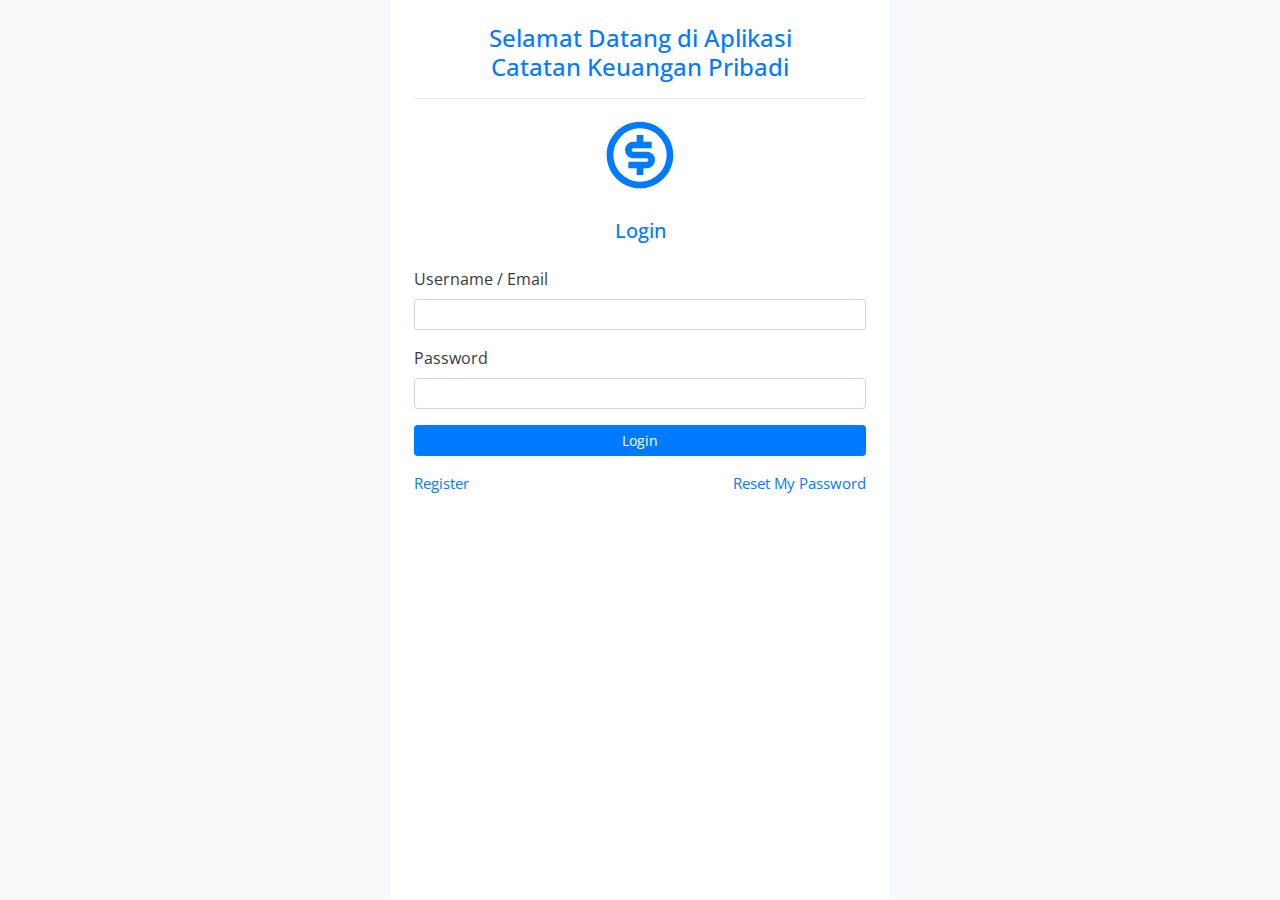
==== commit eedc7616: "Updates" ====
--- a/cashflow/index.html
+++ b/cashflow/index.html
@@ -1 +1 @@
-<!doctype html><html lang="en"><head><meta charset="utf-8"/><link rel="icon" href="/cashflow/favicon.ico"/><meta name="viewport" content="width=device-width,initial-scale=1"/><meta name="theme-color" content="#000000"/><meta name="description" content="Aplikasi Catatan Keuangan Pribadi"/><link rel="apple-touch-icon" href="/cashflow/logo192.png"/><link rel="manifest" href="/cashflow/manifest.json"/><title>Cashflow</title><link href="/cashflow/static/css/2.ccc6f86f.chunk.css" rel="stylesheet"><link href="/cashflow/static/css/main.6329c663.chunk.css" rel="stylesheet"></head><body><noscript>You need to enable JavaScript to run this app.</noscript><div id="root"></div><script>!function(e){function r(r){for(var n,a,i=r[0],c=r[1],l=r[2],s=0,p=[];s<i.length;s++)a=i[s],Object.prototype.hasOwnProperty.call(o,a)&&o[a]&&p.push(o[a][0]),o[a]=0;for(n in c)Object.prototype.hasOwnProperty.call(c,n)&&(e[n]=c[n]);for(f&&f(r);p.length;)p.shift()();return u.push.apply(u,l||[]),t()}function t(){for(var e,r=0;r<u.length;r++){for(var t=u[r],n=!0,i=1;i<t.length;i++){var c=t[i];0!==o[c]&&(n=!1)}n&&(u.splice(r--,1),e=a(a.s=t[0]))}return e}var n={},o={1:0},u=[];function a(r){if(n[r])return n[r].exports;var t=n[r]={i:r,l:!1,exports:{}};return e[r].call(t.exports,t,t.exports,a),t.l=!0,t.exports}a.e=function(e){var r=[],t=o[e];if(0!==t)if(t)r.push(t[2]);else{var n=new Promise((function(r,n){t=o[e]=[r,n]}));r.push(t[2]=n);var u,i=document.createElement("script");i.charset="utf-8",i.timeout=120,a.nc&&i.setAttribute("nonce",a.nc),i.src=function(e){return a.p+"static/js/"+({}[e]||e)+"."+{3:"d660cc6e"}[e]+".chunk.js"}(e);var c=new Error;u=function(r){i.onerror=i.onload=null,clearTimeout(l);var t=o[e];if(0!==t){if(t){var n=r&&("load"===r.type?"missing":r.type),u=r&&r.target&&r.target.src;c.message="Loading chunk "+e+" failed.\n("+n+": "+u+")",c.name="ChunkLoadError",c.type=n,c.request=u,t[1](c)}o[e]=void 0}};var l=setTimeout((function(){u({type:"timeout",target:i})}),12e4);i.onerror=i.onload=u,document.head.appendChild(i)}return Promise.all(r)},a.m=e,a.c=n,a.d=function(e,r,t){a.o(e,r)||Object.defineProperty(e,r,{enumerable:!0,get:t})},a.r=function(e){"undefined"!=typeof Symbol&&Symbol.toStringTag&&Object.defineProperty(e,Symbol.toStringTag,{value:"Module"}),Object.defineProperty(e,"__esModule",{value:!0})},a.t=function(e,r){if(1&r&&(e=a(e)),8&r)return e;if(4&r&&"object"==typeof e&&e&&e.__esModule)return e;var t=Object.create(null);if(a.r(t),Object.defineProperty(t,"default",{enumerable:!0,value:e}),2&r&&"string"!=typeof e)for(var n in e)a.d(t,n,function(r){return e[r]}.bind(null,n));return t},a.n=function(e){var r=e&&e.__esModule?function(){return e.default}:function(){return e};return a.d(r,"a",r),r},a.o=function(e,r){return Object.prototype.hasOwnProperty.call(e,r)},a.p="/cashflow/",a.oe=function(e){throw console.error(e),e};var i=this.webpackJsonpcashflow=this.webpackJsonpcashflow||[],c=i.push.bind(i);i.push=r,i=i.slice();for(var l=0;l<i.length;l++)r(i[l]);var f=c;t()}([])</script><script src="/cashflow/static/js/2.37303f4a.chunk.js"></script><script src="/cashflow/static/js/main.d1cbaaed.chunk.js"></script></body></html>+<!doctype html><html lang="en"><head><meta charset="utf-8"/><link rel="icon" href="/cashflow/favicon.ico"/><meta name="viewport" content="width=device-width,initial-scale=1"/><meta name="theme-color" content="#000000"/><meta name="description" content="Aplikasi Catatan Keuangan Pribadi"/><link rel="apple-touch-icon" href="/cashflow/logo192.png"/><link rel="manifest" href="/cashflow/manifest.json"/><title>Cashflow</title><link href="/cashflow/static/css/2.ccc6f86f.chunk.css" rel="stylesheet"><link href="/cashflow/static/css/main.6329c663.chunk.css" rel="stylesheet"></head><body><noscript>You need to enable JavaScript to run this app.</noscript><div id="root"></div><script>!function(e){function r(r){for(var n,a,i=r[0],c=r[1],l=r[2],s=0,p=[];s<i.length;s++)a=i[s],Object.prototype.hasOwnProperty.call(o,a)&&o[a]&&p.push(o[a][0]),o[a]=0;for(n in c)Object.prototype.hasOwnProperty.call(c,n)&&(e[n]=c[n]);for(f&&f(r);p.length;)p.shift()();return u.push.apply(u,l||[]),t()}function t(){for(var e,r=0;r<u.length;r++){for(var t=u[r],n=!0,i=1;i<t.length;i++){var c=t[i];0!==o[c]&&(n=!1)}n&&(u.splice(r--,1),e=a(a.s=t[0]))}return e}var n={},o={1:0},u=[];function a(r){if(n[r])return n[r].exports;var t=n[r]={i:r,l:!1,exports:{}};return e[r].call(t.exports,t,t.exports,a),t.l=!0,t.exports}a.e=function(e){var r=[],t=o[e];if(0!==t)if(t)r.push(t[2]);else{var n=new Promise((function(r,n){t=o[e]=[r,n]}));r.push(t[2]=n);var u,i=document.createElement("script");i.charset="utf-8",i.timeout=120,a.nc&&i.setAttribute("nonce",a.nc),i.src=function(e){return a.p+"static/js/"+({}[e]||e)+"."+{3:"22dcf225"}[e]+".chunk.js"}(e);var c=new Error;u=function(r){i.onerror=i.onload=null,clearTimeout(l);var t=o[e];if(0!==t){if(t){var n=r&&("load"===r.type?"missing":r.type),u=r&&r.target&&r.target.src;c.message="Loading chunk "+e+" failed.\n("+n+": "+u+")",c.name="ChunkLoadError",c.type=n,c.request=u,t[1](c)}o[e]=void 0}};var l=setTimeout((function(){u({type:"timeout",target:i})}),12e4);i.onerror=i.onload=u,document.head.appendChild(i)}return Promise.all(r)},a.m=e,a.c=n,a.d=function(e,r,t){a.o(e,r)||Object.defineProperty(e,r,{enumerable:!0,get:t})},a.r=function(e){"undefined"!=typeof Symbol&&Symbol.toStringTag&&Object.defineProperty(e,Symbol.toStringTag,{value:"Module"}),Object.defineProperty(e,"__esModule",{value:!0})},a.t=function(e,r){if(1&r&&(e=a(e)),8&r)return e;if(4&r&&"object"==typeof e&&e&&e.__esModule)return e;var t=Object.create(null);if(a.r(t),Object.defineProperty(t,"default",{enumerable:!0,value:e}),2&r&&"string"!=typeof e)for(var n in e)a.d(t,n,function(r){return e[r]}.bind(null,n));return t},a.n=function(e){var r=e&&e.__esModule?function(){return e.default}:function(){return e};return a.d(r,"a",r),r},a.o=function(e,r){return Object.prototype.hasOwnProperty.call(e,r)},a.p="/cashflow/",a.oe=function(e){throw console.error(e),e};var i=this.webpackJsonpcashflow=this.webpackJsonpcashflow||[],c=i.push.bind(i);i.push=r,i=i.slice();for(var l=0;l<i.length;l++)r(i[l]);var f=c;t()}([])</script><script src="/cashflow/static/js/2.1564274f.chunk.js"></script><script src="/cashflow/static/js/main.abdf4e1f.chunk.js"></script></body></html>